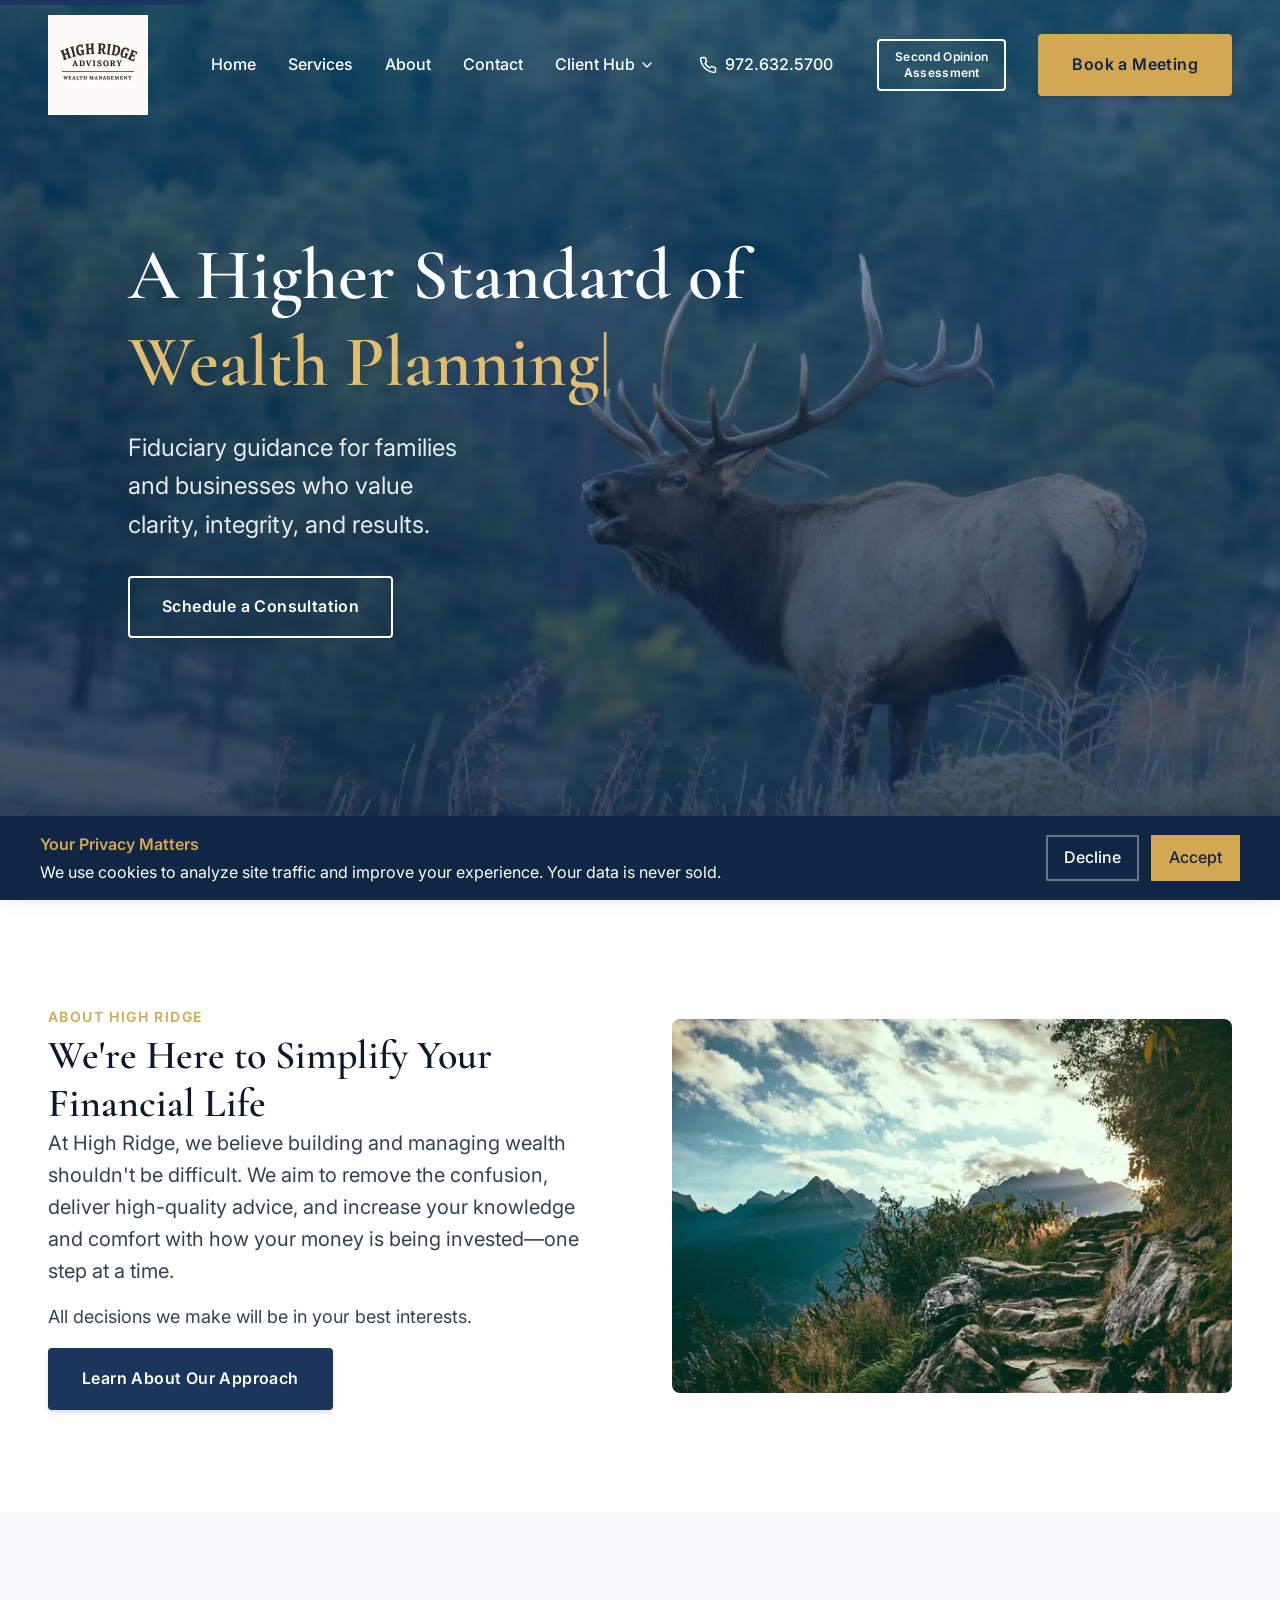
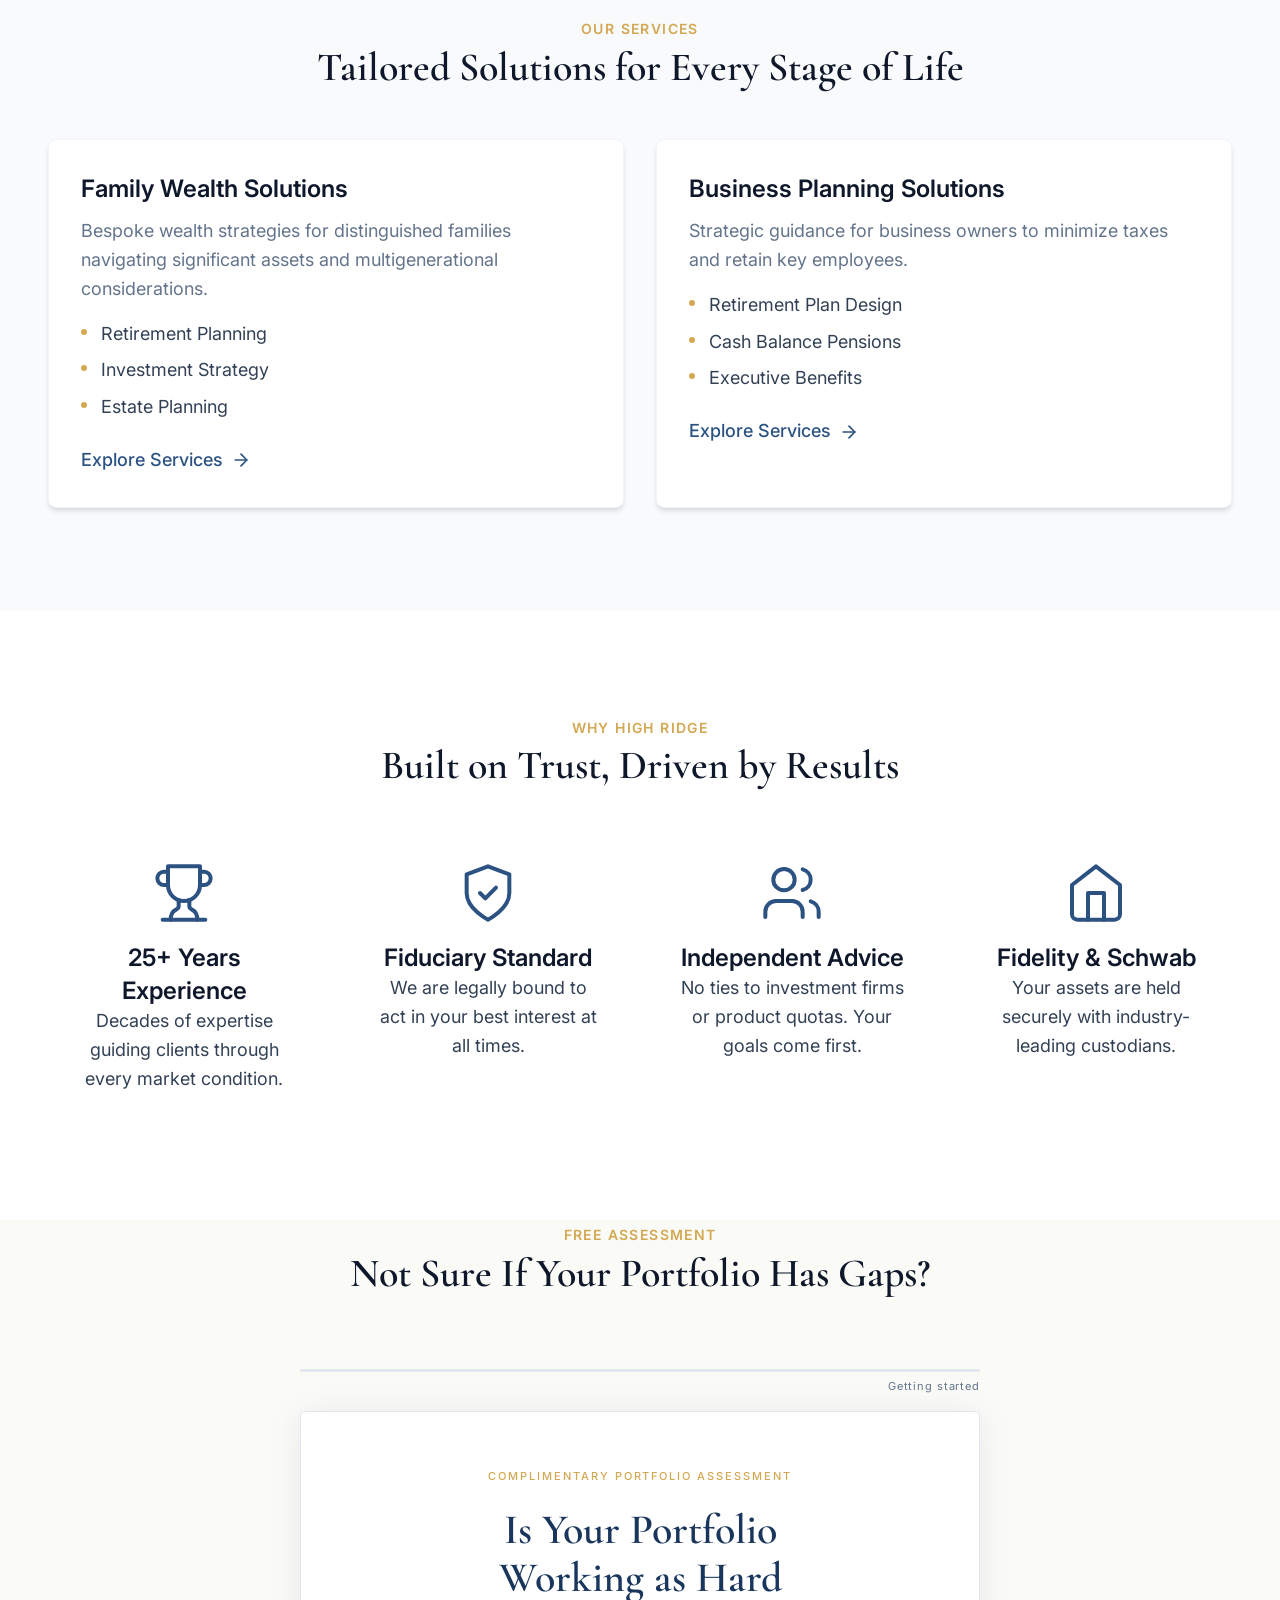
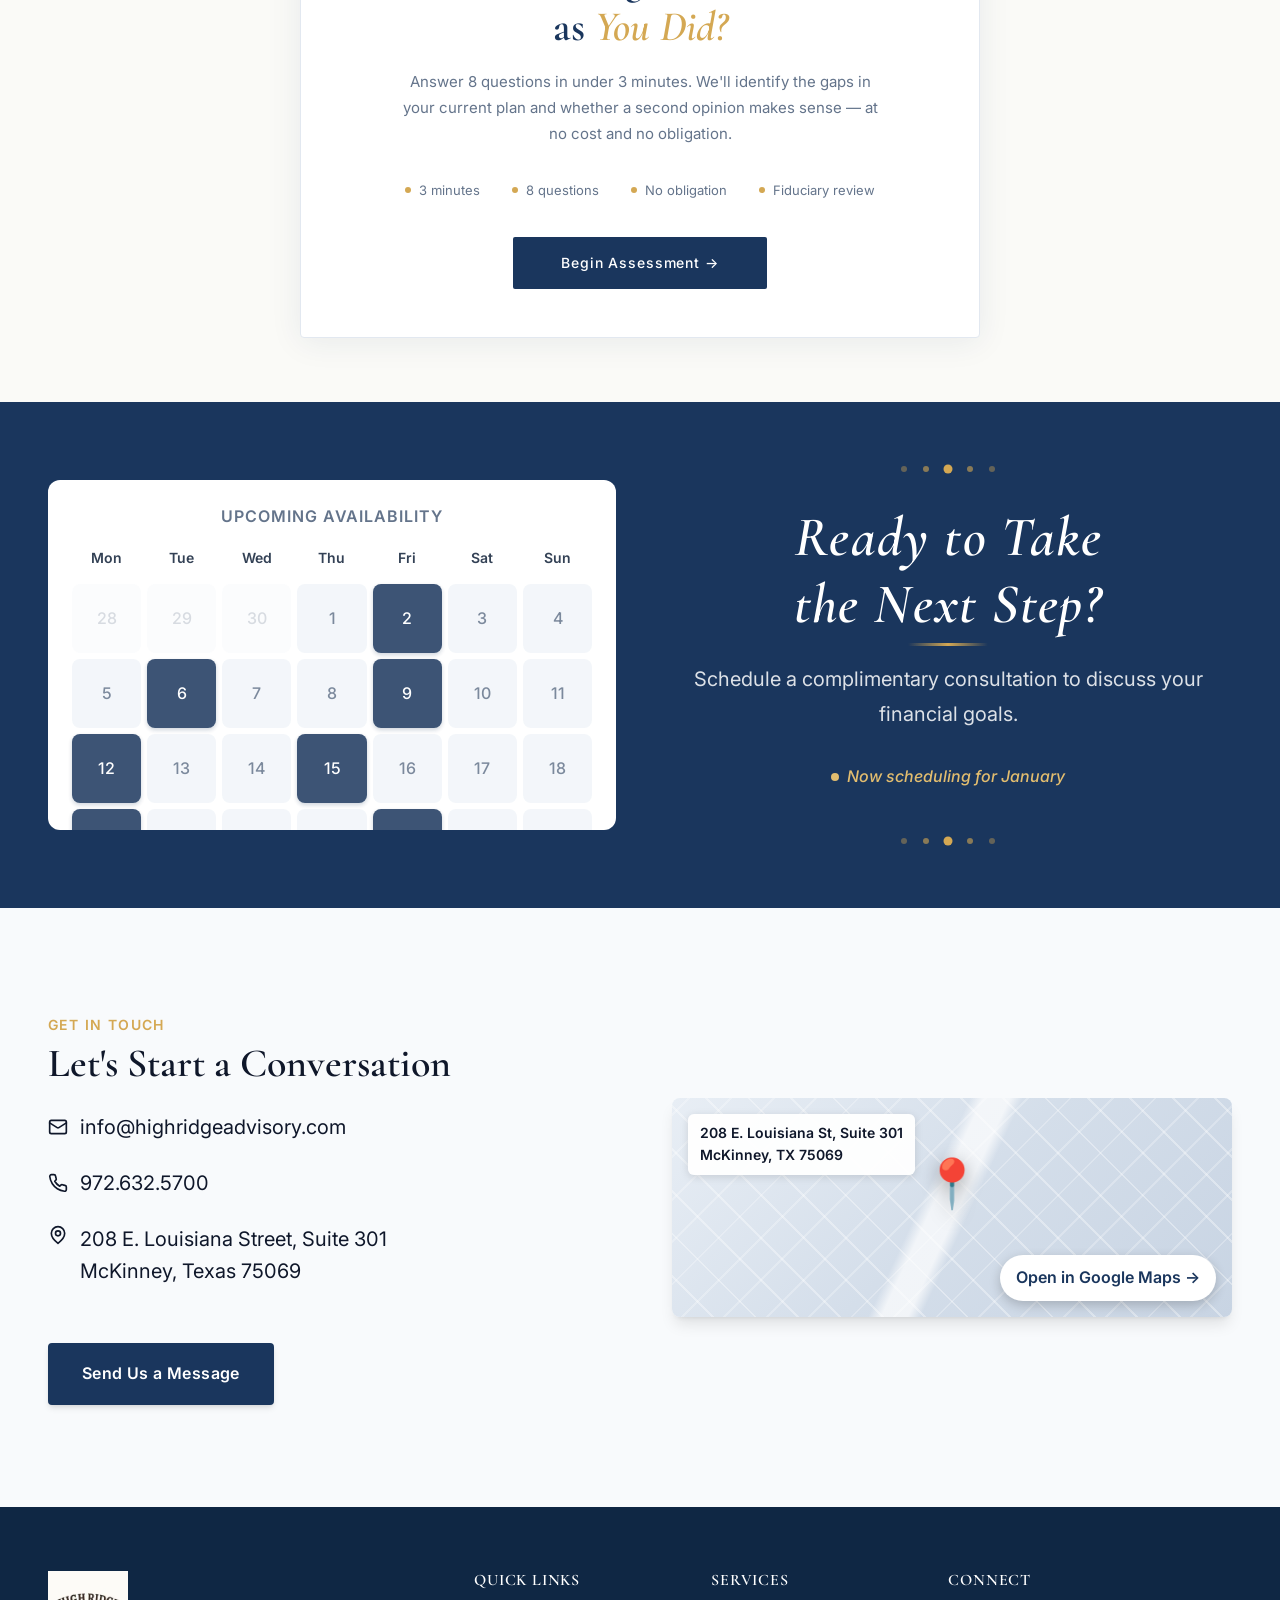
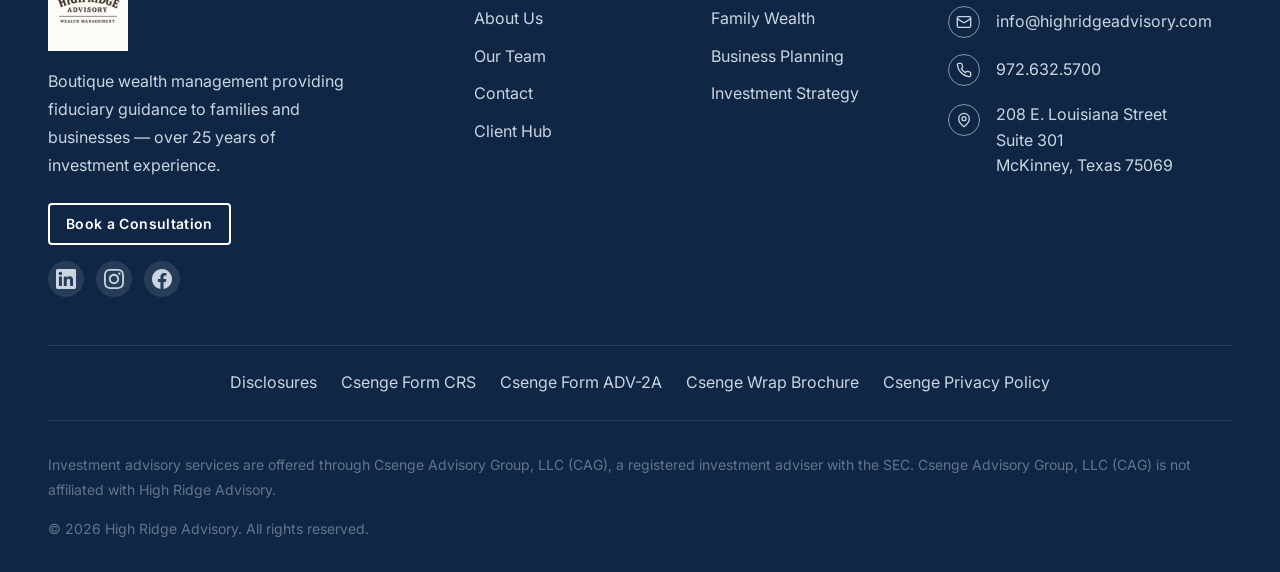
==== index.html @ 2db842f4 "Replace Google Maps iframes with CSS-only map facades Removes ~350 KB of Maps JS and ~230 ms of main" ====
<!DOCTYPE html>
<html lang="en">
<head>
  <meta charset="UTF-8">
  <meta name="viewport" content="width=device-width, initial-scale=1.0">
  <title>High Ridge Advisory | Trusted Wealth Management in McKinney, TX</title>
  <meta name="description" content="High Ridge Advisory provides fiduciary wealth management for families and businesses in McKinney, Texas. Over 25 years of experience. Schedule your consultation today.">

  <!-- Open Graph -->
  <meta property="og:title" content="High Ridge Advisory | Trusted Wealth Management">
  <meta property="og:description" content="Fiduciary wealth management for families and businesses. Now in McKinney, TX. Over 25 years of experience serving clients.">
  <meta property="og:image" content="https://highridgeadvisory.com/images/og-image.jpg">
  <meta property="og:url" content="https://highridgeadvisory.com/">
  <meta property="og:type" content="website">

  <!-- Twitter -->
  <meta name="twitter:card" content="summary_large_image">
  <meta name="twitter:title" content="High Ridge Advisory | Trusted Wealth Management">
  <meta name="twitter:description" content="Fiduciary wealth management for families and businesses. Now in McKinney, TX. Over 25 years of experience serving clients.">
  <meta name="twitter:image" content="https://highridgeadvisory.com/images/og-image.jpg">

  <!-- Robots -->
  <meta name="robots" content="index, follow, max-image-preview:large">

  <!-- Canonical -->
  <link rel="canonical" href="https://highridgeadvisory.com/">

  <!-- Favicon -->
  <link rel="icon" type="image/x-icon" href="/images/favicon.ico">
  <link rel="icon" type="image/png" sizes="32x32" href="/images/favicon-32x32.png">
  <link rel="icon" type="image/png" sizes="16x16" href="/images/favicon-16x16.png">
  <link rel="apple-touch-icon" sizes="180x180" href="/images/apple-touch-icon.png">
  <link rel="manifest" href="/site.webmanifest">
  <meta name="theme-color" content="#1a365d">
  <link rel="preload" as="image" href="images/about-hero-1600.webp"
        imagesrcset="images/about-hero-800.webp 800w, images/about-hero-1600.webp 1600w, images/about-hero-2560.webp 2560w"
        imagesizes="100vw" fetchpriority="high">
  <script src="js/analytics.js" defer></script>

  <!-- Fonts -->
  <link rel="preconnect" href="https://fonts.googleapis.com">
  <link rel="preconnect" href="https://fonts.gstatic.com" crossorigin>
  <link rel="preconnect" href="https://asset-tidycal.b-cdn.net" crossorigin>
  <link rel="preconnect" href="https://tidycal.com">
  <link href="https://fonts.googleapis.com/css2?family=Cormorant+Garamond:wght@400;500;600;700&family=Inter:wght@400;500;600;700&display=swap" rel="stylesheet">

  <!-- Styles -->
  <link rel="stylesheet" href="css/styles.css">
  <link rel="preload" href="css/animations.css" as="style" onload="this.onload=null;this.rel='stylesheet'">
  <noscript><link rel="stylesheet" href="css/animations.css"></noscript>
  <link rel="stylesheet" href="css/second-opinion.css">

  <!-- Structured Data -->
  <script type="application/ld+json">
  {
    "@context": "https://schema.org",
    "@type": "FinancialService",
    "name": "High Ridge Advisory",
    "description": "Boutique wealth management firm providing fiduciary financial guidance",
    "url": "https://highridgeadvisory.com",
    "telephone": "+1-972-632-5700",
    "email": "info@highridgeadvisory.com",
    "address": {
      "@type": "PostalAddress",
      "streetAddress": "208 E. Louisiana Street, Suite 301",
      "addressLocality": "McKinney",
      "addressRegion": "TX",
      "postalCode": "75069",
      "addressCountry": "US"
    },
    "founder": {
      "@type": "Person",
      "name": "James Madden"
    },
    "foundingDate": "1997",
    "areaServed": "United States",
    "knowsAbout": ["wealth management", "financial planning", "investment strategy", "retirement planning", "estate planning"]
  }
  </script>

  <!-- FAQ Schema for AIO -->
  <script type="application/ld+json">
  {
    "@context": "https://schema.org",
    "@type": "FAQPage",
    "mainEntity": [
      {
        "@type": "Question",
        "name": "What is fiduciary wealth management?",
        "acceptedAnswer": {
          "@type": "Answer",
          "text": "Fiduciary wealth management means your advisor is legally bound to act in your best interest at all times. Unlike commission-based advisors, fiduciaries cannot recommend products that benefit them over you. At High Ridge Advisory, we operate under the fiduciary standard, ensuring every recommendation is designed to help you achieve your financial goals."
        }
      },
      {
        "@type": "Question",
        "name": "What services does High Ridge Advisory offer?",
        "acceptedAnswer": {
          "@type": "Answer",
          "text": "High Ridge Advisory offers comprehensive wealth management services including retirement planning, investment strategy, estate planning, tax planning, business succession planning, cash balance pension plans, and executive benefits. We serve both families and business owners with tailored solutions for every stage of life."
        }
      },
      {
        "@type": "Question",
        "name": "How is High Ridge Advisory different from other financial advisors?",
        "acceptedAnswer": {
          "@type": "Answer",
          "text": "High Ridge Advisory is an independent, fee-only fiduciary firm with over 25 years of experience. We have no ties to investment firms or product quotas—we answer only to you. Your assets are held securely with Fidelity and Schwab, and we provide sophisticated investment solutions through the Csenge Advisory Network."
        }
      },
      {
        "@type": "Question",
        "name": "Where is High Ridge Advisory located?",
        "acceptedAnswer": {
          "@type": "Answer",
          "text": "High Ridge Advisory is located at 208 E. Louisiana Street, Suite 301, McKinney, Texas 75069. We serve clients throughout the United States with personalized wealth management services."
        }
      }
    ]
  }
  </script>
</head>
<body>
  <!-- Skip Link -->
  <a href="#main-content" class="skip-link">Skip to main content</a>

  <!-- Navigation -->
  <header class="navbar navbar--transparent" id="navbar">
    <div class="nav-container">
      <a href="/" class="nav-logo">
        <img src="images/logo-200.webp"
             
             alt="High Ridge Advisory Logo"
             width="100"
             height="100">
      </a>

      <nav class="nav-menu" id="nav-menu" aria-label="Main navigation">
        <a href="/" class="nav-link">Home</a>
        <a href="services.html" class="nav-link">Services</a>
        <a href="about.html" class="nav-link">About</a>
        <a href="contact.html" class="nav-link">Contact</a>

        <div class="nav-dropdown" id="client-portal">
          <button class="nav-dropdown-toggle" aria-expanded="false" aria-controls="portal-menu">
            Client Hub
            <svg aria-hidden="true" xmlns="http://www.w3.org/2000/svg" width="24" height="24" viewBox="0 0 24 24" fill="none" stroke="currentColor" stroke-width="2" stroke-linecap="round" stroke-linejoin="round"><path d="m6 9 6 6 6-6"/></svg>
          </button>
          <div class="nav-dropdown-menu" id="portal-menu">
            <a href="client-portal.html#investments" class="nav-dropdown-item">View Investments</a>
            <a href="client-portal.html#wealth-plan" class="nav-dropdown-item">Access Wealth Plan</a>
          </div>
        </div>

        <a href="tel:+19726325700" class="nav-phone">
          <svg xmlns="http://www.w3.org/2000/svg" width="18" height="18" viewBox="0 0 24 24" fill="none" stroke="currentColor" stroke-width="2" stroke-linecap="round" stroke-linejoin="round"><path d="M22 16.92v3a2 2 0 0 1-2.18 2 19.79 19.79 0 0 1-8.63-3.07 19.5 19.5 0 0 1-6-6 19.79 19.79 0 0 1-3.07-8.67A2 2 0 0 1 4.11 2h3a2 2 0 0 1 2 1.72 12.84 12.84 0 0 0 .7 2.81 2 2 0 0 1-.45 2.11L8.09 9.91a16 16 0 0 0 6 6l1.27-1.27a2 2 0 0 1 2.11-.45 12.84 12.84 0 0 0 2.81.7A2 2 0 0 1 22 16.92z"/></svg>
          <span>972.632.5700</span>
        </a>

        <a href="second-opinion.html" class="btn btn-secondary nav-cta-secondary">Second Opinion<br>Assessment</a>
        <a href="#" data-booking class="btn btn-primary nav-cta">Book a Meeting</a>
      </nav>

      <button class="nav-toggle" id="nav-toggle" aria-label="Toggle menu" aria-expanded="false">
        <span class="nav-toggle-bar"></span>
        <span class="nav-toggle-bar"></span>
        <span class="nav-toggle-bar"></span>
      </button>
    </div>
  </header>

  <main id="main-content">
    <!-- Hero Section -->
    <section class="hero hero--left hero--bg-about">
      <div class="hero-content">
        <h1><span class="hero-headline">A Higher Standard of</span><br><span class="typewriter" id="typewriter"></span><span class="typewriter-cursor">|</span></h1>
        <p class="hero-subtitle">Fiduciary guidance for families<br>and businesses who value<br>clarity, integrity, and results.</p>
        <div class="hero-cta">
          <a href="#" data-booking class="btn btn-ghost">Schedule a Consultation</a>
        </div>
      </div>
      <a href="#intro" class="scroll-indicator" aria-label="Scroll to content">
        <svg aria-hidden="true" xmlns="http://www.w3.org/2000/svg" width="24" height="24" viewBox="0 0 24 24" fill="none" stroke="currentColor" stroke-width="2" stroke-linecap="round" stroke-linejoin="round"><path d="m6 9 6 6 6-6"/></svg>
      </a>
    </section>

    <!-- Introduction Section -->
    <section class="section" id="intro">
      <div class="container">
        <div class="two-col intro-grid">
          <div class="intro-content" data-animate="fade-in-up">
            <span class="overline">About High Ridge</span>
            <h2>We're Here to Simplify Your Financial Life</h2>
            <p class="text-large">At High Ridge, we believe building and managing wealth shouldn't be difficult. We aim to remove the confusion, deliver high-quality advice, and increase your knowledge and comfort with how your money is being invested—one step at a time.</p>
            <div class="intro-image-mobile">
              <picture>
                <source type="image/webp"
                        srcset="images/about-steps-600.webp 600w, images/about-steps-1200.webp 1200w"
                        sizes="(max-width: 768px) 100vw, 600px">
                <img src="images/about-steps-600.webp"
                     alt="Person walking up steps symbolizing financial progress"
                     width="600" height="400" loading="lazy" fetchpriority="low">
              </picture>
            </div>
            <p>All decisions we make will be in your best interests.</p>
            <a href="about.html" class="btn btn-primary">Learn About Our Approach</a>
          </div>
          <div class="image-reveal intro-image-desktop" data-animate="fade-in" style="display: flex; justify-content: flex-end;">
            <picture>
              <source type="image/webp"
                      srcset="images/about-steps-600.webp 600w, images/about-steps-1200.webp 1200w"
                      sizes="(max-width: 768px) 100vw, 600px">
              <img src="images/about-steps-600.webp"
                   alt="Person walking up steps symbolizing financial progress"
                   width="600" height="400" loading="lazy" fetchpriority="low"
                   style="width: 100%; height: auto; object-fit: contain; border-radius: 8px;">
            </picture>
          </div>
        </div>
      </div>
    </section>

    <!-- Services Overview Section -->
    <section class="section section--gray">
      <div class="container">
        <div class="text-center mb-12" data-animate="fade-in-up">
          <span class="overline">Our Services</span>
          <h2>Tailored Solutions for Every Stage of Life</h2>
        </div>

        <div class="grid grid-2" data-animate="stagger-children">
          <!-- Family Wealth Card -->
          <div class="card card-service">
            <h4>Family Wealth Solutions</h4>
            <p>Bespoke wealth strategies for distinguished families navigating significant assets and multigenerational considerations.</p>
            <ul>
              <li>Retirement Planning</li>
              <li>Investment Strategy</li>
              <li>Estate Planning</li>
            </ul>
            <a href="services.html#family" class="link-arrow">
              Explore Services
              <svg xmlns="http://www.w3.org/2000/svg" width="24" height="24" viewBox="0 0 24 24" fill="none" stroke="currentColor" stroke-width="2" stroke-linecap="round" stroke-linejoin="round"><path d="M5 12h14"/><path d="m12 5 7 7-7 7"/></svg>
            </a>
          </div>

          <!-- Business Planning Card -->
          <div class="card card-service">
            <h4>Business Planning Solutions</h4>
            <p>Strategic guidance for business owners to minimize taxes and retain key employees.</p>
            <ul>
              <li>Retirement Plan Design</li>
              <li>Cash Balance Pensions</li>
              <li>Executive Benefits</li>
            </ul>
            <a href="services.html#business" class="link-arrow">
              Explore Services
              <svg xmlns="http://www.w3.org/2000/svg" width="24" height="24" viewBox="0 0 24 24" fill="none" stroke="currentColor" stroke-width="2" stroke-linecap="round" stroke-linejoin="round"><path d="M5 12h14"/><path d="m12 5 7 7-7 7"/></svg>
            </a>
          </div>
        </div>
      </div>
    </section>

    <!-- Why Choose Us Section -->
    <section class="section">
      <div class="container">
        <div class="text-center mb-12" data-animate="fade-in-up">
          <span class="overline">Why High Ridge</span>
          <h2>Built on Trust, Driven by Results</h2>
        </div>

        <div class="grid grid-4" data-animate="stagger-children">
          <div class="card-feature">
            <svg class="card-feature-icon" xmlns="http://www.w3.org/2000/svg" width="24" height="24" viewBox="0 0 24 24" fill="none" stroke="currentColor" stroke-width="1.5" stroke-linecap="round" stroke-linejoin="round"><path d="M6 9H4.5a2.5 2.5 0 0 1 0-5H6"/><path d="M18 9h1.5a2.5 2.5 0 0 0 0-5H18"/><path d="M4 22h16"/><path d="M10 14.66V17c0 .55-.47.98-.97 1.21C7.85 18.75 7 20.24 7 22"/><path d="M14 14.66V17c0 .55.47.98.97 1.21C16.15 18.75 17 20.24 17 22"/><path d="M18 2H6v7a6 6 0 0 0 12 0V2Z"/></svg>
            <h4>25+ Years Experience</h4>
            <p>Decades of expertise guiding clients through every market condition.</p>
          </div>

          <div class="card-feature">
            <svg class="card-feature-icon" xmlns="http://www.w3.org/2000/svg" width="24" height="24" viewBox="0 0 24 24" fill="none" stroke="currentColor" stroke-width="1.5" stroke-linecap="round" stroke-linejoin="round"><path d="M12 22s8-4 8-10V5l-8-3-8 3v7c0 6 8 10 8 10"/><path d="m9 12 2 2 4-4"/></svg>
            <h4>Fiduciary Standard</h4>
            <p>We are legally bound to act in your best interest at all times.</p>
          </div>

          <div class="card-feature">
            <svg class="card-feature-icon" xmlns="http://www.w3.org/2000/svg" width="24" height="24" viewBox="0 0 24 24" fill="none" stroke="currentColor" stroke-width="1.5" stroke-linecap="round" stroke-linejoin="round"><path d="M16 21v-2a4 4 0 0 0-4-4H6a4 4 0 0 0-4 4v2"/><circle cx="9" cy="7" r="4"/><path d="M22 21v-2a4 4 0 0 0-3-3.87"/><path d="M16 3.13a4 4 0 0 1 0 7.75"/></svg>
            <h4>Independent Advice</h4>
            <p>No ties to investment firms or product quotas. Your goals come first.</p>
          </div>

          <div class="card-feature">
            <svg class="card-feature-icon" xmlns="http://www.w3.org/2000/svg" width="24" height="24" viewBox="0 0 24 24" fill="none" stroke="currentColor" stroke-width="1.5" stroke-linecap="round" stroke-linejoin="round"><path d="M3 9l9-7 9 7v11a2 2 0 0 1-2 2H5a2 2 0 0 1-2-2z"/><polyline points="9 22 9 12 15 12 15 22"/></svg>
            <h4>Fidelity & Schwab</h4>
            <p>Your assets are held securely with industry-leading custodians.</p>
          </div>
        </div>
      </div>
    </section>

    <!-- Second Opinion Assessment (Embedded) -->
    <section class="section sof-section" id="second-opinion">
      <div class="container">
        <div class="text-center mb-12" data-animate="fade-in-up">
          <span class="overline">Free Assessment</span>
          <h2>Not Sure If Your Portfolio Has Gaps?</h2>
        </div>

        <!-- Progress Bar -->
        <div class="sof-progress-wrap">
          <div class="sof-progress-track"><div class="sof-progress-fill" id="sofProgressFill"></div></div>
          <div class="sof-progress-label" id="sofProgressLabel">Getting started</div>
        </div>

        <!-- Quiz Card -->
        <div class="sof-quiz-card" id="sofQuizCard">

          <!-- INTRO SCREEN -->
          <div class="sof-intro-screen" id="sofIntroScreen">
            <div class="sof-eyebrow">Complimentary Portfolio Assessment</div>
            <h2>Is Your Portfolio<br>Working as Hard<br>as <em>You Did?</em></h2>
            <p class="sof-intro-sub">Answer 8 questions in under 3 minutes. We'll identify the gaps in your current plan and whether a second opinion makes sense &mdash; at no cost and no obligation.</p>
            <div class="sof-intro-meta">
              <div class="sof-intro-meta-item"><div class="sof-dot"></div>3 minutes</div>
              <div class="sof-intro-meta-item"><div class="sof-dot"></div>8 questions</div>
              <div class="sof-intro-meta-item"><div class="sof-dot"></div>No obligation</div>
              <div class="sof-intro-meta-item"><div class="sof-dot"></div>Fiduciary review</div>
            </div>
            <button class="sof-btn-start" onclick="sofStartQuiz()">Begin Assessment &rarr;</button>
          </div>

          <!-- Q1 -->
          <div class="sof-question-screen" id="sofQ1">
            <div class="sof-q-header">
              <div class="sof-q-number">Question 1 of 8</div>
              <div class="sof-q-text">How much do you currently have invested or saved across all accounts?</div>
              <div class="sof-q-sub">Include retirement accounts, brokerage, savings &mdash; everything.</div>
            </div>
            <div class="sof-q-body">
              <div class="sof-choices" id="q1choices">
                <button class="sof-choice-btn" onclick="sofSelectChoice('q1','A',this)">
                  <div class="sof-choice-letter">A</div>
                  <div><div class="sof-choice-label">Under $500,000</div></div>
                </button>
                <button class="sof-choice-btn" onclick="sofSelectChoice('q1','B',this)">
                  <div class="sof-choice-letter">B</div>
                  <div><div class="sof-choice-label">$500,000 &ndash; $1 million</div></div>
                </button>
                <button class="sof-choice-btn" onclick="sofSelectChoice('q1','C',this)">
                  <div class="sof-choice-letter">C</div>
                  <div><div class="sof-choice-label">$1 million &ndash; $3 million</div></div>
                </button>
                <button class="sof-choice-btn" onclick="sofSelectChoice('q1','D',this)">
                  <div class="sof-choice-letter">D</div>
                  <div><div class="sof-choice-label">$3 million or more</div></div>
                </button>
              </div>
            </div>
            <div class="sof-q-nav">
              <div></div>
              <button class="sof-btn-next" id="q1next" disabled onclick="sofGoNext(2)">Continue &rarr;</button>
            </div>
          </div>

          <!-- Q2 -->
          <div class="sof-question-screen" id="sofQ2">
            <div class="sof-q-header">
              <div class="sof-q-number">Question 2 of 8</div>
              <div class="sof-q-text">Do you currently work with a financial advisor?</div>
            </div>
            <div class="sof-q-body">
              <div class="sof-choices">
                <button class="sof-choice-btn" onclick="sofSelectChoice('q2','A',this)">
                  <div class="sof-choice-letter">A</div>
                  <div><div class="sof-choice-label">Yes &mdash; and I'm satisfied with the relationship</div></div>
                </button>
                <button class="sof-choice-btn" onclick="sofSelectChoice('q2','B',this)">
                  <div class="sof-choice-letter">B</div>
                  <div><div class="sof-choice-label">Yes &mdash; but I have questions or concerns</div><div class="sof-choice-sub">Not sure I'm getting what I need</div></div>
                </button>
                <button class="sof-choice-btn" onclick="sofSelectChoice('q2','C',this)">
                  <div class="sof-choice-letter">C</div>
                  <div><div class="sof-choice-label">No &mdash; I manage my own investments</div></div>
                </button>
                <button class="sof-choice-btn" onclick="sofSelectChoice('q2','D',this)">
                  <div class="sof-choice-letter">D</div>
                  <div><div class="sof-choice-label">No &mdash; and I'm looking for an advisor</div></div>
                </button>
              </div>
            </div>
            <div class="sof-q-nav">
              <button class="sof-btn-back" onclick="sofGoBack(1)">&larr; Back</button>
              <button class="sof-btn-next" id="q2next" disabled onclick="sofGoNext(3)">Continue &rarr;</button>
            </div>
          </div>

          <!-- Q3 -->
          <div class="sof-question-screen" id="sofQ3">
            <div class="sof-q-header">
              <div class="sof-q-number">Question 3 of 8</div>
              <div class="sof-q-text">When did you last have a comprehensive review of your full financial picture?</div>
              <div class="sof-q-sub">Investment strategy, tax efficiency, estate planning, insurance &mdash; all of it.</div>
            </div>
            <div class="sof-q-body">
              <div class="sof-choices">
                <button class="sof-choice-btn" onclick="sofSelectChoice('q3','A',this)">
                  <div class="sof-choice-letter">A</div>
                  <div><div class="sof-choice-label">Within the last 12 months</div></div>
                </button>
                <button class="sof-choice-btn" onclick="sofSelectChoice('q3','B',this)">
                  <div class="sof-choice-letter">B</div>
                  <div><div class="sof-choice-label">1 &ndash; 3 years ago</div></div>
                </button>
                <button class="sof-choice-btn" onclick="sofSelectChoice('q3','C',this)">
                  <div class="sof-choice-letter">C</div>
                  <div><div class="sof-choice-label">More than 3 years ago</div></div>
                </button>
                <button class="sof-choice-btn" onclick="sofSelectChoice('q3','D',this)">
                  <div class="sof-choice-letter">D</div>
                  <div><div class="sof-choice-label">I've never had a comprehensive review</div></div>
                </button>
              </div>
            </div>
            <div class="sof-q-nav">
              <button class="sof-btn-back" onclick="sofGoBack(2)">&larr; Back</button>
              <button class="sof-btn-next" id="q3next" disabled onclick="sofGoNext(4)">Continue &rarr;</button>
            </div>
          </div>

          <!-- Q4 -->
          <div class="sof-question-screen" id="sofQ4">
            <div class="sof-q-header">
              <div class="sof-q-number">Question 4 of 8</div>
              <div class="sof-q-text">Which of these concerns you most about your current financial situation?</div>
              <div class="sof-q-sub">Select all that apply.</div>
            </div>
            <div class="sof-q-body">
              <div class="sof-multi-hint">Select all that apply &mdash; then click Continue.</div>
              <div class="sof-choices" id="q4choices">
                <button class="sof-choice-btn sof-multi" onclick="sofToggleMulti('q4','A',this)">
                  <div class="sof-choice-letter">A</div>
                  <div><div class="sof-choice-label">Not knowing if my portfolio is properly allocated for my age and goals</div></div>
                </button>
                <button class="sof-choice-btn sof-multi" onclick="sofToggleMulti('q4','B',this)">
                  <div class="sof-choice-letter">B</div>
                  <div><div class="sof-choice-label">Paying too much in taxes on my investments or income</div></div>
                </button>
                <button class="sof-choice-btn sof-multi" onclick="sofToggleMulti('q4','C',this)">
                  <div class="sof-choice-letter">C</div>
                  <div><div class="sof-choice-label">Whether I'll have enough to retire comfortably</div></div>
                </button>
                <button class="sof-choice-btn sof-multi" onclick="sofToggleMulti('q4','D',this)">
                  <div class="sof-choice-letter">D</div>
                  <div><div class="sof-choice-label">Protecting my assets and estate for my family</div></div>
                </button>
                <button class="sof-choice-btn sof-multi" onclick="sofToggleMulti('q4','E',this)">
                  <div class="sof-choice-letter">E</div>
                  <div><div class="sof-choice-label">High fees or not understanding what I'm paying my advisor</div></div>
                </button>
                <button class="sof-choice-btn sof-multi" onclick="sofToggleMulti('q4','F',this)">
                  <div class="sof-choice-letter">F</div>
                  <div><div class="sof-choice-label">My business finances and personal wealth aren't coordinated</div></div>
                </button>
              </div>
            </div>
            <div class="sof-q-nav">
              <button class="sof-btn-back" onclick="sofGoBack(3)">&larr; Back</button>
              <button class="sof-btn-next" id="q4next" onclick="sofGoNext(5)">Continue &rarr;</button>
            </div>
          </div>

          <!-- Q5 -->
          <div class="sof-question-screen" id="sofQ5">
            <div class="sof-q-header">
              <div class="sof-q-number">Question 5 of 8</div>
              <div class="sof-q-text">How would you describe your investment risk tolerance?</div>
            </div>
            <div class="sof-q-body">
              <div class="sof-choices">
                <button class="sof-choice-btn" onclick="sofSelectChoice('q5','A',this)">
                  <div class="sof-choice-letter">A</div>
                  <div><div class="sof-choice-label">Conservative &mdash; protecting what I have comes first</div></div>
                </button>
                <button class="sof-choice-btn" onclick="sofSelectChoice('q5','B',this)">
                  <div class="sof-choice-letter">B</div>
                  <div><div class="sof-choice-label">Moderate &mdash; balanced growth with some protection</div></div>
                </button>
                <button class="sof-choice-btn" onclick="sofSelectChoice('q5','C',this)">
                  <div class="sof-choice-letter">C</div>
                  <div><div class="sof-choice-label">Growth-oriented &mdash; comfortable with market fluctuations</div></div>
                </button>
                <button class="sof-choice-btn" onclick="sofSelectChoice('q5','D',this)">
                  <div class="sof-choice-letter">D</div>
                  <div><div class="sof-choice-label">I'm not sure &mdash; it's never been formally assessed</div></div>
                </button>
              </div>
            </div>
            <div class="sof-q-nav">
              <button class="sof-btn-back" onclick="sofGoBack(4)">&larr; Back</button>
              <button class="sof-btn-next" id="q5next" disabled onclick="sofGoNext(6)">Continue &rarr;</button>
            </div>
          </div>

          <!-- Q6 -->
          <div class="sof-question-screen" id="sofQ6">
            <div class="sof-q-header">
              <div class="sof-q-number">Question 6 of 8</div>
              <div class="sof-q-text">Are you or your spouse a business owner, or have you recently experienced a significant financial event?</div>
              <div class="sof-q-sub">Business sale, inheritance, equity compensation, retirement, divorce, or other liquidity event.</div>
            </div>
            <div class="sof-q-body">
              <div class="sof-choices">
                <button class="sof-choice-btn" onclick="sofSelectChoice('q6','A',this)">
                  <div class="sof-choice-letter">A</div>
                  <div><div class="sof-choice-label">Yes &mdash; I own or recently sold a business</div></div>
                </button>
                <button class="sof-choice-btn" onclick="sofSelectChoice('q6','B',this)">
                  <div class="sof-choice-letter">B</div>
                  <div><div class="sof-choice-label">Yes &mdash; I've experienced a significant liquidity event recently</div></div>
                </button>
                <button class="sof-choice-btn" onclick="sofSelectChoice('q6','C',this)">
                  <div class="sof-choice-letter">C</div>
                  <div><div class="sof-choice-label">No &mdash; but I anticipate one within the next 1&ndash;3 years</div></div>
                </button>
                <button class="sof-choice-btn" onclick="sofSelectChoice('q6','D',this)">
                  <div class="sof-choice-letter">D</div>
                  <div><div class="sof-choice-label">No significant events</div></div>
                </button>
              </div>
            </div>
            <div class="sof-q-nav">
              <button class="sof-btn-back" onclick="sofGoBack(5)">&larr; Back</button>
              <button class="sof-btn-next" id="q6next" disabled onclick="sofGoNext(7)">Continue &rarr;</button>
            </div>
          </div>

          <!-- Q7 -->
          <div class="sof-question-screen" id="sofQ7">
            <div class="sof-q-header">
              <div class="sof-q-number">Question 7 of 8</div>
              <div class="sof-q-text">How many years until you plan to retire &mdash; or, if retired, how long ago did you retire?</div>
            </div>
            <div class="sof-q-body">
              <div class="sof-choices">
                <button class="sof-choice-btn" onclick="sofSelectChoice('q7','A',this)">
                  <div class="sof-choice-letter">A</div>
                  <div><div class="sof-choice-label">Already retired</div></div>
                </button>
                <button class="sof-choice-btn" onclick="sofSelectChoice('q7','B',this)">
                  <div class="sof-choice-letter">B</div>
                  <div><div class="sof-choice-label">Within the next 5 years</div></div>
                </button>
                <button class="sof-choice-btn" onclick="sofSelectChoice('q7','C',this)">
                  <div class="sof-choice-letter">C</div>
                  <div><div class="sof-choice-label">5 &ndash; 15 years away</div></div>
                </button>
                <button class="sof-choice-btn" onclick="sofSelectChoice('q7','D',this)">
                  <div class="sof-choice-letter">D</div>
                  <div><div class="sof-choice-label">More than 15 years away</div></div>
                </button>
              </div>
            </div>
            <div class="sof-q-nav">
              <button class="sof-btn-back" onclick="sofGoBack(6)">&larr; Back</button>
              <button class="sof-btn-next" id="q7next" disabled onclick="sofGoNext(8)">Continue &rarr;</button>
            </div>
          </div>

          <!-- Q8 -->
          <div class="sof-question-screen" id="sofQ8">
            <div class="sof-q-header">
              <div class="sof-q-number">Question 8 of 8</div>
              <div class="sof-q-text">What matters most to you in a financial advisor relationship?</div>
            </div>
            <div class="sof-q-body">
              <div class="sof-choices">
                <button class="sof-choice-btn" onclick="sofSelectChoice('q8','A',this)">
                  <div class="sof-choice-letter">A</div>
                  <div><div class="sof-choice-label">Independence &mdash; no conflicts of interest or product quotas</div></div>
                </button>
                <button class="sof-choice-btn" onclick="sofSelectChoice('q8','B',this)">
                  <div class="sof-choice-letter">B</div>
                  <div><div class="sof-choice-label">Clear, simple communication &mdash; I want to understand my plan</div></div>
                </button>
                <button class="sof-choice-btn" onclick="sofSelectChoice('q8','C',this)">
                  <div class="sof-choice-letter">C</div>
                  <div><div class="sof-choice-label">Performance and strategy &mdash; getting the best returns for my risk</div></div>
                </button>
                <button class="sof-choice-btn" onclick="sofSelectChoice('q8','D',this)">
                  <div class="sof-choice-letter">D</div>
                  <div><div class="sof-choice-label">A comprehensive partner &mdash; someone who coordinates everything</div></div>
                </button>
              </div>
            </div>
            <div class="sof-q-nav">
              <button class="sof-btn-back" onclick="sofGoBack(7)">&larr; Back</button>
              <button class="sof-btn-next" id="q8next" disabled onclick="sofGoContact()">See My Results &rarr;</button>
            </div>
          </div>

          <!-- CONTACT FORM -->
          <div class="sof-contact-screen" id="sofContactScreen">
            <div class="sof-contact-header">
              <div class="sof-q-number">Almost there</div>
              <div class="sof-q-text">Where should we send your personalized assessment?</div>
              <div class="sof-q-sub">Your results are ready. Enter your contact info and James will personally review your answers before reaching out.</div>
            </div>
            <div class="sof-contact-body">
              <p class="sof-form-note">No spam, ever. Your information is used only to send your assessment results and, if you choose, to schedule a complimentary consultation.</p>
              <!-- Honeypot fields (hidden from humans) -->
              <div class="form-honeypot" aria-hidden="true"><input type="text" id="sofHpWebsite" name="website_url" tabindex="-1" autocomplete="off"></div>
              <div class="form-honeypot" aria-hidden="true"><input type="email" id="sofHpEmail" name="email_confirm" tabindex="-1" autocomplete="off"></div>
              <div class="sof-form-row">
                <div class="sof-form-col">
                  <label class="sof-form-label" for="sofFirstName">First Name</label>
                  <input class="sof-text-input" type="text" id="sofFirstName" placeholder="James" autocomplete="given-name">
                </div>
                <div class="sof-form-col">
                  <label class="sof-form-label" for="sofLastName">Last Name</label>
                  <input class="sof-text-input" type="text" id="sofLastName" placeholder="Madden" autocomplete="family-name">
                </div>
              </div>
              <div class="sof-form-row">
                <div class="sof-form-col">
                  <label class="sof-form-label" for="sofEmail">Email Address</label>
                  <input class="sof-text-input" type="email" id="sofEmail" placeholder="you@company.com" autocomplete="email">
                </div>
                <div class="sof-form-col">
                  <label class="sof-form-label" for="sofPhone">Phone (optional)</label>
                  <input class="sof-text-input" type="tel" id="sofPhone" placeholder="(972) 555-0100" autocomplete="tel">
                </div>
              </div>
              <div class="sof-form-row" style="margin-bottom:0">
                <div class="sof-form-col">
                  <label class="sof-form-label" for="sofCity">City / Area</label>
                  <input class="sof-text-input" type="text" id="sofCity" placeholder="McKinney, TX">
                </div>
                <div class="sof-form-col">
                  <label class="sof-form-label" for="sofBestTime">Best Time to Reach You</label>
                  <select class="sof-text-input" id="sofBestTime">
                    <option value="">No preference</option>
                    <option>Morning (8am&ndash;12pm)</option>
                    <option>Afternoon (12pm&ndash;4pm)</option>
                    <option>Evening (4pm&ndash;7pm)</option>
                  </select>
                </div>
              </div>
              <div style="margin-top:20px">
                <div class="sof-consent-wrap">
                  <input type="checkbox" id="sofConsent" checked>
                  <label class="sof-consent-text" for="sofConsent">
                    I consent to being contacted by High Ridge Advisory regarding my assessment results and to learn about advisory services. I understand I can opt out at any time.
                  </label>
                </div>
              </div>
            </div>
            <div class="sof-q-nav">
              <button class="sof-btn-back" onclick="sofGoBack(8)">&larr; Back</button>
              <button class="sof-btn-next" onclick="sofSubmitForm()">View My Results &rarr;</button>
            </div>
          </div>

          <!-- RESULTS SCREEN -->
          <div class="sof-result-screen" id="sofResultScreen">
            <div class="sof-result-header">
              <div class="sof-result-icon">&#10003;</div>
              <h2 id="sofResultHeadline">Your Assessment is Complete</h2>
              <p id="sofResultSubhead">Based on your answers, here's what we found.</p>
            </div>
            <div class="sof-result-body">
              <div class="sof-score-summary" id="sofScoreSummary"></div>
              <div class="sof-findings-title">Key Observations</div>
              <div id="sofFindingsList"></div>
              <div class="sof-result-cta">
                <p id="sofCtaText">James Madden will personally review your responses and reach out within one business day. In the meantime, you're welcome to schedule your complimentary Second Opinion consultation directly.</p>
                <a class="sof-btn-schedule" href="#" data-booking>Schedule a Free Consultation &rarr;</a>
              </div>
            </div>
          </div>

        </div><!-- /sof-quiz-card -->
      </div>
    </section>

    <!-- CTA Banner -->
    <section class="section section--navy cta-section">
      <div class="container">
        <div class="cta-two-col" data-animate="fade-in-up">
          <div class="cta-calendar">
            <div class="calendar-facade" aria-hidden="true">
  <div class="calendar-facade__label">Upcoming Availability</div>
  <div class="calendar-facade__weekdays">
    <div class="calendar-facade__weekday">Mon</div>
    <div class="calendar-facade__weekday">Tue</div>
    <div class="calendar-facade__weekday">Wed</div>
    <div class="calendar-facade__weekday">Thu</div>
    <div class="calendar-facade__weekday">Fri</div>
    <div class="calendar-facade__weekday">Sat</div>
    <div class="calendar-facade__weekday">Sun</div>
  </div>
  <div class="calendar-facade__grid">
    <div class="calendar-facade__day calendar-facade__day--muted">28</div>
    <div class="calendar-facade__day calendar-facade__day--muted">29</div>
    <div class="calendar-facade__day calendar-facade__day--muted">30</div>
    <div class="calendar-facade__day">1</div>
    <div class="calendar-facade__day calendar-facade__day--available">2</div>
    <div class="calendar-facade__day">3</div>
    <div class="calendar-facade__day">4</div>
    <div class="calendar-facade__day">5</div>
    <div class="calendar-facade__day calendar-facade__day--available">6</div>
    <div class="calendar-facade__day">7</div>
    <div class="calendar-facade__day">8</div>
    <div class="calendar-facade__day calendar-facade__day--available">9</div>
    <div class="calendar-facade__day">10</div>
    <div class="calendar-facade__day">11</div>
    <div class="calendar-facade__day calendar-facade__day--available">12</div>
    <div class="calendar-facade__day">13</div>
    <div class="calendar-facade__day">14</div>
    <div class="calendar-facade__day calendar-facade__day--available">15</div>
    <div class="calendar-facade__day">16</div>
    <div class="calendar-facade__day">17</div>
    <div class="calendar-facade__day">18</div>
    <div class="calendar-facade__day calendar-facade__day--available">19</div>
    <div class="calendar-facade__day">20</div>
    <div class="calendar-facade__day">21</div>
    <div class="calendar-facade__day">22</div>
    <div class="calendar-facade__day calendar-facade__day--available">23</div>
    <div class="calendar-facade__day">24</div>
    <div class="calendar-facade__day">25</div>
    <div class="calendar-facade__day">26</div>
  </div>
  <div class="calendar-facade__overlay">
    <a href="#" data-booking class="calendar-facade__cta">Schedule a Consultation &rarr;</a>
    <div class="calendar-facade__cta-sub">30-minute complimentary discovery call</div>
  </div>
</div>
          </div>
          <div class="cta-copy">
            <div class="cta-decoration">
              <span></span><span></span><span></span><span></span><span></span>
            </div>
            <h2 class="heading-emphasis">Ready to Take<br>the Next Step?</h2>
            <p class="cta-subtext">Schedule a complimentary consultation to discuss your financial goals.</p>
            <div class="booking-urgency">
              <span class="booking-urgency-dot"></span>
              <span>Now scheduling for <span class="booking-urgency-month"></span></span>
            </div>
            <div class="cta-decoration cta-decoration--bottom">
              <span></span><span></span><span></span><span></span><span></span>
            </div>
          </div>
        </div>
      </div>
    </section>
    <!-- Contact Preview Section -->
    <section class="section section--gray">
      <div class="container">
        <div class="two-col">
          <div data-animate="fade-in-up">
            <span class="overline">Get In Touch</span>
            <h2>Let's Start a Conversation</h2>
            <div class="contact-info-item" style="margin-top: var(--space-6);">
              <a href="mailto:info@highridgeadvisory.com" style="display: flex; align-items: center; gap: 12px;">
                <svg xmlns="http://www.w3.org/2000/svg" width="20" height="20" viewBox="0 0 24 24" fill="none" stroke="currentColor" stroke-width="2" stroke-linecap="round" stroke-linejoin="round"><rect width="20" height="16" x="2" y="4" rx="2"/><path d="m22 7-8.97 5.7a1.94 1.94 0 0 1-2.06 0L2 7"/></svg>
                info@highridgeadvisory.com
              </a>
            </div>
            <div class="contact-info-item">
              <a href="tel:+19726325700" style="display: flex; align-items: center; gap: 12px;">
                <svg xmlns="http://www.w3.org/2000/svg" width="20" height="20" viewBox="0 0 24 24" fill="none" stroke="currentColor" stroke-width="2" stroke-linecap="round" stroke-linejoin="round"><path d="M22 16.92v3a2 2 0 0 1-2.18 2 19.79 19.79 0 0 1-8.63-3.07 19.5 19.5 0 0 1-6-6 19.79 19.79 0 0 1-3.07-8.67A2 2 0 0 1 4.11 2h3a2 2 0 0 1 2 1.72 12.84 12.84 0 0 0 .7 2.81 2 2 0 0 1-.45 2.11L8.09 9.91a16 16 0 0 0 6 6l1.27-1.27a2 2 0 0 1 2.11-.45 12.84 12.84 0 0 0 2.81.7A2 2 0 0 1 22 16.92z"/></svg>
                972.632.5700
              </a>
            </div>
            <div class="contact-info-item">
              <a href="https://maps.google.com/?q=208+E+Louisiana+Street+Suite+301+McKinney+Texas+75069" target="_blank" rel="noopener noreferrer" style="display: flex; align-items: flex-start; gap: 12px;">
                <svg xmlns="http://www.w3.org/2000/svg" width="20" height="20" viewBox="0 0 24 24" fill="none" stroke="currentColor" stroke-width="2" stroke-linecap="round" stroke-linejoin="round" style="flex-shrink: 0; margin-top: 2px;"><path d="M20 10c0 6-8 12-8 12s-8-6-8-12a8 8 0 0 1 16 0Z"/><circle cx="12" cy="10" r="3"/></svg>
                <span>208 E. Louisiana Street, Suite 301<br>McKinney, Texas 75069</span>
              </a>
            </div>
            <a href="contact.html" class="btn btn-primary mt-8">Send Us a Message</a>
          </div>
          <div data-animate="fade-in">
            <a href="https://maps.google.com/?q=208+E+Louisiana+Street+Suite+301+McKinney+Texas+75069"
               target="_blank" rel="noopener noreferrer"
               class="map-facade"
               aria-label="View High Ridge Advisory office location in Google Maps">
              <span class="map-facade__address">208 E. Louisiana St, Suite 301<br>McKinney, TX 75069</span>
              <span class="map-facade__pin" aria-hidden="true">📍</span>
              <span class="map-facade__cta">Open in Google Maps &rarr;</span>
            </a>
          </div>
        </div>
      </div>
    </section>
  </main>

  <!-- Footer -->
  <footer class="footer">
    <div class="container">
      <div class="footer-grid">
        <div class="footer-brand">
          <div class="footer-logo">
            <img src="images/logo-200.webp"
                 
                 alt="High Ridge Advisory"
                 width="100"
                 height="100">
          </div>
          <p>Boutique wealth management providing fiduciary guidance to families and businesses — over 25 years of investment experience.</p>
          <a href="#" data-booking class="btn btn-ghost btn-small">Book a Consultation</a>
          <div class="footer-social">
            <a href="https://www.linkedin.com/in/james-madden-jr-71b70912" target="_blank" rel="noopener noreferrer" aria-label="LinkedIn">
              <svg xmlns="http://www.w3.org/2000/svg" width="20" height="20" viewBox="0 0 24 24" fill="currentColor"><path d="M20.447 20.452h-3.554v-5.569c0-1.328-.027-3.037-1.852-3.037-1.853 0-2.136 1.445-2.136 2.939v5.667H9.351V9h3.414v1.561h.046c.477-.9 1.637-1.85 3.37-1.85 3.601 0 4.267 2.37 4.267 5.455v6.286zM5.337 7.433c-1.144 0-2.063-.926-2.063-2.065 0-1.138.92-2.063 2.063-2.063 1.14 0 2.064.925 2.064 2.063 0 1.139-.925 2.065-2.064 2.065zm1.782 13.019H3.555V9h3.564v11.452zM22.225 0H1.771C.792 0 0 .774 0 1.729v20.542C0 23.227.792 24 1.771 24h20.451C23.2 24 24 23.227 24 22.271V1.729C24 .774 23.2 0 22.222 0h.003z"/></svg>
            </a>
            <a href="https://www.instagram.com/highridgeadvisory/" target="_blank" rel="noopener noreferrer" aria-label="Instagram">
              <svg xmlns="http://www.w3.org/2000/svg" width="20" height="20" viewBox="0 0 24 24" fill="currentColor"><path d="M12 2.163c3.204 0 3.584.012 4.85.07 3.252.148 4.771 1.691 4.919 4.919.058 1.265.069 1.645.069 4.849 0 3.205-.012 3.584-.069 4.849-.149 3.225-1.664 4.771-4.919 4.919-1.266.058-1.644.07-4.85.07-3.204 0-3.584-.012-4.849-.07-3.26-.149-4.771-1.699-4.919-4.92-.058-1.265-.07-1.644-.07-4.849 0-3.204.013-3.583.07-4.849.149-3.227 1.664-4.771 4.919-4.919 1.266-.057 1.645-.069 4.849-.069zm0-2.163c-3.259 0-3.667.014-4.947.072-4.358.2-6.78 2.618-6.98 6.98-.059 1.281-.073 1.689-.073 4.948 0 3.259.014 3.668.072 4.948.2 4.358 2.618 6.78 6.98 6.98 1.281.058 1.689.072 4.948.072 3.259 0 3.668-.014 4.948-.072 4.354-.2 6.782-2.618 6.979-6.98.059-1.28.073-1.689.073-4.948 0-3.259-.014-3.667-.072-4.947-.196-4.354-2.617-6.78-6.979-6.98-1.281-.059-1.69-.073-4.949-.073zm0 5.838c-3.403 0-6.162 2.759-6.162 6.162s2.759 6.163 6.162 6.163 6.162-2.759 6.162-6.163c0-3.403-2.759-6.162-6.162-6.162zm0 10.162c-2.209 0-4-1.79-4-4 0-2.209 1.791-4 4-4s4 1.791 4 4c0 2.21-1.791 4-4 4zm6.406-11.845c-.796 0-1.441.645-1.441 1.44s.645 1.44 1.441 1.44c.795 0 1.439-.645 1.439-1.44s-.644-1.44-1.439-1.44z"/></svg>
            </a>
            <a href="https://www.facebook.com/p/High-Ridge-Advisory-61577601039831/" target="_blank" rel="noopener noreferrer" aria-label="Facebook">
              <svg xmlns="http://www.w3.org/2000/svg" width="20" height="20" viewBox="0 0 24 24" fill="currentColor"><path d="M24 12.073c0-6.627-5.373-12-12-12s-12 5.373-12 12c0 5.99 4.388 10.954 10.125 11.854v-8.385H7.078v-3.47h3.047V9.43c0-3.007 1.792-4.669 4.533-4.669 1.312 0 2.686.235 2.686.235v2.953H15.83c-1.491 0-1.956.925-1.956 1.874v2.25h3.328l-.532 3.47h-2.796v8.385C19.612 23.027 24 18.062 24 12.073z"/></svg>
            </a>
          </div>
        </div>

        <div>
          <h2 class="footer-heading">Quick Links</h2>
          <div class="footer-links">
            <a href="about.html">About Us</a>
            <a href="about.html#team">Our Team</a>
            <a href="contact.html">Contact</a>
            <a href="client-portal.html">Client Hub</a>

          </div>
        </div>

        <div>
          <h2 class="footer-heading">Services</h2>
          <div class="footer-links">
            <a href="services.html#family">Family Wealth</a>
            <a href="services.html#business">Business Planning</a>
            <a href="services.html#investment">Investment Strategy</a>
          </div>
        </div>

        <div class="footer-contact">
          <h2 class="footer-heading">Connect</h2>
          <div class="footer-contact-items">
            <p><a href="mailto:info@highridgeadvisory.com" style="display: inline-flex; align-items: center; gap: 16px;"><span class="footer-icon-circle"><svg xmlns="http://www.w3.org/2000/svg" width="16" height="16" viewBox="0 0 24 24" fill="none" stroke="currentColor" stroke-width="2" stroke-linecap="round" stroke-linejoin="round"><rect width="20" height="16" x="2" y="4" rx="2"/><path d="m22 7-8.97 5.7a1.94 1.94 0 0 1-2.06 0L2 7"/></svg></span>info@highridgeadvisory.com</a></p>
            <p><a href="tel:+19726325700" style="display: inline-flex; align-items: center; gap: 16px;"><span class="footer-icon-circle"><svg xmlns="http://www.w3.org/2000/svg" width="16" height="16" viewBox="0 0 24 24" fill="none" stroke="currentColor" stroke-width="2" stroke-linecap="round" stroke-linejoin="round"><path d="M22 16.92v3a2 2 0 0 1-2.18 2 19.79 19.79 0 0 1-8.63-3.07 19.5 19.5 0 0 1-6-6 19.79 19.79 0 0 1-3.07-8.67A2 2 0 0 1 4.11 2h3a2 2 0 0 1 2 1.72 12.84 12.84 0 0 0 .7 2.81 2 2 0 0 1-.45 2.11L8.09 9.91a16 16 0 0 0 6 6l1.27-1.27a2 2 0 0 1 2.11-.45 12.84 12.84 0 0 0 2.81.7A2 2 0 0 1 22 16.92z"/></svg></span>972.632.5700</a></p>
            <p><a href="https://www.google.com/maps/search/?api=1&query=208+E+Louisiana+Street+Suite+301+McKinney+Texas+75069" target="_blank" rel="noopener noreferrer" style="display: inline-flex; align-items: flex-start; gap: 16px;">
              <span class="footer-icon-circle" style="margin-top: 2px;"><svg xmlns="http://www.w3.org/2000/svg" width="16" height="16" viewBox="0 0 24 24" fill="none" stroke="currentColor" stroke-width="2" stroke-linecap="round" stroke-linejoin="round"><path d="M20 10c0 6-8 12-8 12s-8-6-8-12a8 8 0 0 1 16 0Z"/><circle cx="12" cy="10" r="3"/></svg></span>
              <span>208 E. Louisiana Street<br>Suite 301<br>McKinney, Texas 75069</span>
            </a></p>
          </div>
        </div>
      </div>

      <div class="footer-legal">
        <div class="footer-legal-links">
          <a href="disclosures.html">Disclosures</a>
          <a href="https://csenge.com/wp-content/uploads/2025/05/Form-CRS-2025.pdf" target="_blank" rel="noopener noreferrer">Csenge Form CRS</a>
          <a href="https://csenge.com/wp-content/uploads/2025/05/CAG-ADV-2A.pdf" target="_blank" rel="noopener noreferrer">Csenge Form ADV-2A</a>
          <a href="https://csenge.com/wp-content/uploads/2025/05/Wrap-Brochure-2025.pdf" target="_blank" rel="noopener noreferrer">Csenge Wrap Brochure</a>
          <a href="https://csenge.com/wp-content/uploads/2025/05/Privacy-Policy-2025.pdf" target="_blank" rel="noopener noreferrer">Csenge Privacy Policy</a>
        </div>
      </div>

      <div class="footer-bottom">
        <p class="footer-disclaimer">
          Investment advisory services are offered through Csenge Advisory Group, LLC (CAG), a registered investment adviser with the SEC. Csenge Advisory Group, LLC (CAG) is not affiliated with High Ridge Advisory.
        </p>
        <p class="footer-copyright">
          &copy; 2026 High Ridge Advisory. All rights reserved.
        </p>
      </div>
    </div>
  </footer>

  <!-- Hidden Netlify Forms (for build-time detection) -->
  <form name="second-opinion" method="POST" data-netlify="true" netlify-honeypot="bot-field" hidden aria-hidden="true">
    <input type="hidden" name="form-name" value="second-opinion">
    <input name="bot-field">
    <input name="first-name">
    <input name="last-name">
    <input name="email">
    <input name="phone">
    <input name="city">
    <input name="best-time">
    <input name="consent">
    <input name="Q1 Portfolio Size">
    <input name="Q2 Current Advisor">
    <input name="Q3 Last Financial Review">
    <input name="Q4 Top Concerns">
    <input name="Q5 Risk Tolerance">
    <input name="Q6 Business or Liquidity Event">
    <input name="Q7 Retirement Timeline">
    <input name="Q8 Advisor Priorities">
    <input name="Quiz Result">
    <input name="Planning Gaps Found">
    <input name="Traffic Source">
    <input name="Traffic Medium">
    <input name="Campaign Name">
    <input name="Search Keyword">
    <input name="Ad Variant">
  </form>
  <form name="second-opinion-no-contact" method="POST" data-netlify="true" netlify-honeypot="bot-field" hidden aria-hidden="true">
    <input type="hidden" name="form-name" value="second-opinion-no-contact">
    <input name="bot-field">
    <input name="first-name">
    <input name="last-name">
    <input name="email">
    <input name="phone">
    <input name="city">
    <input name="best-time">
    <input name="consent">
    <input name="Q1 Portfolio Size">
    <input name="Q2 Current Advisor">
    <input name="Q3 Last Financial Review">
    <input name="Q4 Top Concerns">
    <input name="Q5 Risk Tolerance">
    <input name="Q6 Business or Liquidity Event">
    <input name="Q7 Retirement Timeline">
    <input name="Q8 Advisor Priorities">
    <input name="Quiz Result">
    <input name="Planning Gaps Found">
    <input name="Traffic Source">
    <input name="Traffic Medium">
    <input name="Campaign Name">
    <input name="Search Keyword">
    <input name="Ad Variant">
  </form>

  <script src="js/main.js"></script>
  <script src="js/booking-modal.js"></script>
  <script src="js/second-opinion.js"></script>
</body>
</html>
---- css/styles.css ----
/* ============================================
   HIGH RIDGE ADVISORY - Main Stylesheet
   ============================================ */

/* ----------------------------------------
   CSS Custom Properties (Design Tokens)
   ---------------------------------------- */
:root {
  /* Primary Brand Colors */
  --navy-900: #0f2744;
  --navy-800: #1a365d;
  --navy-700: #234876;
  --navy-600: #2c5282;
  --navy-500: #3d6a9f;

  /* Neutral Palette */
  --white: #ffffff;
  --gray-50: #f8fafc;
  --gray-100: #f1f5f9;
  --gray-200: #e2e8f0;
  --gray-300: #cbd5e1;
  --gray-500: #64748b;
  --gray-700: #334155;
  --gray-900: #0f172a;

  /* Accent Colors */
  --gold-500: #d4a853;
  --gold-400: #e2bd6f;

  /* Semantic Colors */
  --success: #059669;
  --error: #dc2626;

  /* Shadows */
  --shadow-sm: 0 1px 2px 0 rgb(0 0 0 / 0.05);
  --shadow-md: 0 4px 6px -1px rgb(0 0 0 / 0.1), 0 2px 4px -2px rgb(0 0 0 / 0.1);
  --shadow-lg: 0 10px 15px -3px rgb(0 0 0 / 0.1), 0 4px 6px -4px rgb(0 0 0 / 0.1);
  --shadow-xl: 0 20px 25px -5px rgb(0 0 0 / 0.1), 0 8px 10px -6px rgb(0 0 0 / 0.1);

  /* Font Families */
  --font-heading: "Cormorant Garamond", Georgia, serif;
  --font-body: "Inter", system-ui, sans-serif;

  /* Font Sizes - Fluid Typography */
  --text-xs: clamp(0.75rem, 0.7rem + 0.25vw, 0.875rem);
  --text-sm: clamp(0.875rem, 0.8rem + 0.375vw, 1rem);
  --text-base: clamp(1rem, 0.925rem + 0.375vw, 1.125rem);
  --text-lg: clamp(1.125rem, 1rem + 0.625vw, 1.25rem);
  --text-xl: clamp(1.25rem, 1.1rem + 0.75vw, 1.5rem);
  --text-2xl: clamp(1.5rem, 1.25rem + 1.25vw, 2rem);
  --text-3xl: clamp(1.875rem, 1.5rem + 1.875vw, 2.5rem);
  --text-4xl: clamp(2.25rem, 1.75rem + 2.5vw, 3.5rem);
  --text-5xl: clamp(3rem, 2.25rem + 3.75vw, 4.5rem);

  /* Line Heights */
  --leading-tight: 1.2;
  --leading-snug: 1.375;
  --leading-normal: 1.6;
  --leading-relaxed: 1.75;

  /* Letter Spacing */
  --tracking-tight: -0.02em;
  --tracking-normal: 0;
  --tracking-wide: 0.025em;
  --tracking-wider: 0.05em;
  --tracking-widest: 0.1em;

  /* Spacing */
  --space-1: 0.25rem;
  --space-2: 0.5rem;
  --space-3: 0.75rem;
  --space-4: 1rem;
  --space-5: 1.25rem;
  --space-6: 1.5rem;
  --space-8: 2rem;
  --space-10: 2.5rem;
  --space-12: 3rem;
  --space-16: 4rem;
  --space-20: 5rem;
  --space-24: 6rem;
  --space-32: 8rem;

  /* Section Padding */
  --section-padding-y: clamp(4rem, 8vw, 7rem);
  --section-padding-x: clamp(1.5rem, 5vw, 3rem);

  /* Container */
  --container-max: 1280px;
  --container-narrow: 900px;
  --container-text: 720px;

  /* Timing Functions */
  --ease-out-quad: cubic-bezier(0.25, 0.46, 0.45, 0.94);
  --ease-out-cubic: cubic-bezier(0.215, 0.61, 0.355, 1);
  --ease-out-expo: cubic-bezier(0.19, 1, 0.22, 1);
  --ease-in-out-cubic: cubic-bezier(0.645, 0.045, 0.355, 1);

  /* Durations */
  --duration-fast: 150ms;
  --duration-normal: 300ms;
  --duration-slow: 500ms;
  --duration-slower: 700ms;

  /* Navigation */
  --nav-height: 130px;
  --nav-height-mobile: 100px;
}

/* ----------------------------------------
   CSS Reset & Base Styles
   ---------------------------------------- */
*,
*::before,
*::after {
  box-sizing: border-box;
  margin: 0;
  padding: 0;
}

html {
  scroll-behavior: smooth;
  -webkit-text-size-adjust: 100%;
}

body {
  font-family: var(--font-body);
  font-size: var(--text-base);
  line-height: var(--leading-normal);
  color: var(--gray-700);
  background-color: var(--white);
  -webkit-font-smoothing: antialiased;
  -moz-osx-font-smoothing: grayscale;
}

img,
picture,
video,
canvas,
svg {
  display: block;
  max-width: 100%;
  height: auto;
}

input,
button,
textarea,
select {
  font: inherit;
}

a {
  color: var(--navy-500);
  text-decoration: none;
  transition: color var(--duration-fast) var(--ease-out-cubic);
}

a:hover {
  color: var(--navy-700);
}

ul,
ol {
  list-style: none;
}

/* ----------------------------------------
   Typography
   ---------------------------------------- */
h1, h2, h3 {
  font-family: var(--font-heading);
  font-weight: 600;
  line-height: var(--leading-tight);
  color: var(--gray-900);
}

h4, h5, h6 {
  font-family: var(--font-body);
  font-weight: 600;
  line-height: var(--leading-snug);
  color: var(--gray-900);
}

h1 {
  font-size: var(--text-5xl);
}

h2 {
  font-size: var(--text-3xl);
}

h3 {
  font-size: var(--text-2xl);
}

h4 {
  font-size: var(--text-xl);
}

p {
  margin-bottom: var(--space-4);
}

p:last-child {
  margin-bottom: 0;
}

.overline {
  font-family: var(--font-body);
  font-size: var(--text-xs);
  font-weight: 600;
  text-transform: uppercase;
  letter-spacing: var(--tracking-widest);
  color: var(--gold-500);
  margin-bottom: var(--space-4);
}

.text-large {
  font-size: var(--text-lg);
}

.text-small {
  font-size: var(--text-sm);
}

/* Intro Quote Block */
.intro-quote {
  position: relative;
  font-family: var(--font-heading);
  font-size: var(--text-2xl);
  font-style: italic;
  line-height: var(--leading-relaxed);
  color: var(--gray-700);
  padding: var(--space-8) var(--space-12);
  border-left: 4px solid var(--gold-500);
  background: linear-gradient(135deg, var(--gray-50) 0%, var(--white) 100%);
  border-radius: 0 8px 8px 0;
}

.intro-quote::before {
  content: '"';
  position: absolute;
  top: -10px;
  left: var(--space-4);
  font-size: 4rem;
  font-family: var(--font-heading);
  color: var(--gold-500);
  opacity: 0.3;
  line-height: 1;
}

.intro-quote p {
  margin: 0;
}

/* Callout Box */
.callout-box {
  text-align: center;
  max-width: 800px;
  margin: 0 auto;
  padding: var(--space-10) var(--space-12);
  background: linear-gradient(135deg, rgba(26, 54, 93, 0.03) 0%, rgba(26, 54, 93, 0.08) 100%);
  border-top: 3px solid var(--gold-500);
  border-bottom: 3px solid var(--gold-500);
  border-radius: 4px;
}

.callout-box p {
  font-size: var(--text-lg);
  line-height: var(--leading-relaxed);
  color: var(--gray-700);
  margin: 0 0 var(--space-4);
}

.callout-box p:last-child {
  margin-bottom: 0;
}

.callout-box .callout-emphasis {
  font-family: var(--font-heading);
  font-size: var(--text-xl);
  font-weight: 500;
  color: var(--navy-800);
}

.callout-box .callout-emphasis em {
  font-style: italic;
  font-weight: 600;
  color: var(--gold-600);
}

/* Heading Emphasis */
.heading-emphasis {
  font-family: var(--font-heading);
  font-style: italic;
  font-weight: 600;
  font-size: var(--text-4xl);
  letter-spacing: var(--tracking-wide);
  display: inline-block;
  position: relative;
}

.heading-emphasis::after {
  content: '';
  position: absolute;
  bottom: -8px;
  left: 50%;
  transform: translateX(-50%);
  width: 80px;
  height: 3px;
  background: linear-gradient(90deg, transparent, var(--gold-500), transparent);
}

.section--navy .heading-emphasis {
  color: var(--white);
}

/* Section Intro (Centered with Decoration) */
.section-intro {
  text-align: center;
  max-width: 700px;
  margin: 0 auto var(--space-12);
}

.section-intro .overline {
  display: block;
}

.section-intro h2 {
  margin-bottom: var(--space-4);
}

.section-intro .text-large {
  color: var(--gray-600);
  margin-bottom: var(--space-6);
}

.section-intro-decoration {
  display: flex;
  justify-content: center;
  gap: var(--space-3);
  margin-bottom: var(--space-6);
}

.section-intro-decoration span {
  width: 8px;
  height: 8px;
  border-radius: 50%;
  background-color: var(--gold-500);
  opacity: 0.6;
}

.section-intro-decoration span:nth-child(2) {
  opacity: 1;
  transform: scale(1.25);
}

/* Attribution Block */
.attribution {
  margin-top: var(--space-10);
  padding-top: var(--space-6);
}

.attribution-line {
  width: 60px;
  height: 2px;
  background: var(--gold-500);
  margin: 0 auto var(--space-5);
}

.attribution-name {
  font-family: var(--font-heading);
  font-size: var(--text-xl);
  font-style: italic;
  font-weight: 500;
  color: var(--white);
  margin-bottom: var(--space-1);
}

.attribution-title {
  font-size: var(--text-sm);
  text-transform: uppercase;
  letter-spacing: var(--tracking-wider);
  color: var(--gold-400);
  margin: 0;
}

/* ----------------------------------------
   Layout Utilities
   ---------------------------------------- */
.container {
  width: 100%;
  max-width: var(--container-max);
  margin-left: auto;
  margin-right: auto;
  padding-left: var(--section-padding-x);
  padding-right: var(--section-padding-x);
}

.container--narrow {
  max-width: var(--container-narrow);
}

.container--text {
  max-width: var(--container-text);
}

.section {
  padding-top: var(--section-padding-y);
  padding-bottom: var(--section-padding-y);
}

.section--gray {
  background-color: var(--gray-50);
}

.section--navy {
  background-color: var(--navy-800);
  color: var(--white);
}

.section--navy h2,
.section--navy h3 {
  color: var(--white);
}

.text-center {
  text-align: center;
}

/* ----------------------------------------
   Skip Link (Accessibility)
   ---------------------------------------- */
.skip-link {
  position: absolute;
  top: -40px;
  left: 0;
  background: var(--navy-800);
  color: var(--white);
  padding: var(--space-2) var(--space-4);
  z-index: 100;
  transition: top var(--duration-fast);
}

.skip-link:focus {
  top: 0;
}

/* ----------------------------------------
   Navigation
   ---------------------------------------- */
.navbar {
  position: fixed;
  top: 0;
  left: 0;
  right: 0;
  height: var(--nav-height);
  z-index: 1000;
  transition: background-color var(--duration-normal) var(--ease-out-cubic),
              box-shadow var(--duration-normal) var(--ease-out-cubic);
  background-color: var(--white);
  box-shadow: var(--shadow-sm);
}

.navbar--transparent {
  background-color: transparent;
  box-shadow: none;
}

.navbar--transparent .nav-link,
.navbar--transparent .logo-text {
  color: var(--white);
}

.navbar.is-scrolled {
  /* Background color and shadow handled by JS for smooth transition */
}

.navbar.is-scrolled .nav-link,
.navbar.is-scrolled .logo-text {
  color: var(--navy-900);
}

.navbar.is-scrolled .nav-link:hover {
  color: var(--navy-800);
}

.nav-container {
  display: flex;
  align-items: center;
  justify-content: space-between;
  height: 100%;
  max-width: var(--container-max);
  margin: 0 auto;
  padding: 0 var(--section-padding-x);
}

.nav-logo {
  display: flex;
  align-items: center;
  gap: var(--space-3);
}

.nav-logo img {
  height: 100px;
  width: auto;
}

.logo-text {
  font-family: var(--font-heading);
  font-size: var(--text-xl);
  font-weight: 600;
  color: var(--gray-900);
  transition: color var(--duration-normal) var(--ease-out-cubic);
}

.nav-menu {
  display: flex;
  align-items: center;
  gap: var(--space-8);
}

.nav-link {
  font-size: var(--text-sm);
  font-weight: 500;
  color: var(--navy-900);
  position: relative;
  padding: var(--space-2) 0;
  transition: color var(--duration-normal) var(--ease-out-cubic);
}

/* Book a Meeting button - Gold to stand out from header */
.nav-cta {
  background-color: var(--gold-500) !important;
  border-color: var(--gold-500) !important;
  color: var(--navy-900) !important;
}

.nav-cta:hover {
  background-color: var(--gold-400) !important;
  border-color: var(--gold-400) !important;
}

/* Secondary CTA — Second Opinion Assessment button */
.nav-cta-secondary {
  font-size: 12px !important;
  line-height: 1.3 !important;
  padding: var(--space-2) var(--space-4) !important;
  text-align: center;
  white-space: nowrap;
  border-color: var(--white) !important;
  color: var(--white) !important;
  background: transparent !important;
}

.nav-cta-secondary:hover {
  background: var(--white) !important;
  color: var(--navy-800) !important;
  border-color: var(--white) !important;
}

/* Secondary CTA when navbar is scrolled (white background) */
.navbar.is-scrolled .nav-cta-secondary {
  border-color: var(--navy-800) !important;
  color: var(--navy-800) !important;
}

.navbar.is-scrolled .nav-cta-secondary:hover {
  background: var(--navy-800) !important;
  color: var(--white) !important;
  border-color: var(--navy-800) !important;
}

/* Non-transparent navbar (client-portal, second-opinion, etc.) */
.navbar:not(.navbar--transparent) .nav-cta-secondary {
  border-color: var(--navy-800) !important;
  color: var(--navy-800) !important;
}

.navbar:not(.navbar--transparent) .nav-cta-secondary:hover {
  background: var(--navy-800) !important;
  color: var(--white) !important;
  border-color: var(--navy-800) !important;
}

.nav-link::after {
  content: '';
  position: absolute;
  bottom: 0;
  left: 0;
  width: 0;
  height: 2px;
  background-color: var(--gold-500);
  transition: width var(--duration-normal) var(--ease-out-cubic);
}

.nav-link:hover::after {
  width: 100%;
}

/* Header Phone */
.nav-phone {
  display: flex;
  align-items: center;
  gap: var(--space-2);
  font-size: var(--text-sm);
  font-weight: 500;
  color: var(--navy-900);
  padding: var(--space-2) var(--space-3);
  border-radius: var(--radius-md);
  transition: all var(--duration-fast) ease;
}

.nav-phone:hover {
  color: var(--navy-800);
  background-color: var(--gray-100);
}

.nav-phone svg {
  flex-shrink: 0;
}

.navbar--transparent .nav-phone {
  color: var(--white);
}

.navbar--transparent .nav-phone:hover {
  background-color: rgba(255, 255, 255, 0.1);
  color: var(--white);
}

.navbar.is-scrolled .nav-phone {
  color: var(--navy-900);
}

.navbar.is-scrolled .nav-phone:hover {
  color: var(--navy-800);
  background-color: var(--gray-100);
}

/* Client Portal Dropdown */
.nav-dropdown {
  position: relative;
}

.nav-dropdown-toggle {
  display: flex;
  align-items: center;
  gap: var(--space-1);
  cursor: pointer;
  background: none;
  border: none;
  font-size: var(--text-sm);
  font-weight: 500;
  color: var(--navy-900);
  padding: var(--space-2) 0;
  transition: color var(--duration-normal) var(--ease-out-cubic);
}

.navbar--transparent .nav-dropdown-toggle {
  color: var(--white);
}

.navbar.is-scrolled .nav-dropdown-toggle {
  color: var(--navy-900);
}

.nav-dropdown-toggle:hover {
  color: var(--gold-500);
}

.nav-dropdown-toggle svg {
  width: 16px;
  height: 16px;
  transition: transform var(--duration-fast) var(--ease-out-cubic);
}

.nav-dropdown.is-open .nav-dropdown-toggle svg {
  transform: rotate(180deg);
}

.nav-dropdown-menu {
  position: absolute;
  top: 100%;
  right: 0;
  min-width: 220px;
  background-color: var(--white);
  border-radius: 8px;
  box-shadow: var(--shadow-lg);
  padding: var(--space-2) 0;
  opacity: 0;
  visibility: hidden;
  transform: translateY(-10px);
  transition: all var(--duration-normal) var(--ease-out-cubic);
}

.nav-dropdown.is-open .nav-dropdown-menu {
  opacity: 1;
  visibility: visible;
  transform: translateY(0);
}

.nav-dropdown-item {
  display: block;
  padding: var(--space-3) var(--space-4);
  color: var(--gray-700);
  font-size: var(--text-sm);
  transition: background-color var(--duration-fast);
}

.nav-dropdown-item:hover {
  background-color: var(--gray-100);
  color: var(--gold-500);
}

/* Mobile Menu Toggle */
.nav-toggle {
  display: none;
  flex-direction: column;
  justify-content: center;
  align-items: center;
  width: 44px;
  height: 44px;
  background: none;
  border: none;
  cursor: pointer;
  padding: 0;
}

.nav-toggle-bar {
  width: 24px;
  height: 2px;
  background-color: var(--gray-900);
  transition: all var(--duration-normal) var(--ease-out-cubic);
}

.navbar--transparent .nav-toggle-bar {
  background-color: var(--white);
}

.navbar.is-scrolled .nav-toggle-bar {
  background-color: var(--gray-900);
}

.nav-toggle-bar + .nav-toggle-bar {
  margin-top: 6px;
}

.nav-toggle.is-open .nav-toggle-bar:nth-child(1) {
  transform: translateY(8px) rotate(45deg);
}

.nav-toggle.is-open .nav-toggle-bar:nth-child(2) {
  opacity: 0;
}

.nav-toggle.is-open .nav-toggle-bar:nth-child(3) {
  transform: translateY(-8px) rotate(-45deg);
}

/* Static Map Placeholder */
.static-map-link {
  display: block;
  text-decoration: none;
  border-radius: 8px;
  overflow: hidden;
  box-shadow: var(--shadow-lg);
  transition: transform var(--duration-normal) var(--ease-out-cubic), box-shadow var(--duration-normal) var(--ease-out-cubic);
}

.static-map-link:hover {
  transform: translateY(-4px);
  box-shadow: var(--shadow-xl);
}

.static-map-placeholder {
  display: flex;
  flex-direction: column;
  align-items: center;
  justify-content: center;
  gap: var(--space-4);
  height: 400px;
  background: linear-gradient(135deg, var(--gray-100) 0%, var(--gray-200) 100%);
  color: var(--navy-800);
  text-align: center;
  padding: var(--space-8);
}

.static-map-placeholder svg {
  color: var(--gold-500);
}

.static-map-text {
  font-family: var(--font-heading);
  font-size: var(--text-xl);
  font-weight: 600;
  color: var(--navy-800);
}

.static-map-address {
  font-size: var(--text-sm);
  color: var(--gray-500);
  line-height: var(--leading-relaxed);
}

.static-map-link:hover .static-map-text {
  color: var(--gold-500);
}

/* Mobile Navigation */
@media (max-width: 968px) {
  .navbar {
    height: var(--nav-height-mobile);
  }

  .nav-toggle {
    display: flex;
  }

  .nav-menu {
    position: fixed;
    top: 0;
    right: 0;
    bottom: 0;
    width: 100%;
    max-width: 400px;
    background-color: var(--navy-800);
    flex-direction: column;
    justify-content: center;
    align-items: center;
    gap: var(--space-6);
    transform: translateX(100%);
    transition: transform var(--duration-slow) var(--ease-out-expo);
  }

  .nav-menu.is-open {
    transform: translateX(0);
  }

  .nav-link {
    color: var(--white);
    font-size: var(--text-xl);
  }

  .nav-link:hover {
    color: var(--gold-400);
  }

  .nav-dropdown {
    display: flex;
    flex-direction: column;
    align-items: center;
    width: 100%;
  }

  .nav-dropdown-toggle {
    color: var(--white);
    font-size: var(--text-xl);
    justify-content: center;
  }

  .nav-dropdown-menu {
    position: static;
    background-color: transparent;
    box-shadow: none;
    transform: none;
    max-height: 0;
    overflow: hidden;
    padding: 0;
    width: 100%;
    display: flex;
    flex-direction: column;
    align-items: center;
  }

  .nav-dropdown.is-open .nav-dropdown-menu {
    max-height: 200px;
    padding: var(--space-2) 0;
  }

  .nav-dropdown-item {
    color: var(--gray-300);
    text-align: center;
  }

  .nav-dropdown-item:hover {
    background-color: transparent;
    color: var(--white);
  }

  .nav-cta {
    margin-top: var(--space-4);
  }

  .nav-cta-secondary {
    margin-top: var(--space-2);
  }

  .nav-phone {
    color: var(--white);
    font-size: var(--text-lg);
    justify-content: center;
    padding: var(--space-3);
  }

  .nav-phone:hover {
    color: var(--gold-400);
    background-color: transparent;
  }
}

/* ----------------------------------------
   Buttons
   ---------------------------------------- */
.btn {
  display: inline-flex;
  align-items: center;
  justify-content: center;
  gap: var(--space-2);
  padding: var(--space-4) var(--space-8);
  border-radius: 4px;
  font-weight: 600;
  font-size: var(--text-sm);
  letter-spacing: var(--tracking-wide);
  text-decoration: none;
  cursor: pointer;
  border: 2px solid transparent;
  transition: all var(--duration-normal) var(--ease-out-cubic);
}

.btn-primary {
  background-color: var(--navy-800);
  color: var(--white);
  border-color: var(--navy-800);
  box-shadow: var(--shadow-md);
}

.btn-primary:hover {
  background-color: var(--gold-500);
  border-color: var(--gold-500);
  color: var(--navy-900);
  transform: translateY(-3px) scale(1.02);
  box-shadow: 0 10px 25px rgba(212, 168, 83, 0.4);
}

.btn-primary:active {
  background-color: var(--gold-400);
  border-color: var(--gold-400);
  transform: translateY(0) scale(1);
  box-shadow: var(--shadow-sm);
}

.btn-secondary {
  background-color: transparent;
  color: var(--navy-800);
  border-color: var(--navy-800);
}

.btn-secondary:hover {
  background-color: var(--navy-800);
  color: var(--white);
}

.btn-ghost {
  background-color: transparent;
  color: var(--white);
  border-color: var(--white);
}

.btn-ghost:hover {
  background-color: var(--white);
  color: var(--navy-800);
}

.btn-small {
  padding: var(--space-2) var(--space-4);
  font-size: var(--text-xs);
}

/* Text Link with Arrow */
.link-arrow {
  display: inline-flex;
  align-items: center;
  gap: var(--space-2);
  font-weight: 500;
  color: var(--navy-600);
}

.link-arrow svg {
  width: 20px;
  height: 20px;
  transition: transform var(--duration-normal) var(--ease-out-cubic);
}

.link-arrow:hover {
  color: var(--gold-500);
}

.link-arrow:hover svg {
  transform: translateX(10px);
}

/* ----------------------------------------
   Hero Sections
   ---------------------------------------- */
.hero {
  position: relative;
  display: flex;
  align-items: center;
  justify-content: center;
  min-height: 100vh;
  padding: var(--nav-height) var(--section-padding-x) var(--space-16);
  background-size: cover;
  background-position: center;
  background-repeat: no-repeat;
  color: var(--white);
  text-align: center;
}

.hero::before {
  content: '';
  position: absolute;
  inset: 0;
  background: linear-gradient(
    to bottom,
    rgba(15, 39, 68, 0.4) 0%,
    rgba(15, 39, 68, 0.6) 50%,
    rgba(15, 39, 68, 0.8) 100%
  );
}

/* Responsive Hero Backgrounds */
.hero--home {
  background-image: url('../images/hero-bg-1920.webp');
}

@media (max-width: 1200px) {
  .hero--home {
    background-image: url('../images/hero-bg-1200.webp');
  }
}

@media (max-width: 768px) {
  .hero--home {
    background-image: url('../images/hero-bg-768.webp');
  }
}

.hero--about {
  background-image: url('../images/about-hero-1920.webp');
}

@media (max-width: 1200px) {
  .hero--about {
    background-image: url('../images/about-hero-1200.webp');
  }
}

@media (max-width: 768px) {
  .hero--about {
    background-image: url('../images/about-hero-768.webp');
  }
}

.hero--contact {
  background-image: url('../images/contact-hero-1920.webp');
}

@media (max-width: 1200px) {
  .hero--contact {
    background-image: url('../images/contact-hero-1200.webp');
  }
}

@media (max-width: 768px) {
  .hero--contact {
    background-image: url('../images/contact-hero-768.webp');
  }
}

.hero-content {
  position: relative;
  z-index: 1;
  max-width: 800px;
}

.hero h1 {
  color: var(--white);
  margin-bottom: var(--space-6);
}

/* Typewriter Animation */
.typewriter {
  color: var(--gold-400);
}

.typewriter-cursor {
  color: var(--gold-400);
  animation: blink 1s infinite;
  font-weight: 300;
}

@keyframes blink {
  0%, 50% { opacity: 1; }
  51%, 100% { opacity: 0; }
}

.hero-subtitle {
  font-size: var(--text-xl);
  opacity: 0.9;
  margin-bottom: var(--space-8);
  max-width: 600px;
  margin-left: auto;
  margin-right: auto;
}

.hero-cta {
  display: flex;
  gap: var(--space-4);
  justify-content: center;
  flex-wrap: wrap;
}

/* Compact Hero (for inner pages) */
.hero--compact {
  min-height: 50vh;
  min-height: 400px;
}

/* Darker overlay for better text readability */
.hero--darker::before {
  background: linear-gradient(
    to bottom,
    rgba(15, 39, 68, 0.55) 0%,
    rgba(15, 39, 68, 0.65) 50%,
    rgba(15, 39, 68, 0.75) 100%
  );
}

/* Left-aligned Hero */
.hero--left {
  justify-content: flex-start;
  text-align: left;
}

.hero--left .hero-content {
  max-width: 700px;
  padding-left: var(--space-8);
}

.hero--left .hero-subtitle {
  margin-left: 0;
  margin-right: 0;
  margin-top: var(--space-4);
}

.hero--left .hero-cta {
  justify-content: flex-start;
}

@media (min-width: 768px) {
  .hero--left .hero-content {
    padding-left: var(--space-20);
    margin-bottom: var(--space-24);
  }
}

/* Right-aligned Hero */
.hero--right {
  justify-content: flex-end;
  text-align: right;
}

.hero--right h1 {
  display: inline-block;
  text-align: left;
}

.hero--right .hero-content {
  max-width: 700px;
  padding-right: var(--space-8);
}

.hero--right .hero-subtitle {
  margin-left: 0;
  margin-right: 0;
  margin-top: var(--space-4);
  text-align: left;
}

.hero--right .hero-subtitle br {
  display: none;
}

.hero--right .hero-cta {
  justify-content: flex-end;
}

@media (min-width: 768px) {
  .hero--right .hero-content {
    padding-right: var(--space-20);
    margin-bottom: var(--space-24);
  }
}

/* Services Hero - lighter overlay, left-positioned */
.hero--services {
  text-align: left;
  justify-content: flex-start;
}

.hero--services::before {
  background: linear-gradient(
    to bottom,
    rgba(15, 39, 68, 0.35) 0%,
    rgba(15, 39, 68, 0.45) 50%,
    rgba(15, 39, 68, 0.55) 100%
  );
}

.hero--services .hero-content {
  max-width: 600px;
  margin-left: var(--space-8);
  margin-right: auto;
}

.hero--services h1 {
  text-align: left;
}

.hero--services .hero-subtitle {
  text-align: left;
  margin-top: 6rem;
  text-shadow: 0 2px 8px rgba(0, 0, 0, 0.5);
}

.hero--services .hero-subtitle .text-gold {
  text-shadow: 0 2px 8px rgba(0, 0, 0, 0.7);
}

@media (max-width: 768px) {
  .hero--services {
    background-position: 60% center;
  }

  .hero--services h1 {
    text-align: center;
  }

  .hero--services .hero-subtitle br {
    display: none;
  }

  .hero--services .hero-subtitle {
    margin-top: var(--space-8);
    text-align: center;
  }
}

@media (min-width: 768px) {
  .hero--services .hero-content {
    margin-left: var(--space-20);
    margin-bottom: var(--space-24);
  }
}

@media (min-width: 1200px) {
  .hero--services .hero-content {
    margin-left: var(--space-24);
  }
}

/* About Hero - left-positioned */
.hero--about-left {
  text-align: left;
  justify-content: flex-start;
}

.hero--about-left .hero-content {
  max-width: 600px;
  margin-left: var(--space-8);
  margin-right: auto;
}

.hero--about-left h1 {
  text-align: left;
}

.hero--about-left .hero-subtitle {
  text-align: left;
  margin-top: var(--space-16);
  text-shadow: 0 2px 8px rgba(0, 0, 0, 0.5);
}

@media (max-width: 768px) {
  .hero--about-left h1 {
    text-align: center;
  }

  .hero--about-left .hero-subtitle br {
    display: none;
  }

  .hero--about-left .hero-subtitle {
    margin-top: var(--space-8);
    text-align: center;
  }
}

@media (min-width: 768px) {
  .hero--about-left .hero-content {
    margin-left: var(--space-20);
    margin-bottom: var(--space-24);
  }
}

@media (min-width: 1200px) {
  .hero--about-left .hero-content {
    margin-left: var(--space-24);
  }
}

/* Text Gold Color */
.text-gold {
  color: var(--gold-500);
}

/* Scroll Indicator */
.scroll-indicator {
  position: absolute;
  bottom: var(--space-8);
  left: 50%;
  transform: translateX(-50%);
  display: flex;
  flex-direction: column;
  align-items: center;
  gap: var(--space-2);
  color: var(--white);
  opacity: 0.7;
  cursor: pointer;
  transition: opacity var(--duration-fast), transform var(--duration-fast), color var(--duration-fast);
  text-decoration: none;
}

.scroll-indicator:hover {
  opacity: 1;
  transform: translateX(-50%) scale(1.1);
  color: var(--gold-500);
}

.scroll-indicator svg {
  width: 24px;
  height: 24px;
  animation: bounce 2s infinite;
}

@keyframes bounce {
  0%, 20%, 50%, 80%, 100% {
    transform: translateY(0);
  }
  40% {
    transform: translateY(8px);
  }
  60% {
    transform: translateY(4px);
  }
}

/* ----------------------------------------
   Cards
   ---------------------------------------- */
.card {
  background-color: var(--white);
  border-radius: 8px;
  padding: var(--space-8);
  box-shadow: var(--shadow-md);
  border: 1px solid var(--gray-100);
  transition: all var(--duration-normal) var(--ease-out-cubic);
}

.card:hover {
  transform: translateY(-4px);
  box-shadow: var(--shadow-xl);
  border-color: var(--gray-200);
}

.card-icon {
  width: 48px;
  height: 48px;
  color: var(--navy-600);
  margin-bottom: var(--space-4);
}

.card h4 {
  margin-bottom: var(--space-3);
}

.card p {
  color: var(--gray-500);
}

/* Service Card */
.card-service {
  height: 100%;
}

.card-service ul {
  margin-top: var(--space-4);
  margin-bottom: var(--space-6);
}

.card-service li {
  position: relative;
  padding-left: var(--space-5);
  margin-bottom: var(--space-2);
  color: var(--gray-600);
}

.card-service li::before {
  content: '';
  position: absolute;
  left: 0;
  top: 0.5em;
  width: 6px;
  height: 6px;
  background-color: var(--gold-500);
  border-radius: 50%;
}

/* Team Card */
.card-team {
  text-align: center;
  padding: 0;
  overflow: hidden;
  display: flex;
  flex-direction: column;
}

.card-team-image {
  position: relative;
  aspect-ratio: 1 / 1.2;
  overflow: hidden;
}

.card-team-image img {
  width: 100%;
  height: 100%;
  object-fit: cover;
  transition: transform var(--duration-slow) var(--ease-out-cubic);
}

.card-team:hover .card-team-image img {
  transform: scale(1.05);
}

.card-team-content {
  padding: var(--space-6);
  flex: 1;
  display: flex;
  flex-direction: column;
  align-items: center;
}

.card-team-content::before {
  content: '';
  flex: 1;
}

.card-team h4 {
  margin-bottom: var(--space-1);
}

.card-team-title {
  color: var(--gray-500);
  font-size: var(--text-sm);
  margin-bottom: var(--space-4);
  flex: 1;
}

.card-team-bio {
  max-height: 0;
  overflow: hidden;
  transition: max-height var(--duration-slow) var(--ease-out-cubic);
}

.card-team.is-expanded .card-team-bio {
  max-height: min(800px, 60vh);
  overflow-y: auto;
}

.card-team-bio-content {
  padding-top: var(--space-4);
  border-top: 1px solid var(--gray-200);
  text-align: left;
  color: var(--gray-600);
  font-size: var(--text-sm);
  line-height: var(--leading-relaxed);
}

.card-team-bio-content .credentials-list {
  margin-top: var(--space-4);
  padding-top: var(--space-4);
  border-top: 1px solid var(--gray-200);
  list-style: none;
  padding-left: 0;
}

.card-team-bio-content .credentials-list li {
  position: relative;
  padding-left: var(--space-4);
  margin-bottom: var(--space-2);
  font-size: var(--text-xs);
  color: var(--gray-500);
}

.card-team-bio-content .credentials-list li::before {
  content: '';
  position: absolute;
  left: 0;
  top: 0.5em;
  width: 6px;
  height: 6px;
  background-color: var(--gold-500);
  border-radius: 50%;
}

.card-team-toggle {
  display: inline-flex;
  align-items: center;
  gap: var(--space-1);
  background: none;
  border: none;
  color: var(--navy-600);
  font-size: var(--text-sm);
  font-weight: 500;
  cursor: pointer;
  padding: var(--space-2);
  transition: color var(--duration-fast);
}

.card-team-toggle:hover {
  color: var(--navy-800);
}

.card-team-toggle svg {
  width: 16px;
  height: 16px;
  transition: transform var(--duration-normal) var(--ease-out-cubic);
}

.card-team.is-expanded .card-team-toggle svg {
  transform: rotate(180deg);
}

/* Feature Card (Why Choose Us) */
.card-feature {
  text-align: center;
  background: transparent;
  box-shadow: none;
  border: none;
  padding: var(--space-6);
}

.card-feature:hover {
  transform: none;
  box-shadow: none;
}

.card-feature-icon {
  width: 64px;
  height: 64px;
  margin: 0 auto var(--space-4);
  color: var(--navy-600);
}

.card-feature h3 {
  font-size: var(--text-lg);
}

/* Value Card */
.card-value {
  text-align: center;
  background-color: var(--white);
}

.card.card-value {
  transition: transform 100ms ease, box-shadow 100ms ease, border-color 100ms ease !important;
}

/* ----------------------------------------
   Portal Cards (Client Portal Page)
   ---------------------------------------- */
.portal-header {
  padding-top: calc(var(--nav-height) + var(--space-16));
}

.portal-card {
  display: flex;
  flex-direction: column;
  align-items: center;
  text-align: center;
  text-decoration: none;
  color: inherit;
  border-top: 4px solid var(--gold-500);
  padding: var(--space-10) var(--space-8) var(--space-8);
  height: 100%;
  cursor: pointer;
}

.portal-card:hover {
  color: inherit;
  border-top-color: var(--navy-600);
}

.portal-card-logo-wrap {
  height: 64px;
  display: flex;
  align-items: center;
  justify-content: center;
  margin-bottom: var(--space-5);
}

.portal-card-logo {
  height: 48px;
  max-width: 160px;
  object-fit: contain;
}

.portal-card-logo--square {
  height: 64px;
  max-width: 64px;
  border-radius: 8px;
}

.portal-card p {
  color: var(--gray-500);
  font-size: var(--text-sm);
  flex-grow: 1;
}

.portal-card-action {
  display: inline-flex;
  align-items: center;
  gap: var(--space-2);
  margin-top: var(--space-6);
  font-weight: 600;
  font-size: var(--text-sm);
  color: var(--navy-600);
  letter-spacing: var(--tracking-wide);
  transition: color var(--duration-fast) var(--ease-out-cubic);
}

.portal-card-action svg {
  width: 16px;
  height: 16px;
  transition: transform var(--duration-normal) var(--ease-out-cubic);
}

.portal-card:hover .portal-card-action {
  color: var(--gold-500);
}

.portal-card:hover .portal-card-action svg {
  transform: translate(3px, -3px);
}

@media (max-width: 768px) {
  .portal-header {
    padding-top: calc(var(--nav-height-mobile) + var(--space-12));
  }
}

/* ----------------------------------------
   Portal Redirect Overlay
   ---------------------------------------- */
.portal-redirect-overlay {
  position: fixed;
  top: 0;
  left: 0;
  right: 0;
  bottom: 0;
  background-color: rgba(15, 39, 68, 0.97);
  display: flex;
  align-items: center;
  justify-content: center;
  z-index: 10000;
  opacity: 0;
  transition: opacity 0.3s ease;
}

.portal-redirect-overlay.active {
  opacity: 1;
}

.portal-redirect-content {
  text-align: center;
  padding: 2rem;
}

.portal-redirect-logo {
  width: 120px;
  height: auto;
  margin: 0 auto 1.5rem;
  display: block;
}

.portal-redirect-title {
  font-family: var(--font-heading);
  font-size: var(--text-2xl);
  font-weight: 500;
  color: var(--white);
  margin-bottom: 1.5rem;
}

.portal-redirect-dots {
  display: flex;
  justify-content: center;
  gap: 0.5rem;
  margin-bottom: 1.5rem;
}

.portal-redirect-dots span {
  width: 10px;
  height: 10px;
  background-color: var(--gold-500);
  border-radius: 50%;
  animation: portalDotBounce 1.4s infinite ease-in-out both;
}

.portal-redirect-dots span:nth-child(1) { animation-delay: -0.32s; }
.portal-redirect-dots span:nth-child(2) { animation-delay: -0.16s; }
.portal-redirect-dots span:nth-child(3) { animation-delay: 0s; }

@keyframes portalDotBounce {
  0%, 80%, 100% {
    transform: scale(0.8);
    opacity: 0.5;
  }
  40% {
    transform: scale(1);
    opacity: 1;
  }
}

.portal-redirect-badge {
  display: inline-flex;
  align-items: center;
  gap: 0.5rem;
  padding: 0.5rem 1rem;
  background-color: rgba(255, 255, 255, 0.1);
  border-radius: 2rem;
  font-size: var(--text-xs);
  color: rgba(255, 255, 255, 0.7);
  letter-spacing: var(--tracking-wide);
}

.portal-redirect-badge svg {
  color: var(--gold-400);
  flex-shrink: 0;
}

/* ----------------------------------------
   Grids
   ---------------------------------------- */
.grid {
  display: grid;
  gap: var(--space-8);
}

.grid-2 {
  grid-template-columns: repeat(2, 1fr);
}

.grid-3 {
  grid-template-columns: repeat(3, 1fr);
}

.grid-4 {
  grid-template-columns: repeat(4, 1fr);
}

.grid-services {
  grid-template-columns: repeat(3, 1fr);
  gap: var(--space-4);
}

@media (max-width: 1024px) {
  .grid-4 {
    grid-template-columns: repeat(2, 1fr);
  }

  .grid-services {
    grid-template-columns: repeat(2, 1fr);
  }
}

@media (max-width: 768px) {
  .grid-2,
  .grid-3,
  .grid-4 {
    grid-template-columns: 1fr;
  }

  .grid-services {
    grid-template-columns: 1fr;
  }
}

/* Two Column Layout */
.two-col {
  display: grid;
  grid-template-columns: 1fr 1fr;
  gap: var(--space-16);
  align-items: center;
}

.two-col--reverse {
  direction: rtl;
}

.two-col--reverse > * {
  direction: ltr;
}

@media (max-width: 968px) {
  .two-col {
    grid-template-columns: 1fr;
    gap: var(--space-8);
  }

  .two-col--reverse {
    direction: ltr;
  }
}

/* ----------------------------------------
   Service Grid Items
   ---------------------------------------- */
.service-item {
  display: flex;
  align-items: center;
  gap: var(--space-3);
  padding: var(--space-4);
  background-color: var(--white);
  border-radius: 8px;
  border: 1px solid var(--gray-200);
  transition: all var(--duration-normal) var(--ease-out-cubic);
}

.service-item:hover {
  border-color: var(--navy-600);
  box-shadow: var(--shadow-md);
}

.service-item svg {
  flex-shrink: 0;
  width: 24px;
  height: 24px;
  color: var(--navy-600);
}

.service-item span {
  font-size: var(--text-sm);
  font-weight: 500;
  color: var(--gray-700);
}

/* Service Marquee */
.marquee {
  width: 100%;
  overflow: hidden;
  margin-top: var(--space-8);
  padding: var(--space-2) 0;
  mask-image: linear-gradient(to right, transparent, black 5%, black 95%, transparent);
  -webkit-mask-image: linear-gradient(to right, transparent, black 5%, black 95%, transparent);
}

.marquee-track {
  display: flex;
  gap: var(--space-4);
  width: max-content;
  animation: marqueeScroll 40s linear infinite;
}

.marquee-track .service-item {
  flex-shrink: 0;
  white-space: nowrap;
}

.marquee:hover .marquee-track {
  animation-play-state: paused;
}

.marquee--reverse .marquee-track {
  animation: marqueeScrollReverse 35s linear infinite;
}

.marquee + .marquee {
  margin-top: var(--space-4);
}

@keyframes marqueeScroll {
  0% {
    transform: translateX(0);
  }
  100% {
    transform: translateX(-50%);
  }
}

@keyframes marqueeScrollReverse {
  0% {
    transform: translateX(-50%);
  }
  100% {
    transform: translateX(0);
  }
}

/* ----------------------------------------
   Forms
   ---------------------------------------- */
.form-group {
  margin-bottom: var(--space-6);
}

.form-row {
  display: grid;
  grid-template-columns: 1fr 1fr;
  gap: var(--space-4);
}

@media (max-width: 576px) {
  .form-row {
    grid-template-columns: 1fr;
  }
}

.form-label {
  display: block;
  margin-bottom: var(--space-2);
  font-weight: 500;
  color: var(--gray-700);
}

.form-label .required {
  color: var(--error);
}

.form-input,
.form-textarea {
  width: 100%;
  padding: var(--space-4);
  border: 1px solid var(--gray-300);
  border-radius: 4px;
  font-size: var(--text-base);
  color: var(--gray-900);
  background-color: var(--white);
  transition: border-color var(--duration-fast), box-shadow var(--duration-fast);
}

.form-input:focus,
.form-textarea:focus {
  outline: none;
  border-color: var(--navy-600);
  box-shadow: 0 0 0 3px rgba(44, 82, 130, 0.15);
}

.form-input::placeholder,
.form-textarea::placeholder {
  color: var(--gray-400);
}

.form-textarea {
  resize: vertical;
  min-height: 120px;
}

.checkbox-group {
  display: flex;
  align-items: center;
  gap: var(--space-3);
}

.checkbox-group input[type="checkbox"] {
  width: 18px;
  height: 18px;
  accent-color: var(--navy-600);
}

.checkbox-group label {
  margin-bottom: 0;
  font-weight: 400;
}

/* Honeypot (hidden from users) */
.form-honeypot {
  position: absolute;
  left: -9999px;
}

/* ----------------------------------------
   Footer
   ---------------------------------------- */
.footer {
  background-color: var(--navy-900);
  color: var(--gray-300);
  padding-top: var(--space-16);
  padding-bottom: var(--space-8);
}

.footer-grid {
  display: grid;
  grid-template-columns: 2fr 1fr 1fr 1.5fr;
  gap: var(--space-12);
  margin-bottom: var(--space-12);
}

@media (max-width: 968px) {
  .footer-grid {
    grid-template-columns: 1fr 1fr;
    gap: var(--space-8);
  }
}

@media (max-width: 576px) {
  .footer-grid {
    grid-template-columns: 1fr;
  }
}

.footer-brand {
  max-width: 300px;
}

.footer-logo {
  display: flex;
  align-items: center;
  gap: var(--space-3);
  margin-bottom: var(--space-4);
}

.footer-logo img {
  height: 80px;
  width: auto;
}

.footer-logo-text {
  font-family: var(--font-heading);
  font-size: var(--text-lg);
  font-weight: 600;
  color: var(--white);
}

.footer-brand p {
  font-size: var(--text-sm);
  line-height: var(--leading-relaxed);
  margin-bottom: var(--space-6);
}

.footer-social {
  display: flex;
  gap: var(--space-3);
  margin-top: var(--space-4);
}

.footer-social a {
  display: flex;
  align-items: center;
  justify-content: center;
  width: 36px;
  height: 36px;
  border-radius: 50%;
  background-color: rgba(255, 255, 255, 0.1);
  color: var(--gray-300);
  transition: all var(--duration-fast) ease;
}

.footer-social a:hover {
  background-color: var(--gold-500);
  color: var(--navy-900);
}

.footer-heading {
  color: var(--white);
  font-size: var(--text-sm);
  font-weight: 600;
  text-transform: uppercase;
  letter-spacing: var(--tracking-wider);
  margin-bottom: var(--space-4);
}

.footer-links {
  display: flex;
  flex-direction: column;
  gap: var(--space-3);
}

.footer-links a {
  color: var(--gray-300);
  font-size: var(--text-sm);
  transition: color var(--duration-fast);
}

.footer-links a:hover {
  color: var(--white);
}

.footer-contact p {
  font-size: var(--text-sm);
  margin-bottom: var(--space-2);
}

.footer-contact a {
  color: var(--gray-300);
}

.footer-contact a:hover {
  color: var(--white);
}

.footer-bottom {
  padding-top: var(--space-8);
  border-top: 1px solid rgba(255, 255, 255, 0.1);
}

.footer-disclaimer {
  font-size: var(--text-xs);
  color: var(--gray-500);
  margin-bottom: var(--space-4);
  line-height: var(--leading-relaxed);
}

.footer-copyright {
  font-size: var(--text-xs);
  color: var(--gray-500);
}

/* ----------------------------------------
   CTA Banner
   ---------------------------------------- */
.cta-banner {
  text-align: center;
  padding: var(--space-16) var(--section-padding-x);
}

.cta-banner h2 {
  margin-bottom: var(--space-4);
}

.cta-banner p {
  font-size: var(--text-lg);
  opacity: 0.9;
  margin-bottom: var(--space-8);
  max-width: 600px;
  margin-left: auto;
  margin-right: auto;
}

/* Enhanced CTA Section */
.cta-section {
  position: relative;
  overflow: hidden;
  padding-top: var(--space-12);
  padding-bottom: var(--space-12);
}

.cta-enhanced {
  display: flex;
  flex-direction: column;
  align-items: center;
  text-align: center;
  padding: var(--space-8) var(--space-8);
  max-width: 700px;
  margin: 0 auto;
}

/* CTA Two-Column Layout (calendar + copy) */
.cta-two-col {
  display: grid;
  grid-template-columns: 1fr 1fr;
  gap: var(--space-12);
  align-items: center;
}

.cta-calendar {
  background: #fff;
  border-radius: 12px;
  overflow-y: auto;
  max-height: 350px;
}

.cta-copy {
  display: flex;
  flex-direction: column;
  align-items: center;
  justify-content: center;
  text-align: center;
  padding: var(--space-4) 0;
}

.cta-copy .heading-emphasis {
  margin-bottom: var(--space-6);
}

.cta-copy .cta-subtext {
  margin-bottom: var(--space-6);
}

@media (max-width: 968px) {
  .cta-two-col {
    grid-template-columns: 1fr;
    gap: var(--space-8);
  }

  .cta-copy {
    order: -1;
  }

  .cta-calendar {
    min-height: 450px;
  }
}

.cta-decoration {
  display: flex;
  justify-content: center;
  gap: var(--space-4);
  margin-bottom: var(--space-8);
}

.cta-decoration--bottom {
  margin-bottom: 0;
  margin-top: var(--space-8);
}

.cta-decoration span {
  width: 6px;
  height: 6px;
  border-radius: 50%;
  background-color: var(--gold-500);
  opacity: 0.4;
}

.cta-decoration span:nth-child(2),
.cta-decoration span:nth-child(4) {
  opacity: 0.6;
}

.cta-decoration span:nth-child(3) {
  opacity: 1;
  transform: scale(1.5);
}

.cta-enhanced .heading-emphasis {
  margin-bottom: var(--space-8);
}

.cta-subtext {
  font-size: var(--text-lg);
  color: rgba(255, 255, 255, 0.85);
  max-width: 550px;
  margin: 0 auto var(--space-8);
  line-height: var(--leading-relaxed);
}

.btn.btn-gold {
  background: linear-gradient(135deg, var(--gold-400) 0%, var(--gold-500) 50%, var(--gold-600) 100%);
  background-color: var(--gold-500);
  color: var(--navy-900);
  border: none;
  border-color: var(--gold-500);
  box-shadow: 0 4px 15px rgba(212, 175, 55, 0.3);
}

.btn.btn-gold:hover {
  transform: translateY(-2px);
  box-shadow: 0 6px 20px rgba(212, 175, 55, 0.4);
  background: linear-gradient(135deg, var(--gold-300) 0%, var(--gold-400) 50%, var(--gold-500) 100%);
  background-color: var(--gold-400);
  border-color: var(--gold-400);
}

/* ----------------------------------------
   Contact Page Layout
   ---------------------------------------- */
.contact-grid {
  display: grid;
  grid-template-columns: 1.2fr 1fr;
  gap: var(--space-16);
}

@media (max-width: 968px) {
  .contact-grid {
    grid-template-columns: 1fr;
    gap: var(--space-8);
  }
}

.contact-info h3 {
  margin-bottom: var(--space-6);
}

.contact-info-item {
  margin-bottom: var(--space-6);
}

.contact-info-item h5 {
  font-size: var(--text-sm);
  color: var(--gray-500);
  margin-bottom: var(--space-1);
}

.contact-info-item p,
.contact-info-item a {
  font-size: var(--text-lg);
  color: var(--gray-900);
}

.contact-info-item a {
  transition: color var(--duration-fast) ease;
}

.contact-info-item a svg {
  transition: color var(--duration-fast) ease;
}

.contact-info-item a:hover {
  color: var(--gold-500);
}

.contact-info-item a:hover svg {
  color: var(--gold-500);
}

.contact-divider {
  height: 1px;
  background-color: var(--gray-200);
  margin: var(--space-8) 0;
}

/* ----------------------------------------
   Thank You Page
   ---------------------------------------- */
.thank-you {
  min-height: 100vh;
  display: flex;
  align-items: center;
  justify-content: center;
  text-align: center;
  padding: var(--nav-height) var(--section-padding-x);
}

.thank-you-content {
  max-width: 500px;
}

.thank-you-icon {
  width: 80px;
  height: 80px;
  color: var(--success);
  margin: 0 auto var(--space-6);
}

.thank-you h1 {
  font-size: var(--text-3xl);
  margin-bottom: var(--space-4);
}

.thank-you p {
  color: var(--gray-600);
  margin-bottom: var(--space-8);
}

.thank-you-actions {
  display: flex;
  gap: var(--space-4);
  justify-content: center;
  flex-wrap: wrap;
}

/* ----------------------------------------
   Utility Classes
   ---------------------------------------- */
.visually-hidden {
  position: absolute;
  width: 1px;
  height: 1px;
  padding: 0;
  margin: -1px;
  overflow: hidden;
  clip: rect(0, 0, 0, 0);
  white-space: nowrap;
  border: 0;
}

.mb-0 { margin-bottom: 0; }
.mb-4 { margin-bottom: var(--space-4); }
.mb-6 { margin-bottom: var(--space-6); }
.mb-8 { margin-bottom: var(--space-8); }
.mb-12 { margin-bottom: var(--space-12); }

.mt-4 { margin-top: var(--space-4); }
.mt-8 { margin-top: var(--space-8); }

/* Focus Styles (Accessibility) */
:focus-visible {
  outline: 2px solid var(--navy-600);
  outline-offset: 2px;
}

button:focus-visible,
a:focus-visible,
input:focus-visible,
textarea:focus-visible {
  outline: 2px solid var(--navy-600);
  outline-offset: 2px;
}

/* Body Scroll Lock (for mobile menu) */
body.menu-open {
  overflow: hidden;
}

/* ----------------------------------------
   Clickable Address
   ---------------------------------------- */
.clickable-address {
  cursor: pointer;
  position: relative;
  transition: color var(--duration-fast) ease;
}

.clickable-address:hover {
  color: var(--white);
}

.address-tooltip {
  position: absolute;
  bottom: 100%;
  left: 50%;
  transform: translateX(-50%) translateY(10px);
  background-color: var(--navy-800);
  color: var(--white);
  padding: var(--space-2) var(--space-3);
  border-radius: 4px;
  font-size: var(--text-sm);
  white-space: nowrap;
  opacity: 0;
  visibility: hidden;
  transition: all var(--duration-fast) ease;
  pointer-events: none;
  z-index: 100;
}

.address-tooltip::after {
  content: '';
  position: absolute;
  top: 100%;
  left: 50%;
  transform: translateX(-50%);
  border: 6px solid transparent;
  border-top-color: var(--navy-800);
}

.address-tooltip.is-visible {
  opacity: 1;
  visibility: visible;
  transform: translateX(-50%) translateY(0);
}

/* Footer icon circles */
.footer-icon-circle {
  display: flex;
  align-items: center;
  justify-content: center;
  width: 32px;
  height: 32px;
  border: 1px solid rgba(255,255,255,0.5);
  border-radius: 50%;
  flex-shrink: 0;
  transition: background-color var(--duration-fast) ease, border-color var(--duration-fast) ease;
}

.footer-icon-circle svg {
  transition: color var(--duration-fast) ease;
}

.footer-contact-items a {
  transition: color var(--duration-fast) ease;
}

.footer-contact-items a:hover {
  color: var(--white);
}

.footer-contact-items a:hover .footer-icon-circle {
  background-color: var(--white);
  border-color: var(--white);
}

.footer-contact-items a:hover .footer-icon-circle svg {
  color: var(--navy-800);
}

/* Footer contact items - equal spacing */
.footer-contact-items {
  display: flex;
  flex-direction: column;
  gap: var(--space-4);
}

.footer-contact-items p {
  margin: 0;
}

/* ----------------------------------------
   Cookie Consent Banner
   ---------------------------------------- */
.cookie-consent {
  position: fixed;
  bottom: 0;
  left: 0;
  right: 0;
  z-index: 9999;
  background: var(--navy-900);
  padding: var(--space-4) var(--space-6);
  transform: translateY(100%);
  opacity: 0;
  transition: transform var(--duration-base) ease, opacity var(--duration-base) ease;
  box-shadow: 0 -4px 20px rgba(0, 0, 0, 0.15);
}

.cookie-consent.show {
  transform: translateY(0);
  opacity: 1;
}

.cookie-consent-content {
  max-width: 1200px;
  margin: 0 auto;
  display: flex;
  align-items: center;
  justify-content: space-between;
  gap: var(--space-6);
}

.cookie-consent-text {
  flex: 1;
  color: var(--white);
}

.cookie-consent-text p {
  margin: 0;
  font-size: var(--text-sm);
  line-height: 1.5;
}

.cookie-consent-text p:first-child {
  margin-bottom: var(--space-1);
}

.cookie-consent-text strong {
  color: var(--gold-500);
  font-weight: 600;
}

.cookie-consent-actions {
  display: flex;
  gap: var(--space-3);
  flex-shrink: 0;
}

.cookie-btn {
  padding: var(--space-2) var(--space-4);
  border-radius: var(--radius-md);
  font-family: var(--font-body);
  font-size: var(--text-sm);
  font-weight: 500;
  cursor: pointer;
  transition: all var(--duration-fast) ease;
  border: 2px solid transparent;
}

.cookie-btn-primary {
  background: var(--gold-500);
  color: var(--navy-900);
  border-color: var(--gold-500);
}

.cookie-btn-primary:hover {
  background: var(--gold-400);
  border-color: var(--gold-400);
}

.cookie-btn-secondary {
  background: transparent;
  color: var(--white);
  border-color: var(--gray-500);
}

.cookie-btn-secondary:hover {
  border-color: var(--white);
  color: var(--white);
}

/* Mobile responsive */
@media (max-width: 640px) {
  .cookie-consent {
    padding: var(--space-4);
  }

  .cookie-consent-content {
    flex-direction: column;
    text-align: center;
    gap: var(--space-4);
  }

  .cookie-consent-actions {
    width: 100%;
    justify-content: center;
  }

  .cookie-btn {
    flex: 1;
    max-width: 140px;
  }
}

/* ----------------------------------------
   Form Loading States
   ---------------------------------------- */
.is-submitting .form-input,
.is-submitting .form-textarea,
.is-submitting .form-select {
  opacity: 0.6;
  pointer-events: none;
}

.is-submitting button[type="submit"] {
  opacity: 0.9;
  cursor: not-allowed;
}

.btn-spinner {
  display: inline-block;
  width: 18px;
  height: 18px;
  border: 2px solid transparent;
  border-top-color: currentColor;
  border-radius: 50%;
  animation: spin 0.8s linear infinite;
}

@keyframes spin {
  to {
    transform: rotate(360deg);
  }
}

button[type="submit"] .btn-spinner + span {
  margin-left: var(--space-2);
}

/* Form Error Message */
.form-error-message {
  display: flex;
  align-items: center;
  gap: var(--space-2);
  padding: var(--space-3) var(--space-4);
  background: #fef2f2;
  border: 1px solid #fecaca;
  border-radius: var(--radius-md);
  color: #dc2626;
  font-size: var(--text-sm);
  margin-bottom: var(--space-4);
  animation: shake 0.5s ease-in-out;
}

.form-error-message svg {
  flex-shrink: 0;
}

@keyframes shake {
  0%, 100% { transform: translateX(0); }
  20%, 60% { transform: translateX(-5px); }
  40%, 80% { transform: translateX(5px); }
}

/* ----------------------------------------
   Exit Intent Popup — Second Opinion Assessment
   ---------------------------------------- */
.exit-popup {
  position: fixed;
  inset: 0;
  z-index: 10000;
  display: flex;
  align-items: center;
  justify-content: center;
  padding: var(--space-4);
  opacity: 0;
  visibility: hidden;
  transition: opacity var(--duration-normal) ease, visibility var(--duration-normal) ease;
}

.exit-popup.is-visible {
  opacity: 1;
  visibility: visible;
}

.exit-popup-overlay {
  position: absolute;
  inset: 0;
  background: rgba(0, 0, 0, 0.6);
  backdrop-filter: blur(4px);
}

.exit-popup-content {
  position: relative;
  background: var(--white);
  border-radius: 4px;
  max-width: 700px;
  width: 100%;
  box-shadow: 0 25px 50px -12px rgba(0, 0, 0, 0.25);
  transform: scale(0.9) translateY(20px);
  transition: transform var(--duration-normal) var(--ease-out-cubic);
  overflow-y: auto;
  max-height: 90vh;
}

.exit-popup.is-visible .exit-popup-content {
  transform: scale(1) translateY(0);
}

.exit-popup-close {
  position: absolute;
  top: var(--space-3);
  right: var(--space-3);
  width: 32px;
  height: 32px;
  display: flex;
  align-items: center;
  justify-content: center;
  background: rgba(0, 0, 0, 0.08);
  border: none;
  border-radius: 50%;
  font-size: 22px;
  color: var(--gray-500);
  cursor: pointer;
  transition: all var(--duration-fast) ease;
  z-index: 1;
}

.exit-popup-close:hover {
  background: rgba(0, 0, 0, 0.15);
  color: var(--gray-700);
}

@media (max-width: 480px) {
  .exit-popup-content {
    max-height: 95vh;
  }
}

/* ----------------------------------------
   Booking Urgency Indicator
   ---------------------------------------- */
.booking-urgency {
  display: inline-flex;
  align-items: center;
  gap: var(--space-2);
  padding: var(--space-2) var(--space-4);
  background: var(--gold-100);
  border: 1px solid var(--gold-300);
  border-radius: var(--radius-full);
  font-size: var(--text-sm);
  font-weight: 500;
  color: var(--navy-800);
  margin-bottom: var(--space-4);
}

.booking-urgency-dot {
  width: 8px;
  height: 8px;
  background: var(--gold-500);
  border-radius: 50%;
  animation: pulse-dot 2s ease-in-out infinite;
}

@keyframes pulse-dot {
  0%, 100% {
    opacity: 1;
    transform: scale(1);
  }
  50% {
    opacity: 0.6;
    transform: scale(1.2);
  }
}

/* Urgency indicator in CTA sections */
.cta-section .booking-urgency {
  display: flex;
  justify-content: center;
  background: transparent;
  border: none;
  color: var(--gold-400);
  margin-bottom: var(--space-2);
  font-style: italic;
  font-size: var(--text-sm);
  width: 100%;
}

.cta-section .booking-urgency-dot {
  background: var(--gold-400);
}

/* ----------------------------------------
   About Page - Section Transitions
   ---------------------------------------- */
#our-story + .section--gray {
  box-shadow: inset 0 8px 16px -8px rgba(0, 0, 0, 0.15);
}

/* Contact page - schedule section styling */
.contact-schedule {
  display: flex;
  flex-direction: column;
  align-items: flex-start;
}

.contact-schedule h5,
.contact-schedule p,
.contact-schedule .link-arrow,
.contact-schedule .booking-urgency {
  text-align: left;
}

.contact-schedule .link-arrow {
  margin-top: var(--space-4);
  margin-bottom: var(--space-3);
}

.contact-schedule .booking-urgency {
  display: inline-flex;
  background: transparent;
  border: none;
  padding: 0;
  color: var(--gold-500);
  font-style: italic;
  font-size: var(--text-sm);
}

/* ----------------------------------------
   About Page - Mobile Styles
   ---------------------------------------- */

/* Hide mobile images on desktop, show on mobile */
.our-story-image-mobile,
.intro-image-mobile {
  display: none;
}

.our-story-image-desktop,
.intro-image-desktop {
  display: block;
}

@media (max-width: 768px) {
  /* Navbar logo - add top margin on mobile */
  .nav-logo {
    margin-top: var(--space-3);
  }

  .nav-logo img {
    height: 70px;
  }

  /* Mobile menu - white text for better visibility */
  .nav-menu.is-open .nav-link {
    color: var(--white);
  }

  .nav-menu.is-open .nav-link:hover {
    color: var(--gold-400);
  }

  .nav-menu.is-open .nav-dropdown-toggle {
    color: var(--white);
  }

  .nav-menu.is-open .nav-phone {
    color: var(--white);
  }

  /* Mobile menu - gold Book a Meeting button */
  .nav-menu.is-open .nav-cta {
    background: var(--gold-500);
    color: var(--navy-900);
    border-color: var(--gold-500);
  }

  .nav-menu.is-open .nav-cta:hover {
    background: var(--gold-400);
    border-color: var(--gold-400);
  }

  /* Mobile menu - secondary CTA */
  .nav-menu.is-open .nav-cta-secondary {
    border-color: var(--white) !important;
    color: var(--white) !important;
    margin-top: var(--space-2);
  }

  .nav-menu.is-open .nav-cta-secondary:hover {
    background: var(--white) !important;
    color: var(--navy-800) !important;
  }

  /* Home hero - use grid to fix subtitle position independent of h1 height */
  .hero--left .hero-content {
    display: grid;
    grid-template-rows: 250px auto auto;
    align-items: start;
    margin-top: -6rem;
  }

  .hero--left h1 {
    margin-bottom: 0;
    text-align: center;
  }

  .hero--left .hero-headline {
    display: block;
  }

  .hero--left h1 br {
    display: none;
  }

  .hero--left .hero-subtitle {
    margin-top: 9rem;
    text-align: center;
  }

  .hero--left .hero-cta {
    justify-content: center;
  }

  /* Services hero - right align on mobile */
  .hero--right {
    justify-content: flex-end;
  }

  .hero--right .hero-content {
    text-align: right;
    padding-right: var(--section-padding-x);
    padding-left: var(--section-padding-x);
  }

  .hero--right .hero-content h1 {
    text-align: right;
  }

  .hero--right .hero-content .hero-subtitle {
    text-align: right;
  }

  .hero--right .hero-subtitle .text-gold {
    white-space: nowrap;
  }

  .hero--right .hero-subtitle br {
    display: block;
  }

  /* Contact page hero - position water tower and left align text */
  .hero--compact[style*="contact-hero"] {
    background-position: 25% center !important;
  }

  .hero--compact[style*="contact-hero"] .hero-content {
    position: absolute !important;
    right: auto !important;
    left: var(--section-padding-x) !important;
    transform: none;
    bottom: 25%;
    top: auto;
    text-align: left !important;
    width: calc(100% - 2 * var(--section-padding-x));
  }

  .hero--compact[style*="contact-hero"] .hero-content h1 {
    margin-left: 0 !important;
    margin-right: auto !important;
  }

  .hero--compact[style*="contact-hero"] .hero-content .hero-subtitle {
    margin-left: 0 !important;
    margin-right: auto !important;
    text-align: left;
  }

  /* Services page - Business Planning section on mobile */
  #business .two-col > div:first-child .overline {
    display: block;
    text-align: center;
  }

  #business .two-col > div:first-child h2 {
    text-align: center;
  }

  #business .two-col > div:first-child .text-large {
    text-align: center;
  }

  #business .two-col > div:first-child .btn {
    display: block;
    width: 100%;
    max-width: 100%;
    margin-left: auto;
    margin-right: auto;
    text-align: center;
    white-space: normal;
    padding: var(--space-4) var(--space-6);
  }

  #business .grid-2 {
    grid-template-columns: 1fr;
    gap: var(--space-3);
    margin-top: var(--space-6);
  }

  #business .service-item {
    display: flex;
    flex-direction: row;
    align-items: center;
    gap: var(--space-4);
    padding: var(--space-4) var(--space-5);
    background: var(--gray-50);
    border-radius: 8px;
    border: 1px solid var(--gray-200);
    text-align: left;
  }

  #business .service-item svg {
    flex-shrink: 0;
    width: 28px;
    height: 28px;
    color: var(--gold-500);
  }

  #business .service-item span {
    font-size: var(--text-base);
    line-height: var(--leading-snug);
    color: var(--gray-700);
  }

  #business .service-item span br {
    display: none;
  }

  /* Home intro section - center overline, title, image, and CTA on mobile */
  .intro-content .overline {
    display: block;
    text-align: center;
  }

  .intro-content h2 {
    text-align: center;
    margin-bottom: var(--space-8);
  }

  .intro-image-mobile {
    margin-left: auto;
    margin-right: auto;
    border-radius: var(--radius-lg);
    overflow: hidden;
  }

  .intro-image-mobile img {
    border-radius: var(--radius-lg);
  }

  .intro-image-mobile + p {
    text-align: center;
  }

  .intro-content .btn {
    display: block;
    width: fit-content;
    margin-left: auto;
    margin-right: auto;
  }

  /* Services section - center CTA links in cards, but keep bullet points left-aligned */
  .card-service {
    text-align: center;
  }

  .card-service ul {
    text-align: left;
    display: inline-block;
  }

  .card-service .link-arrow {
    justify-content: center;
  }


  /* Contact preview section - center titles and button on mobile */
  .section--gray .two-col > div:first-child .overline {
    display: block;
    text-align: center;
  }

  .section--gray .two-col > div:first-child h2 {
    text-align: center;
  }

  .section--gray .two-col > div:first-child .btn {
    display: block;
    width: fit-content;
    margin-left: auto;
    margin-right: auto;
  }

  /* Footer - grid layout on mobile with Services and Quick Links side by side */
  .footer-grid {
    display: grid;
    grid-template-columns: 1fr 1fr;
    grid-template-rows: auto auto auto;
    gap: var(--space-8);
  }

  .footer-grid > div:nth-child(1) {
    grid-column: 1 / -1;
    grid-row: 1;
    margin-bottom: var(--space-6);
  } /* footer-brand - full width */

  .footer-grid > div:nth-child(2) {
    grid-column: 2;
    grid-row: 2;
    text-align: right;
  } /* Quick Links - right */

  .footer-grid > div:nth-child(2) .footer-links {
    align-items: flex-end;
  }

  .footer-grid > div:nth-child(3) {
    grid-column: 1;
    grid-row: 2;
  } /* Services - left */

  .footer-grid > div:nth-child(4) {
    grid-column: 1 / -1;
    grid-row: 3;
    margin-top: var(--space-6);
  } /* Connect - full width */

  /* Footer brand - two column layout on mobile */
  .footer-brand {
    display: grid;
    grid-template-columns: 1fr auto;
    grid-template-rows: auto auto;
    gap: var(--space-3) var(--space-4);
    max-width: 100%;
    align-items: start;
  }

  .footer-brand .footer-logo {
    grid-column: 1;
    grid-row: 1;
    margin-bottom: 0;
  }

  .footer-brand .footer-logo img {
    height: 60px;
  }

  .footer-brand > p {
    grid-column: 1;
    grid-row: 2;
    font-size: var(--text-xs);
    line-height: var(--leading-normal);
    margin-bottom: 0;
    max-width: 180px;
  }

  .footer-brand .btn {
    grid-column: 2;
    grid-row: 1;
    justify-self: end;
    margin-top: 0;
    white-space: nowrap;
    font-size: var(--text-xs);
    padding: var(--space-2) var(--space-3);
  }

  .footer-brand .footer-social {
    grid-column: 2;
    grid-row: 2;
    justify-self: end;
    margin-top: 0;
  }

  .footer-brand .footer-social a {
    width: 32px;
    height: 32px;
  }

  /* About hero - center on mobile */
  .hero--about .hero-content,
  .hero--darker .hero-content {
    text-align: center !important;
    right: auto !important;
    left: 50% !important;
    transform: translateX(-50%);
    width: calc(100% - 2 * var(--section-padding-x));
    max-width: 100%;
  }

  .hero--about .hero-content h1,
  .hero--about .hero-content .hero-subtitle,
  .hero--darker .hero-content h1,
  .hero--darker .hero-content .hero-subtitle {
    margin-left: auto !important;
    margin-right: auto !important;
  }

  /* Hide br tags in hero subtitle on mobile for natural text wrapping */
  .hero--darker .hero-subtitle br,
  .hero--about .hero-subtitle br {
    display: none;
  }

  /* Our Story section - center elements on mobile */
  .our-story-content .overline {
    display: block;
    text-align: center;
  }

  .our-story-content h2 {
    text-align: center;
  }

  /* Our Story section - show mobile image, hide desktop */
  .our-story-image-mobile {
    display: block;
    width: 75%;
    margin: var(--space-6) auto;
    border-radius: 12px;
    overflow: hidden;
  }

  .our-story-image-mobile img {
    width: 100%;
    height: auto;
    display: block;
    border-radius: 12px;
  }

  .our-story-image-desktop {
    display: none;
  }

  /* Home intro section - show mobile image, hide desktop */
  .intro-image-mobile {
    display: block;
    width: 75%;
    margin: var(--space-6) auto;
    border-radius: 12px;
    overflow: hidden;
  }

  .intro-image-mobile img {
    width: 100%;
    height: auto;
    display: block;
    border-radius: 12px;
  }

  .intro-image-desktop {
    display: none !important;
  }
}

/* ----------------------------------------
   Disclosures Page
   ---------------------------------------- */
.disclosure-content {
  max-width: 800px;
  margin: 0 auto;
}

.disclosure-content p {
  margin-bottom: var(--space-6);
  line-height: 1.8;
}

.disclosure-content h2 {
  margin-top: var(--space-10);
  margin-bottom: var(--space-4);
  font-size: var(--text-2xl);
}

.disclosure-buttons {
  display: flex;
  flex-wrap: wrap;
  gap: var(--space-4);
  margin-top: var(--space-8);
}

.disclosure-buttons .btn {
  min-width: 200px;
  text-align: center;
}

@media (max-width: 768px) {
  .disclosure-buttons {
    flex-direction: column;
  }
  
  .disclosure-buttons .btn {
    width: 100%;
  }
}

/* ----------------------------------------
   Footer Legal Links
   ---------------------------------------- */
.footer-legal {
  border-top: 1px solid rgba(255, 255, 255, 0.1);
  padding-top: var(--space-6);
  margin-top: var(--space-8);
  margin-bottom: var(--space-6);
}

.footer-legal-links {
  display: flex;
  flex-wrap: wrap;
  justify-content: center;
  gap: var(--space-6);
}

.footer-legal-links a {
  color: var(--gray-400);
  font-size: var(--text-sm);
  text-decoration: none;
  transition: color 0.2s ease;
}

.footer-legal-links a:hover {
  color: var(--white);
}

@media (max-width: 768px) {
  .footer-legal-links {
    flex-direction: column;
    align-items: flex-start;
    gap: var(--space-3);
  }
}

/* ----------------------------------------
   Responsive hero backgrounds (PSI fix)
   ---------------------------------------- */
.hero--bg-about {
  background-image: url('../images/about-hero-800.webp');
  background-image: -webkit-image-set(
    url('../images/about-hero-800.webp') 1x,
    url('../images/about-hero-1600.webp') 2x
  );
  background-image: image-set(
    url('../images/about-hero-800.webp') 1x,
    url('../images/about-hero-1600.webp') 2x
  );
}
@media (min-width: 768px) {
  .hero--bg-about {
    background-image: url('../images/about-hero-1600.webp');
    background-image: -webkit-image-set(
      url('../images/about-hero-1600.webp') 1x,
      url('../images/about-hero-2560.webp') 2x
    );
    background-image: image-set(
      url('../images/about-hero-1600.webp') 1x,
      url('../images/about-hero-2560.webp') 2x
    );
  }
}

.hero--bg-services {
  background-image: url('../images/services-hero-800.webp');
  background-image: -webkit-image-set(
    url('../images/services-hero-800.webp') 1x,
    url('../images/services-hero-1600.webp') 2x
  );
  background-image: image-set(
    url('../images/services-hero-800.webp') 1x,
    url('../images/services-hero-1600.webp') 2x
  );
}
@media (min-width: 768px) {
  .hero--bg-services {
    background-image: url('../images/services-hero-1600.webp');
    background-image: -webkit-image-set(
      url('../images/services-hero-1600.webp') 1x,
      url('../images/services-hero-2560.webp') 2x
    );
    background-image: image-set(
      url('../images/services-hero-1600.webp') 1x,
      url('../images/services-hero-2560.webp') 2x
    );
  }
}

/* ----------------------------------------
   Calendar facade (replaces live TidyCal embed on index/about/services)
   ---------------------------------------- */
.calendar-facade {
  position: relative;
  background: #fff;
  border-radius: 12px;
  padding: 24px;
  box-shadow: var(--shadow-lg);
  overflow: hidden;
  min-height: 360px;
  display: flex;
  flex-direction: column;
}
.calendar-facade__label {
  font-family: var(--font-body);
  font-size: var(--text-sm);
  font-weight: 600;
  color: var(--gray-500);
  text-transform: uppercase;
  letter-spacing: 0.06em;
  margin-bottom: 12px;
  text-align: center;
}
.calendar-facade__weekdays {
  display: grid;
  grid-template-columns: repeat(7, 1fr);
  gap: 6px;
  margin-bottom: 8px;
}
.calendar-facade__weekday {
  font-family: var(--font-body);
  font-size: var(--text-xs);
  font-weight: 600;
  color: var(--gray-700);
  text-align: center;
  padding: 6px 0;
}
.calendar-facade__grid {
  display: grid;
  grid-template-columns: repeat(7, 1fr);
  gap: 6px;
  filter: blur(0.5px);
  opacity: 0.85;
}
.calendar-facade__day {
  aspect-ratio: 1;
  display: flex;
  align-items: center;
  justify-content: center;
  border-radius: 8px;
  background: var(--gray-100);
  color: var(--gray-500);
  font-family: var(--font-body);
  font-size: var(--text-sm);
  font-weight: 500;
}
.calendar-facade__day--available {
  background: var(--navy-800);
  color: #fff;
  box-shadow: 0 2px 4px rgba(26, 54, 93, 0.25);
}
.calendar-facade__day--muted {
  opacity: 0.3;
}
.calendar-facade__overlay {
  position: absolute;
  left: 0;
  right: 0;
  bottom: 0;
  padding: 32px 24px 24px;
  background: linear-gradient(to top, rgba(255, 255, 255, 0.98) 50%, rgba(255, 255, 255, 0) 100%);
  display: flex;
  flex-direction: column;
  align-items: center;
  gap: 8px;
}
.calendar-facade__cta {
  display: inline-flex;
  align-items: center;
  gap: 8px;
  background: var(--navy-800);
  color: #fff;
  font-family: var(--font-body);
  font-size: var(--text-base);
  font-weight: 600;
  padding: 14px 28px;
  border-radius: 999px;
  border: none;
  cursor: pointer;
  text-decoration: none;
  box-shadow: 0 8px 20px rgba(15, 39, 68, 0.3);
  transition: transform 0.2s ease, box-shadow 0.2s ease;
}
.calendar-facade__cta:hover,
.calendar-facade__cta:focus-visible {
  transform: translateY(-1px);
  box-shadow: 0 10px 24px rgba(15, 39, 68, 0.4);
}
.calendar-facade__cta-sub {
  font-family: var(--font-body);
  font-size: var(--text-xs);
  color: var(--gray-500);
}

/* ----------------------------------------
   Map facade (replaces Google Maps iframe on index + contact)
   Zero external resources — fully CSS-rendered so it never goes stale
   and adds 0 KB of payload.
   ---------------------------------------- */
.map-facade {
  position: relative;
  display: block;
  width: 100%;
  aspect-ratio: 1024 / 400;
  border-radius: 8px;
  overflow: hidden;
  box-shadow: var(--shadow-lg);
  text-decoration: none;
  background:
    /* diagonal "streets" cross-hatch */
    repeating-linear-gradient(45deg,
      transparent 0, transparent 28px,
      rgba(255, 255, 255, 0.35) 28px, rgba(255, 255, 255, 0.35) 30px),
    repeating-linear-gradient(-45deg,
      transparent 0, transparent 28px,
      rgba(255, 255, 255, 0.25) 28px, rgba(255, 255, 255, 0.25) 30px),
    /* base gradient in brand tones */
    linear-gradient(135deg, #e8eef5 0%, #d4deea 50%, #c8d4e3 100%);
  transition: transform 0.3s ease, box-shadow 0.3s ease;
}
.map-facade::before {
  /* a stylized "main road" diagonal */
  content: '';
  position: absolute;
  inset: 0;
  background: linear-gradient(115deg,
    transparent 45%,
    rgba(255, 255, 255, 0.7) 47%,
    rgba(255, 255, 255, 0.7) 51%,
    transparent 53%);
  pointer-events: none;
}
.map-facade:hover,
.map-facade:focus-visible {
  transform: translateY(-2px);
  box-shadow: var(--shadow-xl);
}
.map-facade__pin {
  position: absolute;
  top: 50%;
  left: 50%;
  transform: translate(-50%, -100%);
  font-size: 48px;
  line-height: 1;
  filter: drop-shadow(0 6px 10px rgba(0, 0, 0, 0.35));
  pointer-events: none;
}
.map-facade__address {
  position: absolute;
  top: 16px;
  left: 16px;
  background: rgba(255, 255, 255, 0.95);
  color: var(--gray-900);
  font-family: var(--font-body);
  font-size: var(--text-xs);
  font-weight: 600;
  padding: 8px 12px;
  border-radius: 6px;
  box-shadow: 0 2px 8px rgba(0, 0, 0, 0.12);
  pointer-events: none;
  max-width: calc(100% - 32px);
}
.map-facade__cta {
  position: absolute;
  right: 16px;
  bottom: 16px;
  display: inline-flex;
  align-items: center;
  gap: 6px;
  background: #fff;
  color: var(--navy-800);
  font-family: var(--font-body);
  font-size: var(--text-sm);
  font-weight: 600;
  padding: 10px 16px;
  border-radius: 999px;
  box-shadow: 0 4px 12px rgba(0, 0, 0, 0.2);
  pointer-events: none;
}
---- css/second-opinion.css ----
/* =========================================
   Second Opinion Assessment — Quiz Styles
   ========================================= */

/* Local variables for the quiz tool — applied to both the section wrapper and the card
   itself so the quiz works in any context (standalone page, homepage embed, exit popup) */
.sof-section,
.sof-quiz-card {
  --sof-navy: var(--navy-800, #1a365d);
  --sof-gold: var(--gold-500, #d4a853);
  --sof-gold-hover: var(--gold-400, #e2bd6f);
  --sof-cream: #FAFAF7;
  --sof-lgray: var(--gray-200, #e2e8f0);
  --sof-gray: var(--gray-500, #64748b);
  --sof-text: var(--gray-700, #334155);
  --sof-heading: var(--gray-900, #0f172a);
}

/* Page header */
.sof-page-header {
  padding-top: calc(var(--nav-height) + var(--space-16));
  padding-bottom: var(--space-8);
}

@media (max-width: 768px) {
  .sof-page-header {
    padding-top: calc(var(--nav-height-mobile) + var(--space-12));
  }
}

/* Quiz section background */
.sof-section {
  background: var(--sof-cream);
  padding-top: 0;
  padding-bottom: var(--space-16);
}

/* ── PROGRESS BAR ── */
.sof-progress-wrap {
  max-width: 680px;
  margin: 0 auto;
  padding: var(--space-6) 0 var(--space-4);
}

.sof-progress-track {
  height: 3px;
  background: var(--sof-lgray);
  border-radius: 2px;
  overflow: hidden;
}

.sof-progress-fill {
  height: 100%;
  background: var(--sof-gold);
  border-radius: 2px;
  transition: width 0.5s ease;
  width: 0%;
}

.sof-progress-label {
  font-size: 11px;
  color: var(--sof-gray);
  margin-top: 6px;
  letter-spacing: 0.08em;
  text-align: right;
}

/* ── QUIZ CARD ── */
.sof-quiz-card {
  scroll-margin-top: calc(var(--nav-height) + var(--space-4));
  background: var(--white);
  border: 1px solid var(--sof-lgray);
  border-radius: 4px;
  box-shadow: 0 4px 32px rgba(26, 54, 93, 0.08);
  max-width: 680px;
  width: 100%;
  margin: 0 auto;
  overflow: hidden;
  animation: sofFadeUp 0.4s ease;
}

@keyframes sofFadeUp {
  from { opacity: 0; transform: translateY(12px); }
  to   { opacity: 1; transform: translateY(0); }
}

.sof-slide-in {
  animation: sofSlideIn 0.3s ease;
}

@keyframes sofSlideIn {
  from { opacity: 0; transform: translateX(16px); }
  to   { opacity: 1; transform: translateX(0); }
}

/* ── INTRO SCREEN ── */
.sof-intro-screen {
  padding: 56px 56px 48px;
  text-align: center;
}

.sof-intro-screen .sof-eyebrow {
  font-size: 11px;
  letter-spacing: 0.18em;
  text-transform: uppercase;
  color: var(--sof-gold);
  margin-bottom: 20px;
  font-weight: 500;
}

.sof-intro-screen h2 {
  font-family: 'Cormorant Garamond', serif;
  font-size: 42px;
  font-weight: 600;
  color: var(--sof-navy);
  line-height: 1.15;
  margin-bottom: 18px;
}

.sof-intro-screen h2 em {
  font-style: italic;
  color: var(--sof-gold);
}

.sof-intro-sub {
  font-size: 15px;
  color: var(--sof-gray);
  line-height: 1.75;
  max-width: 480px;
  margin: 0 auto 32px;
}

.sof-intro-meta {
  display: flex;
  justify-content: center;
  gap: 32px;
  margin-bottom: 36px;
  flex-wrap: wrap;
}

.sof-intro-meta-item {
  display: flex;
  align-items: center;
  gap: 8px;
  font-size: 13px;
  color: var(--sof-gray);
}

.sof-intro-meta-item .sof-dot {
  width: 6px;
  height: 6px;
  border-radius: 50%;
  background: var(--sof-gold);
  flex-shrink: 0;
}

.sof-btn-start {
  background: var(--sof-navy);
  color: var(--white);
  border: none;
  padding: 15px 48px;
  font-size: 14px;
  font-weight: 500;
  font-family: 'Inter', sans-serif;
  letter-spacing: 0.06em;
  cursor: pointer;
  border-radius: 2px;
  transition: all 0.2s;
}

.sof-btn-start:hover {
  background: #152647;
  transform: translateY(-1px);
}

/* ── QUESTION SCREEN ── */
.sof-question-screen {
  display: none;
}

.sof-question-screen.sof-active {
  display: block;
}

.sof-q-header {
  background: var(--sof-navy);
  padding: 28px 40px 24px;
}

.sof-q-number {
  font-size: 11px;
  letter-spacing: 0.16em;
  text-transform: uppercase;
  color: rgba(255, 255, 255, 0.45);
  margin-bottom: 10px;
}

.sof-q-text {
  font-family: 'Cormorant Garamond', serif;
  font-size: 26px;
  font-weight: 600;
  color: var(--white);
  line-height: 1.3;
}

.sof-q-sub {
  font-size: 13px;
  color: rgba(255, 255, 255, 0.5);
  margin-top: 8px;
  line-height: 1.6;
}

.sof-q-body {
  padding: 32px 40px 36px;
}

/* ── CHOICE OPTIONS ── */
.sof-choices {
  display: flex;
  flex-direction: column;
  gap: 10px;
}

.sof-choice-btn {
  display: flex;
  align-items: flex-start;
  gap: 14px;
  background: var(--sof-cream);
  border: 1.5px solid var(--sof-lgray);
  border-radius: 3px;
  padding: 16px 20px;
  cursor: pointer;
  transition: all 0.18s;
  text-align: left;
  width: 100%;
  font-family: 'Inter', sans-serif;
}

.sof-choice-btn:hover {
  border-color: var(--sof-navy);
  background: #F0F4F9;
}

.sof-choice-btn.sof-selected {
  border-color: var(--sof-navy);
  background: #EEF2F8;
}

.sof-choice-letter {
  width: 26px;
  height: 26px;
  border-radius: 50%;
  background: var(--white);
  border: 1.5px solid var(--sof-lgray);
  display: flex;
  align-items: center;
  justify-content: center;
  font-size: 12px;
  font-weight: 500;
  color: var(--sof-gray);
  flex-shrink: 0;
  transition: all 0.18s;
}

.sof-choice-btn.sof-selected .sof-choice-letter {
  background: var(--sof-navy);
  border-color: var(--sof-navy);
  color: var(--white);
}

.sof-choice-label {
  font-size: 14px;
  color: var(--sof-text);
  line-height: 1.5;
  padding-top: 2px;
}

.sof-choice-sub {
  font-size: 12px;
  color: var(--sof-gray);
  margin-top: 3px;
}

/* ── MULTI-SELECT ── */
.sof-multi-hint {
  font-size: 12px;
  color: var(--sof-gray);
  margin-bottom: 12px;
  font-style: italic;
}

/* ── NAVIGATION ── */
.sof-q-nav {
  display: flex;
  align-items: center;
  justify-content: space-between;
  padding: 0 40px 28px;
  border-top: 1px solid var(--sof-lgray);
  padding-top: 20px;
}

.sof-btn-back {
  background: none;
  border: 1.5px solid var(--sof-lgray);
  color: var(--sof-gray);
  padding: 11px 24px;
  font-size: 13px;
  font-family: 'Inter', sans-serif;
  border-radius: 2px;
  cursor: pointer;
  transition: all 0.18s;
}

.sof-btn-back:hover {
  border-color: var(--sof-navy);
  color: var(--sof-navy);
}

.sof-btn-next {
  background: var(--sof-gold);
  color: var(--sof-navy);
  border: none;
  padding: 12px 36px;
  font-size: 14px;
  font-weight: 500;
  font-family: 'Inter', sans-serif;
  letter-spacing: 0.04em;
  border-radius: 2px;
  cursor: pointer;
  transition: all 0.18s;
}

.sof-btn-next:hover {
  background: var(--sof-gold-hover);
  transform: translateY(-1px);
}

.sof-btn-next:disabled {
  opacity: 0.4;
  cursor: not-allowed;
  transform: none;
}

/* ── CONTACT FORM ── */
.sof-contact-screen {
  display: none;
}

.sof-contact-screen.sof-active {
  display: block;
}

.sof-contact-header {
  background: var(--sof-navy);
  padding: 28px 40px 24px;
}

.sof-contact-body {
  padding: 32px 40px 36px;
}

.sof-form-row {
  display: flex;
  gap: 16px;
  margin-bottom: 16px;
}

.sof-form-col {
  flex: 1;
}

.sof-form-label {
  display: block;
  font-size: 11px;
  font-weight: 500;
  letter-spacing: 0.1em;
  text-transform: uppercase;
  color: var(--sof-gray);
  margin-bottom: 6px;
}

.sof-form-note {
  font-size: 12px;
  color: var(--sof-gray);
  margin-bottom: 24px;
  line-height: 1.6;
}

.sof-text-input {
  width: 100%;
  border: 1.5px solid var(--sof-lgray);
  border-radius: 3px;
  padding: 14px 16px;
  font-size: 14px;
  font-family: 'Inter', sans-serif;
  color: var(--sof-text);
  background: var(--sof-cream);
  outline: none;
  transition: border-color 0.18s;
}

.sof-text-input:focus {
  border-color: var(--sof-navy);
  background: var(--white);
}

.sof-consent-wrap {
  display: flex;
  gap: 12px;
  align-items: flex-start;
  margin-top: 4px;
}

.sof-consent-wrap input[type="checkbox"] {
  margin-top: 2px;
  flex-shrink: 0;
  accent-color: var(--sof-navy);
  width: 15px;
  height: 15px;
  cursor: pointer;
}

.sof-consent-text {
  font-size: 12px;
  color: var(--sof-gray);
  line-height: 1.6;
}

/* ── RESULT SCREEN ── */
.sof-result-screen {
  display: none;
}

.sof-result-screen.sof-active {
  display: block;
}

.sof-result-header {
  background: var(--sof-navy);
  padding: 36px 40px 32px;
  text-align: center;
}

.sof-result-icon {
  width: 56px;
  height: 56px;
  background: var(--sof-gold);
  border-radius: 50%;
  display: flex;
  align-items: center;
  justify-content: center;
  margin: 0 auto 16px;
  font-size: 24px;
}

.sof-result-header h2 {
  font-family: 'Cormorant Garamond', serif;
  font-size: 30px;
  font-weight: 600;
  color: var(--white);
  margin-bottom: 8px;
}

.sof-result-header p {
  font-size: 14px;
  color: rgba(255, 255, 255, 0.6);
}

.sof-result-body {
  padding: 36px 40px;
}

.sof-score-summary {
  display: flex;
  gap: 16px;
  margin-bottom: 28px;
  flex-wrap: wrap;
}

.sof-score-card {
  flex: 1;
  min-width: 140px;
  background: var(--sof-cream);
  border: 1px solid var(--sof-lgray);
  border-radius: 3px;
  padding: 18px 16px;
  text-align: center;
}

.sof-score-card .sof-sc-val {
  font-family: 'Cormorant Garamond', serif;
  font-size: 32px;
  font-weight: 600;
  color: var(--sof-navy);
  line-height: 1;
}

.sof-score-card .sof-sc-label {
  font-size: 11px;
  color: var(--sof-gray);
  text-transform: uppercase;
  letter-spacing: 0.08em;
  margin-top: 6px;
}

.sof-findings-title {
  font-size: 12px;
  font-weight: 500;
  letter-spacing: 0.12em;
  text-transform: uppercase;
  color: var(--sof-gold);
  margin-bottom: 14px;
}

.sof-finding-item {
  display: flex;
  gap: 12px;
  align-items: flex-start;
  margin-bottom: 12px;
}

.sof-finding-dot {
  width: 8px;
  height: 8px;
  border-radius: 50%;
  background: var(--sof-gold);
  flex-shrink: 0;
  margin-top: 6px;
}

.sof-finding-text {
  font-size: 14px;
  color: var(--sof-text);
  line-height: 1.6;
}

.sof-result-cta {
  background: #EEF2F8;
  border: 1px solid var(--sof-lgray);
  border-left: 4px solid var(--sof-gold);
  padding: 22px 24px;
  margin-top: 24px;
  border-radius: 2px;
}

.sof-result-cta {
  text-align: center;
}

.sof-result-cta p {
  font-size: 14px;
  color: var(--sof-text);
  line-height: 1.7;
  margin-bottom: 16px;
}

.sof-btn-schedule {
  display: inline-block;
  background: var(--sof-navy);
  color: var(--white);
  padding: 13px 32px;
  font-size: 14px;
  font-weight: 500;
  font-family: 'Inter', sans-serif;
  letter-spacing: 0.04em;
  border-radius: 2px;
  text-decoration: none;
  transition: all 0.18s;
  border: none;
  cursor: pointer;
}

.sof-btn-schedule:hover {
  background: #152647;
}

/* ── MOBILE ── */
@media (max-width: 600px) {
  .sof-intro-screen {
    padding: 36px 24px 32px;
  }

  .sof-intro-screen h2 {
    font-size: 32px;
  }

  .sof-q-header,
  .sof-q-body,
  .sof-q-nav {
    padding-left: 24px;
    padding-right: 24px;
  }

  .sof-contact-body {
    padding: 24px;
  }

  .sof-result-body {
    padding: 24px;
  }

  .sof-form-row {
    flex-direction: column;
  }

  .sof-result-header {
    padding: 28px 24px 24px;
  }

  .sof-result-header h2 {
    font-size: 24px;
  }
}
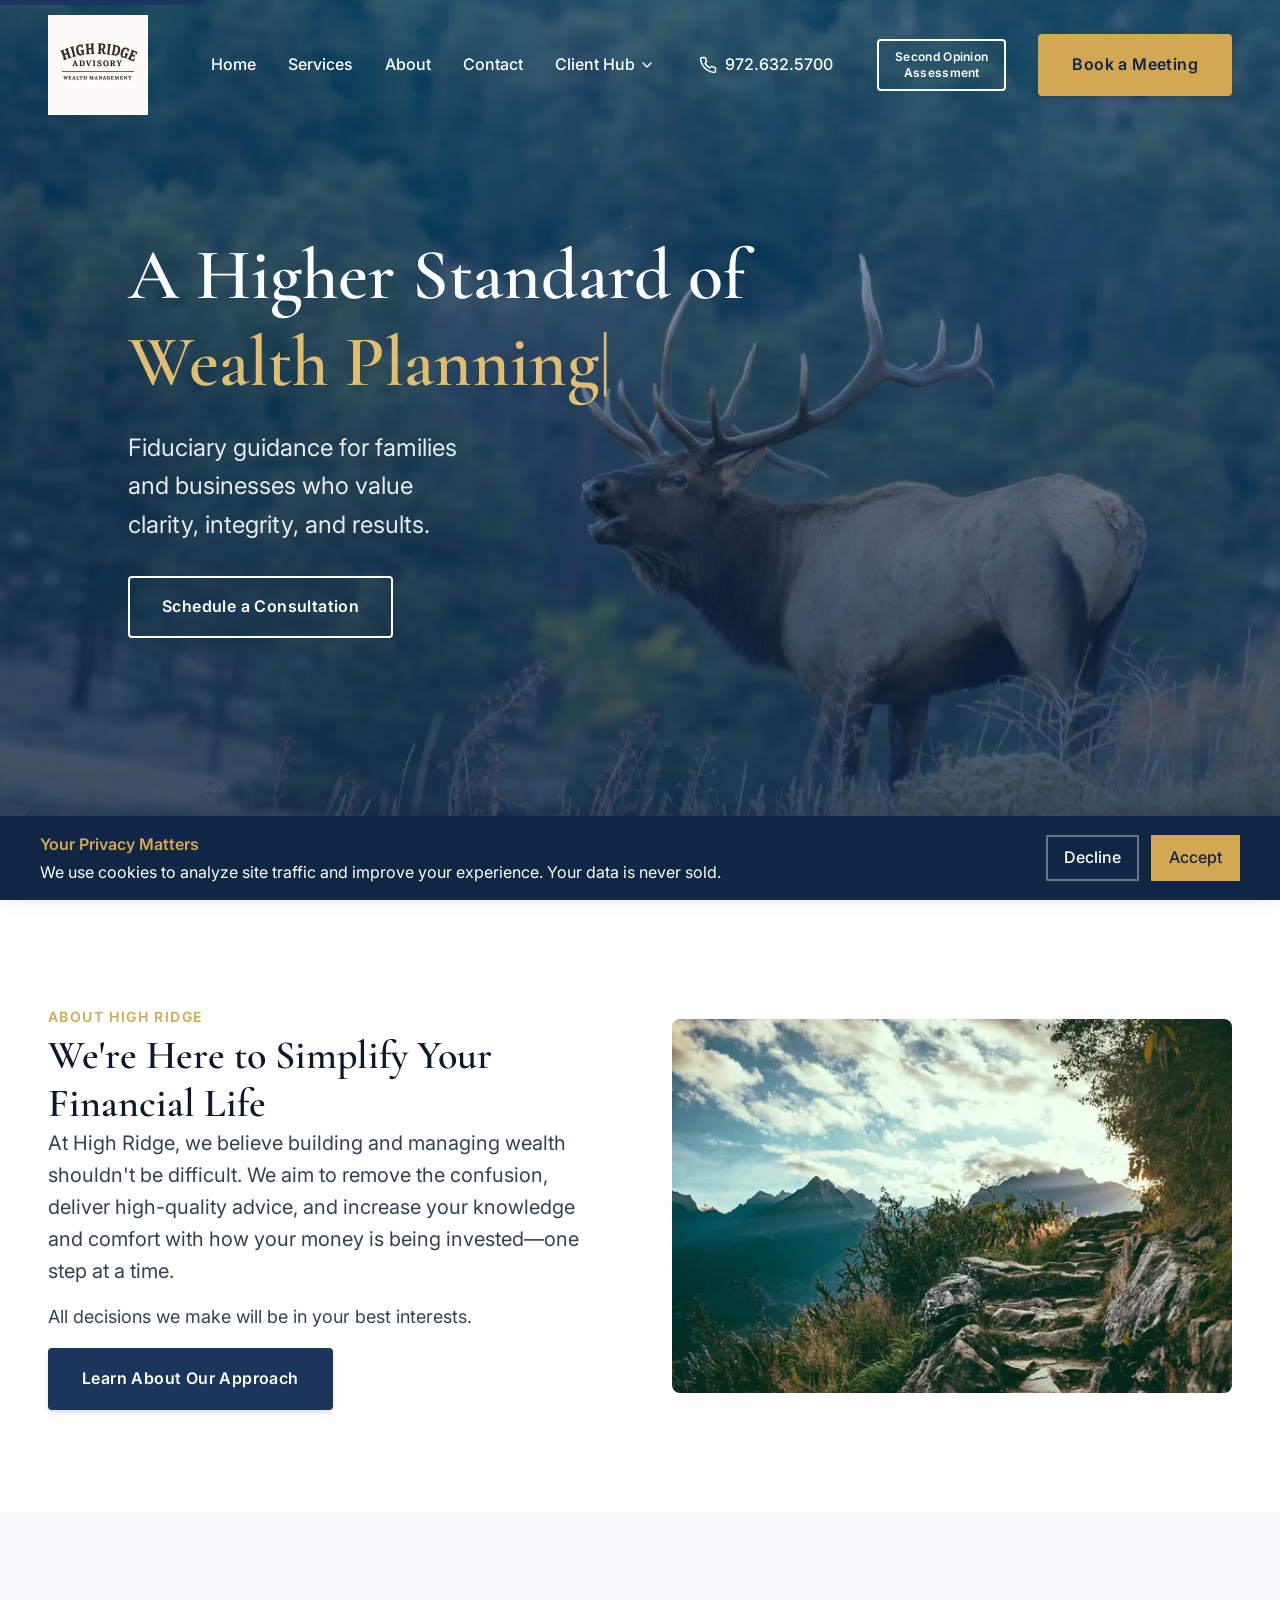
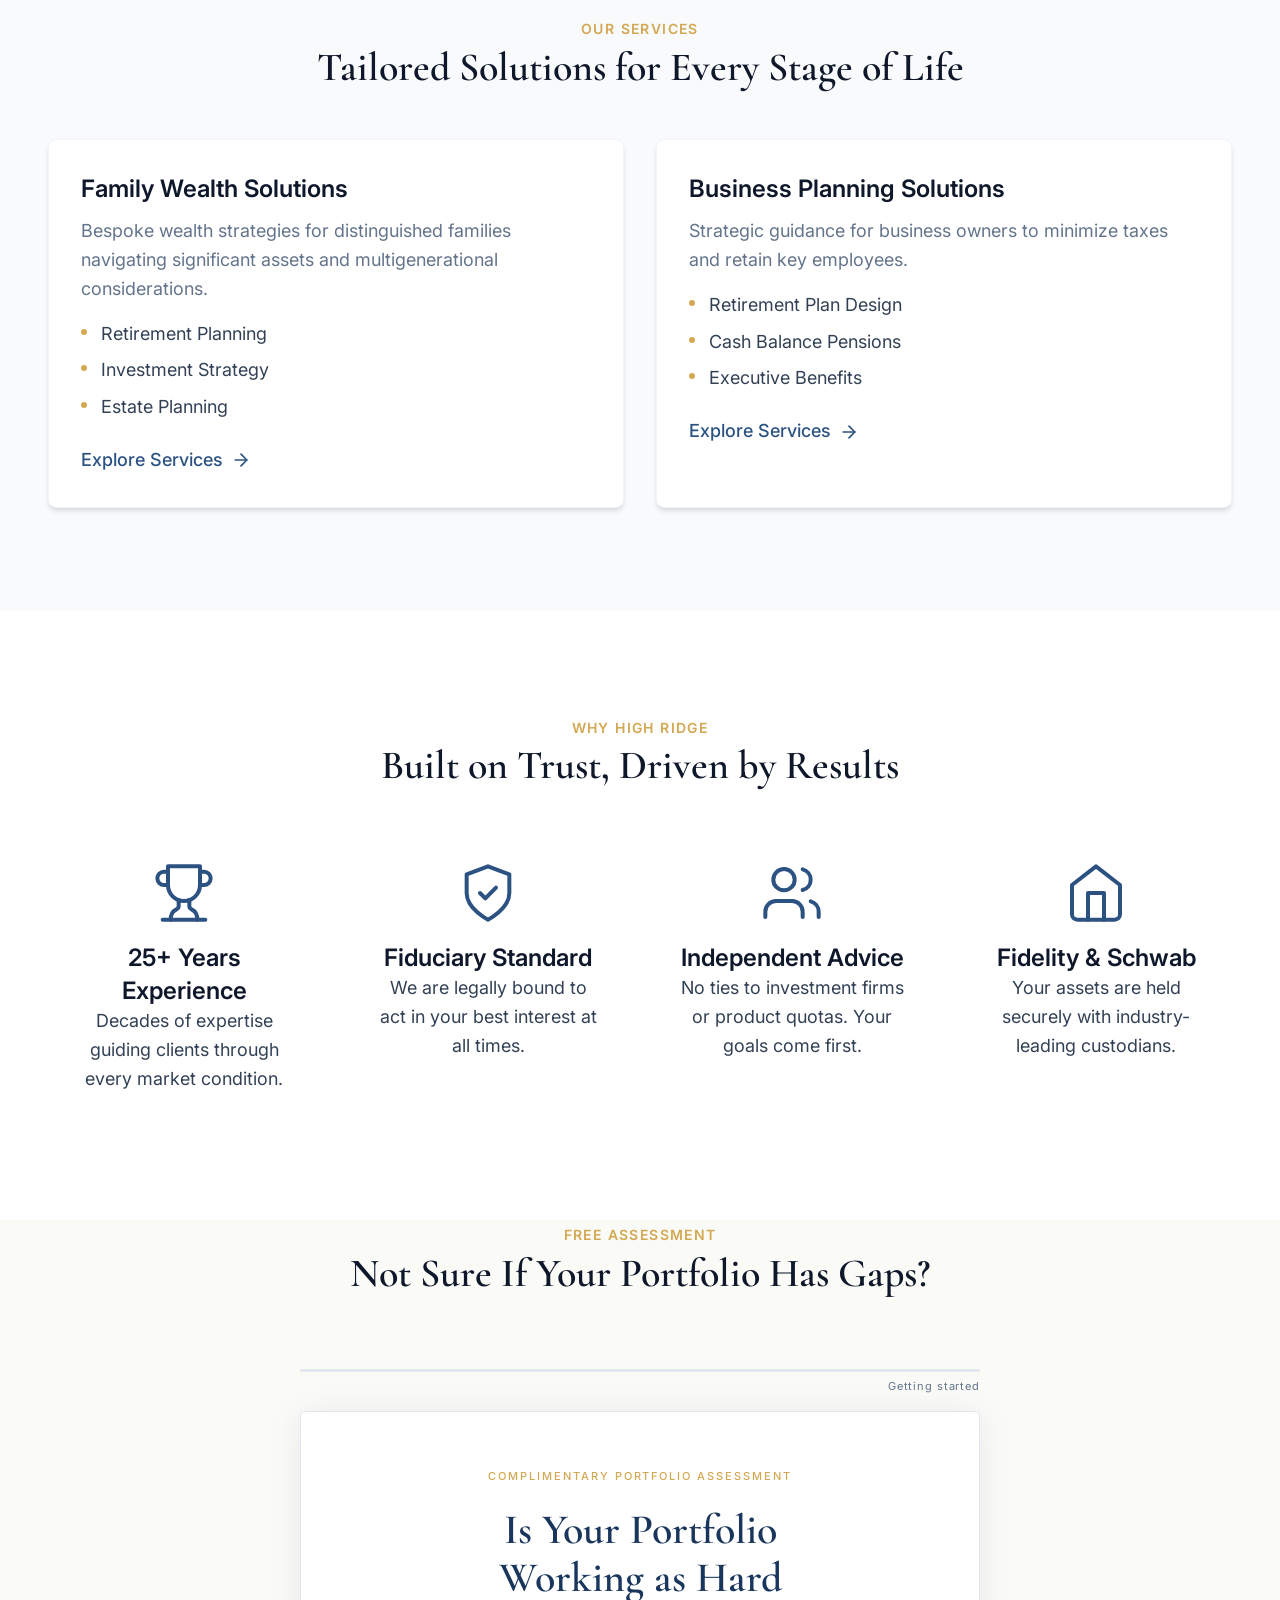
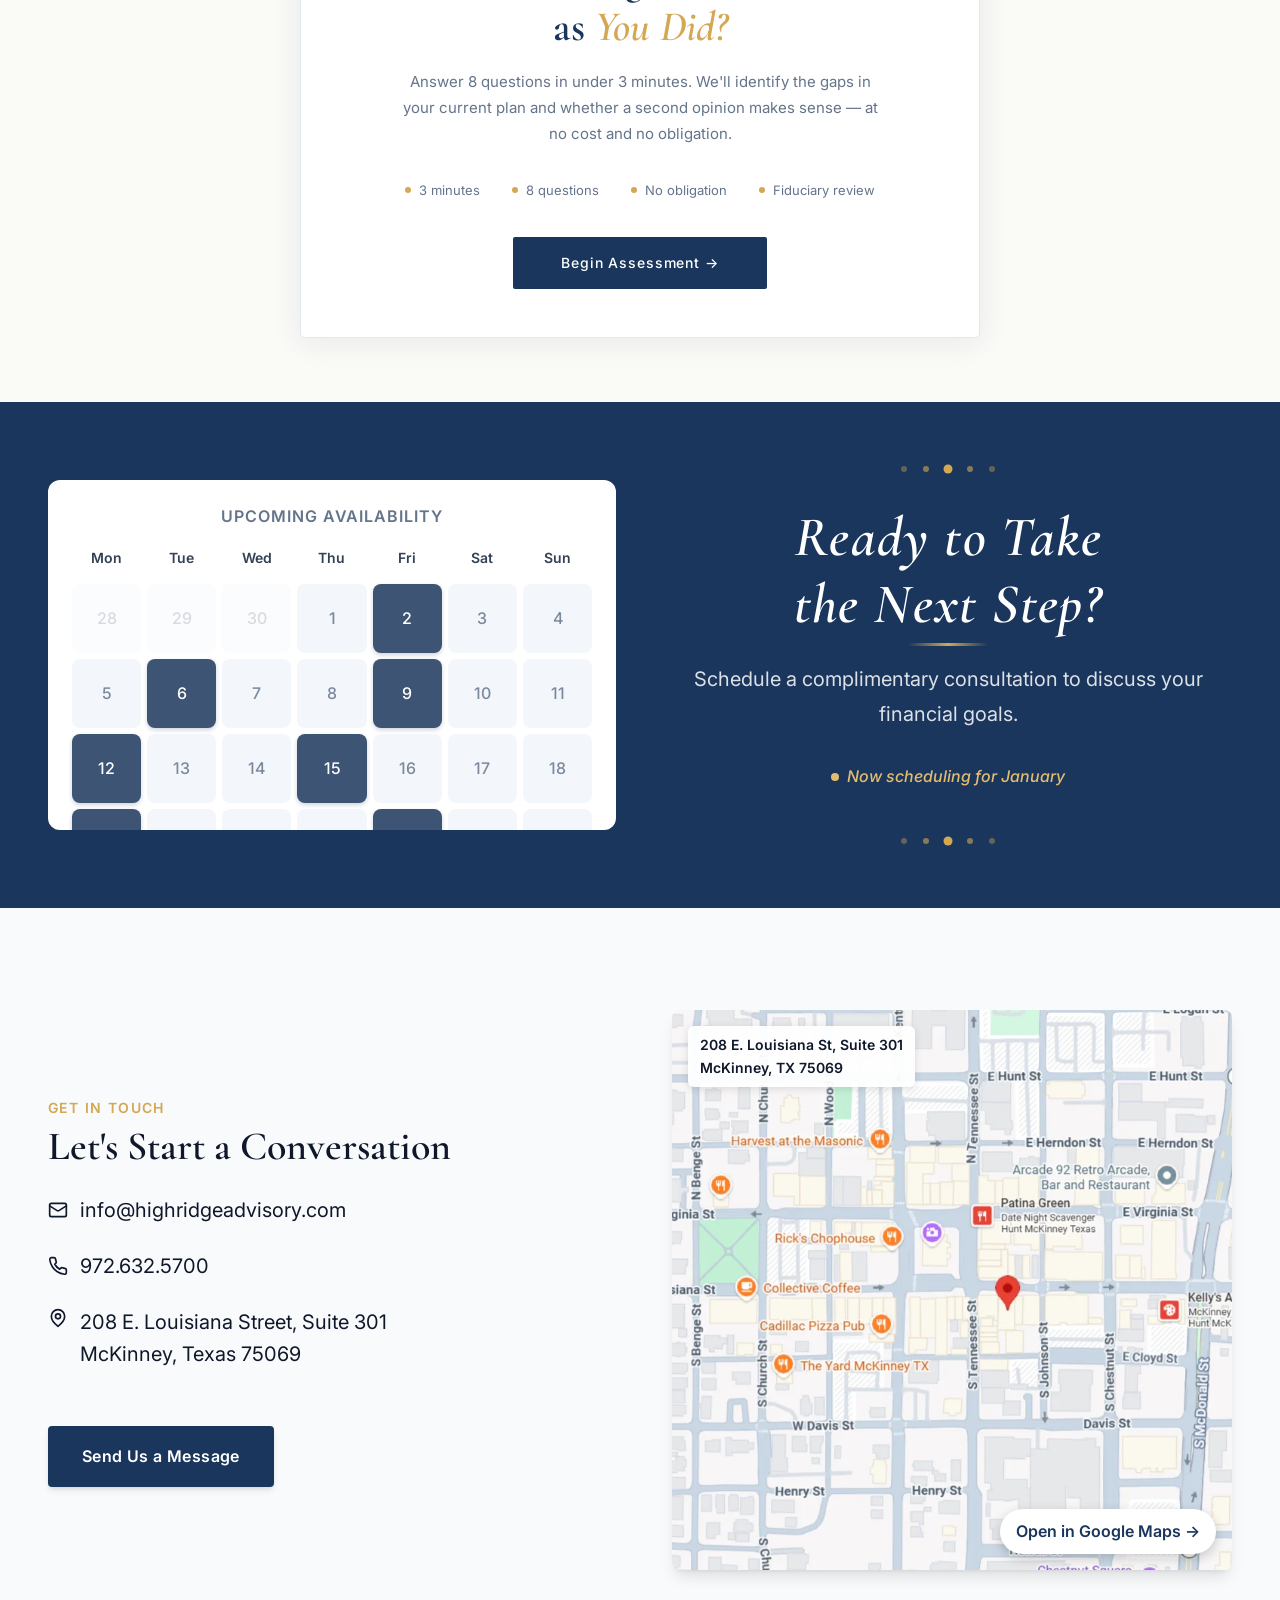
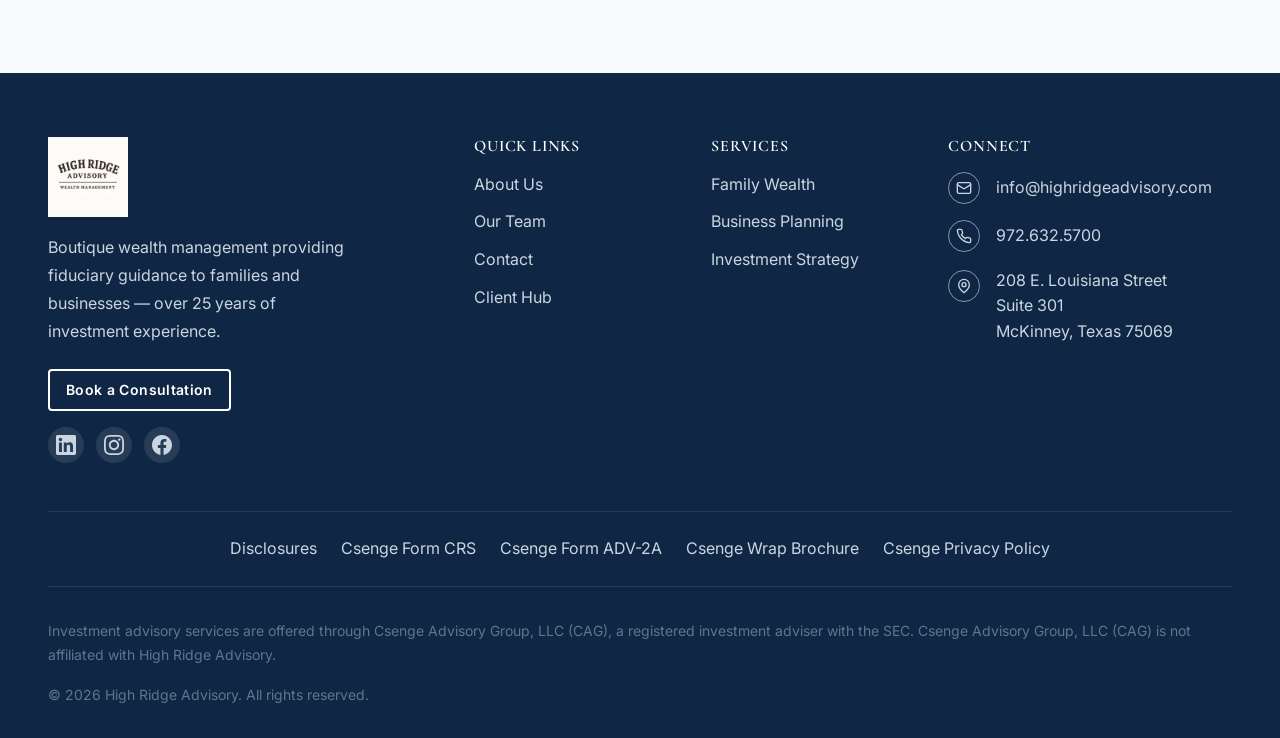
==== commit d794a2bc: "Use real map screenshot and deep-link Second Opinion button to quiz - Replace CSS-rendered map facad" ====
--- a/index.html
+++ b/index.html
@@ -157,7 +157,7 @@
           <span>972.632.5700</span>
         </a>
 
-        <a href="second-opinion.html" class="btn btn-secondary nav-cta-secondary">Second Opinion<br>Assessment</a>
+        <a href="second-opinion.html#sofQuizCard" class="btn btn-secondary nav-cta-secondary">Second Opinion<br>Assessment</a>
         <a href="#" data-booking class="btn btn-primary nav-cta">Book a Meeting</a>
       </nav>
 
@@ -784,8 +784,8 @@
                target="_blank" rel="noopener noreferrer"
                class="map-facade"
                aria-label="View High Ridge Advisory office location in Google Maps">
+              <img src="images/map-mckinney.webp" alt="Map showing High Ridge Advisory office in McKinney, Texas" class="map-facade__image" width="742" height="742" loading="lazy">
               <span class="map-facade__address">208 E. Louisiana St, Suite 301<br>McKinney, TX 75069</span>
-              <span class="map-facade__pin" aria-hidden="true">📍</span>
               <span class="map-facade__cta">Open in Google Maps &rarr;</span>
             </a>
           </div>
--- a/css/styles.css
+++ b/css/styles.css
@@ -3532,49 +3532,21 @@
   position: relative;
   display: block;
   width: 100%;
-  aspect-ratio: 1024 / 400;
   border-radius: 8px;
   overflow: hidden;
   box-shadow: var(--shadow-lg);
   text-decoration: none;
-  background:
-    /* diagonal "streets" cross-hatch */
-    repeating-linear-gradient(45deg,
-      transparent 0, transparent 28px,
-      rgba(255, 255, 255, 0.35) 28px, rgba(255, 255, 255, 0.35) 30px),
-    repeating-linear-gradient(-45deg,
-      transparent 0, transparent 28px,
-      rgba(255, 255, 255, 0.25) 28px, rgba(255, 255, 255, 0.25) 30px),
-    /* base gradient in brand tones */
-    linear-gradient(135deg, #e8eef5 0%, #d4deea 50%, #c8d4e3 100%);
   transition: transform 0.3s ease, box-shadow 0.3s ease;
-}
-.map-facade::before {
-  /* a stylized "main road" diagonal */
-  content: '';
-  position: absolute;
-  inset: 0;
-  background: linear-gradient(115deg,
-    transparent 45%,
-    rgba(255, 255, 255, 0.7) 47%,
-    rgba(255, 255, 255, 0.7) 51%,
-    transparent 53%);
-  pointer-events: none;
 }
 .map-facade:hover,
 .map-facade:focus-visible {
   transform: translateY(-2px);
   box-shadow: var(--shadow-xl);
 }
-.map-facade__pin {
-  position: absolute;
-  top: 50%;
-  left: 50%;
-  transform: translate(-50%, -100%);
-  font-size: 48px;
-  line-height: 1;
-  filter: drop-shadow(0 6px 10px rgba(0, 0, 0, 0.35));
-  pointer-events: none;
+.map-facade__image {
+  display: block;
+  width: 100%;
+  height: auto;
 }
 .map-facade__address {
   position: absolute;
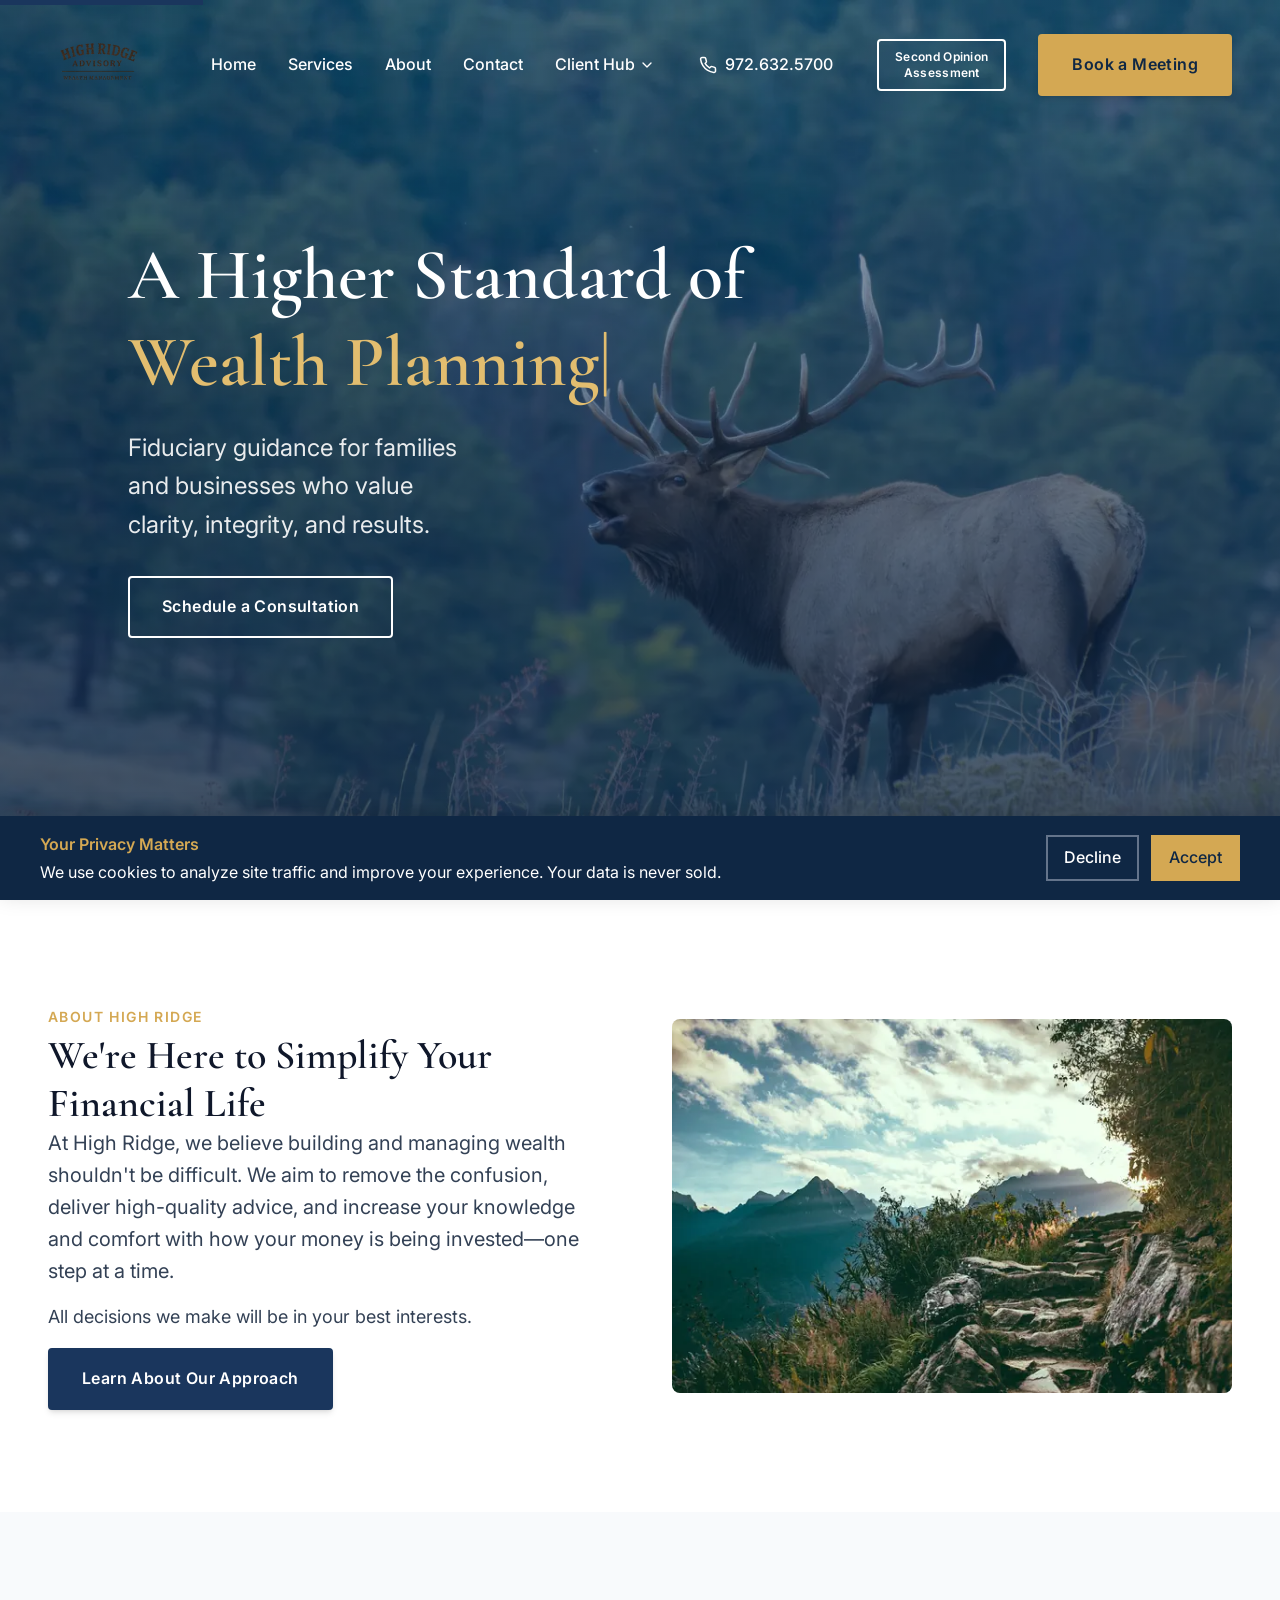
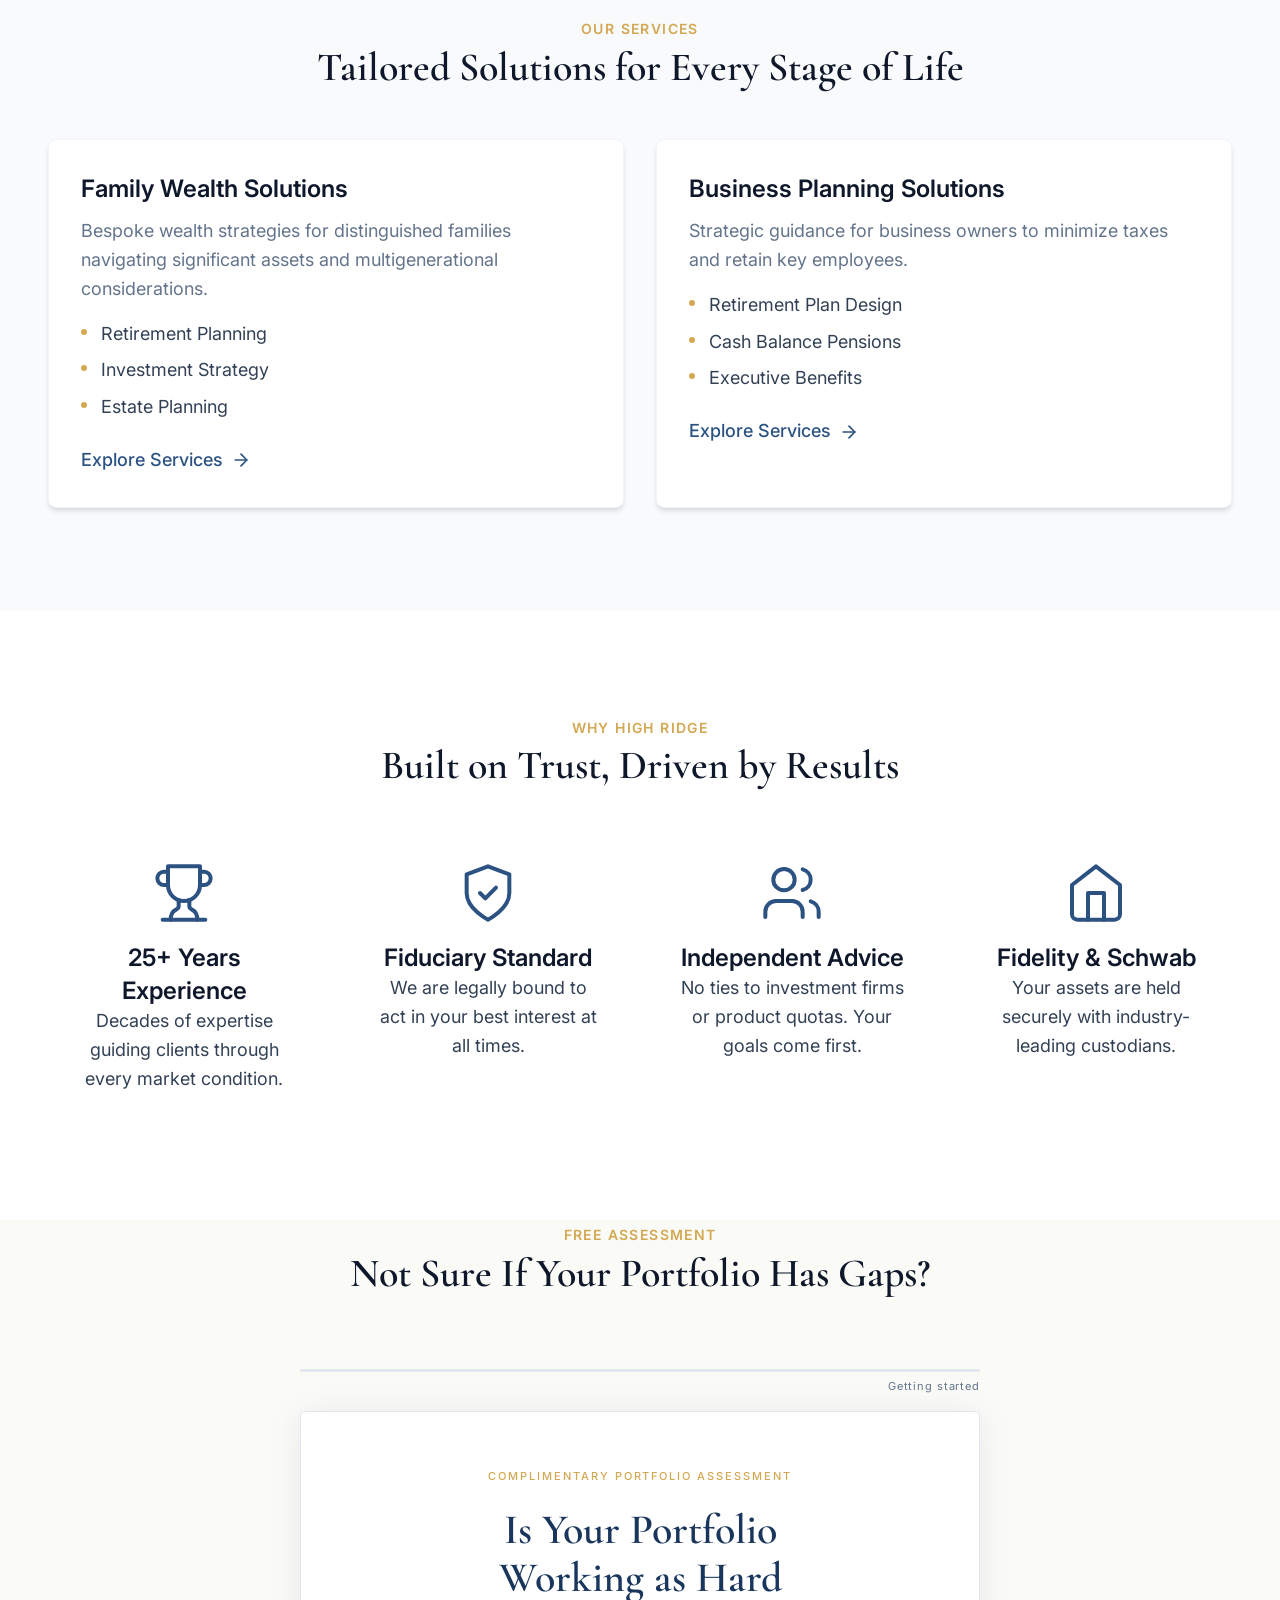
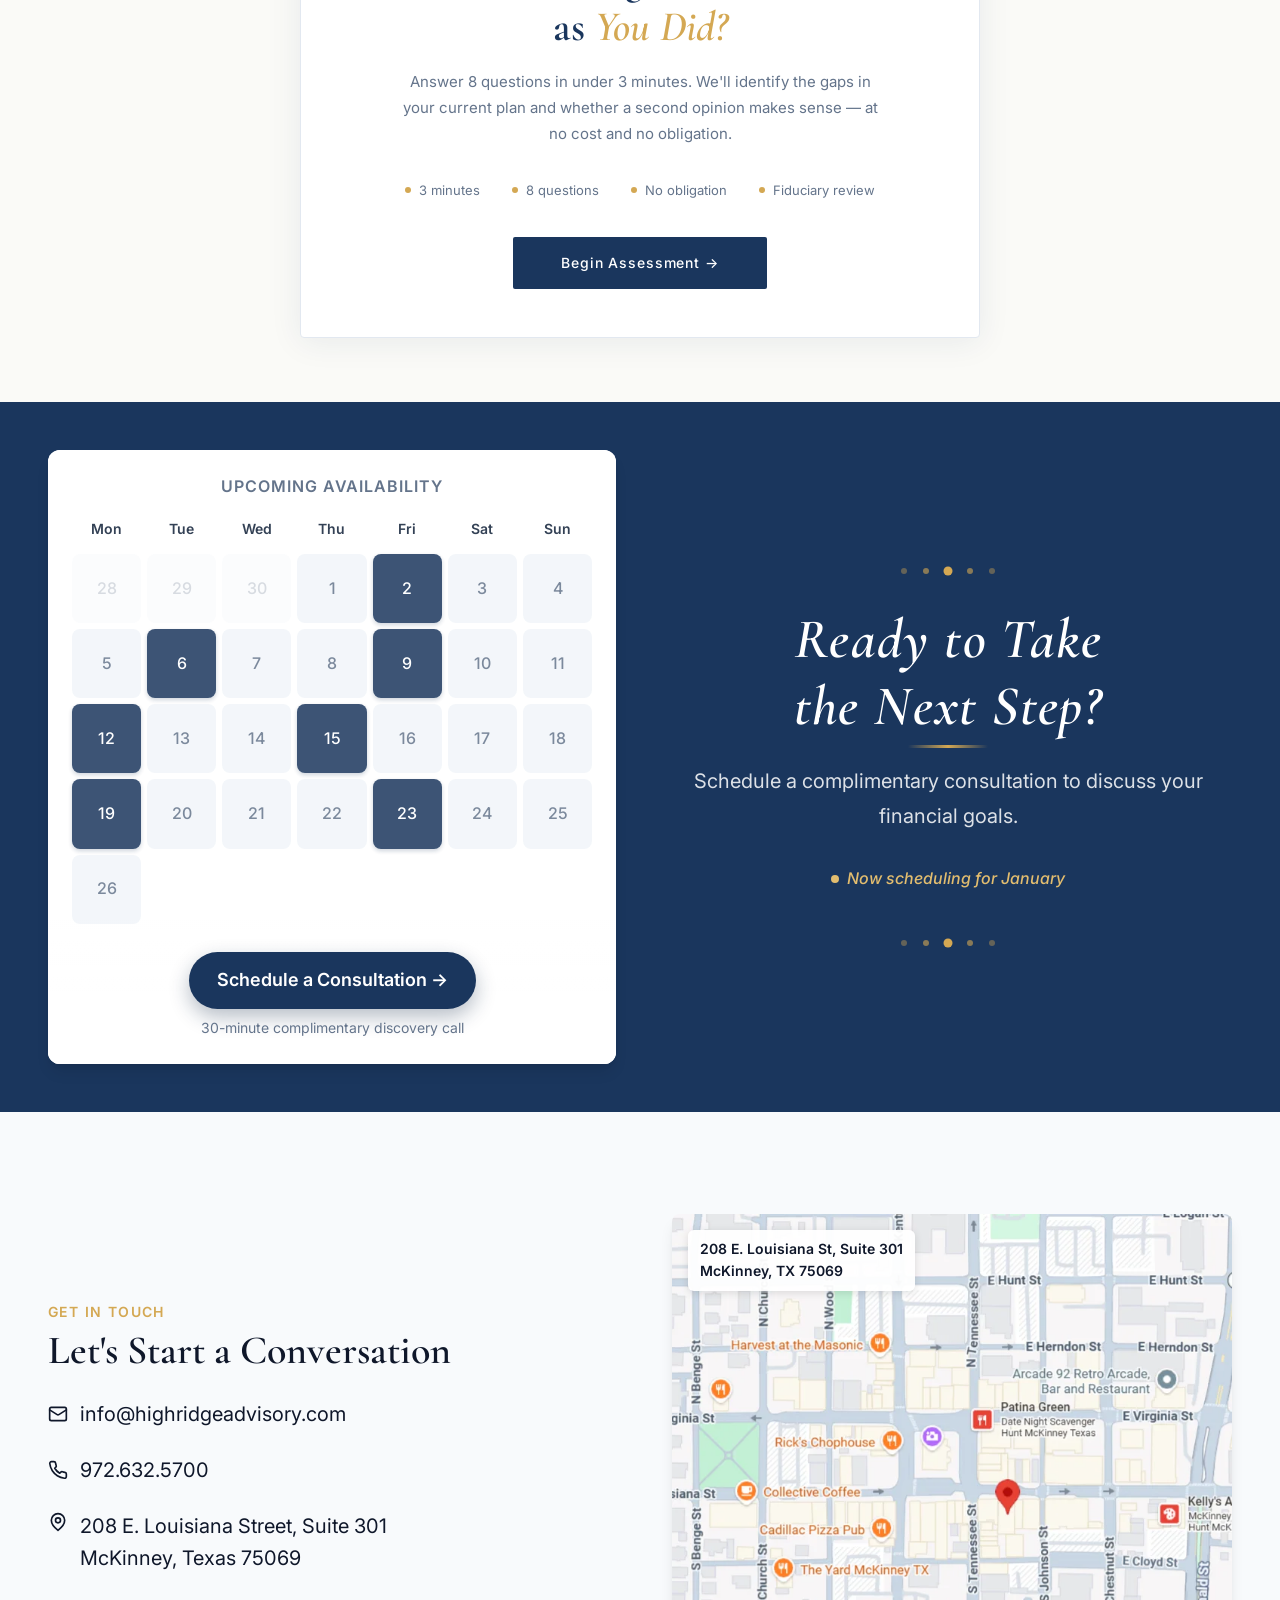
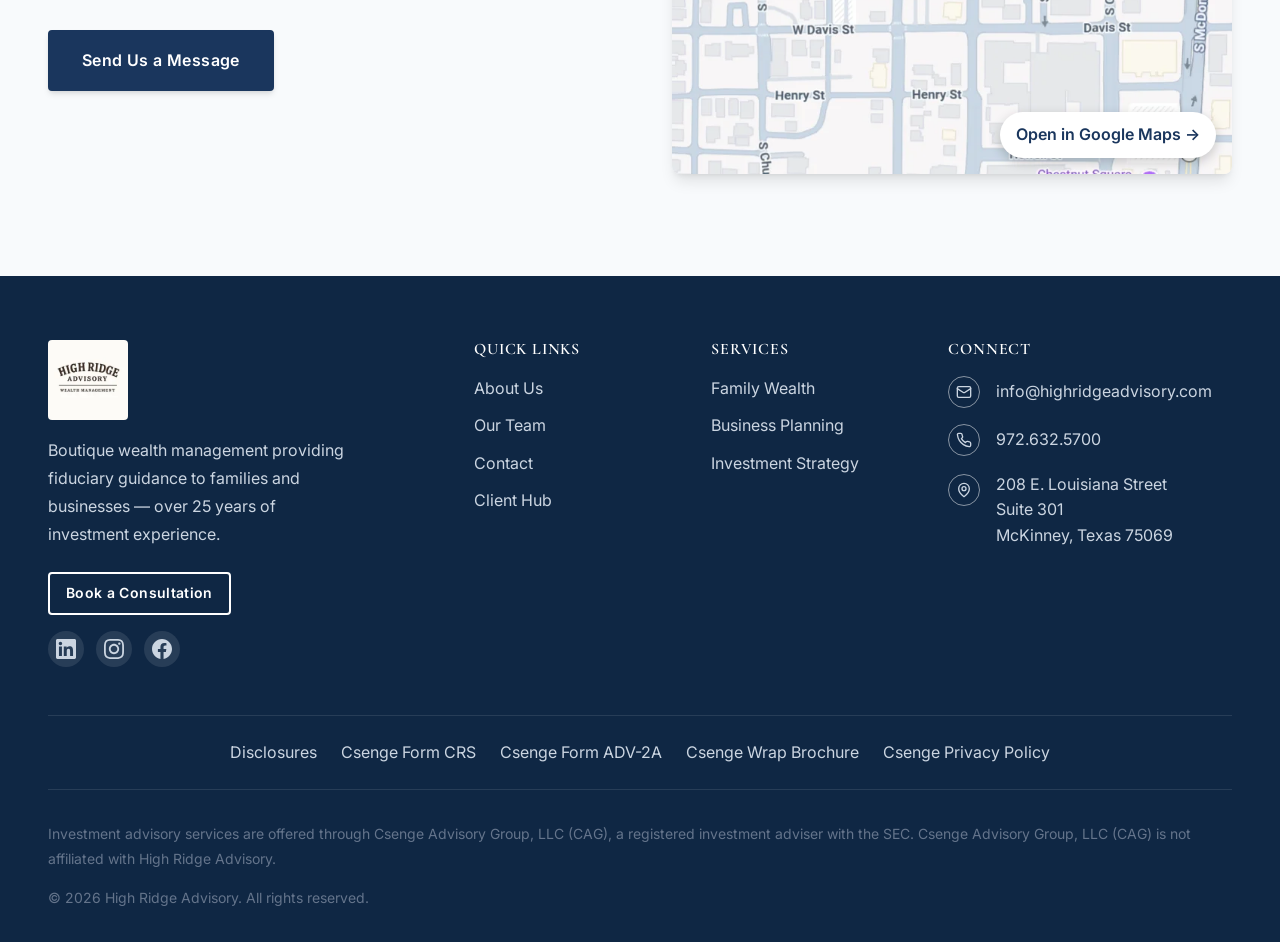
==== commit d0599645: "Transparent-bg nav logo, softened footer logo, fix calendar scroll - Generate logo-text-200.webp wit" ====
--- a/index.html
+++ b/index.html
@@ -128,7 +128,7 @@
   <header class="navbar navbar--transparent" id="navbar">
     <div class="nav-container">
       <a href="/" class="nav-logo">
-        <img src="images/logo-200.webp"
+        <img src="images/logo-text-200.webp"
              
              alt="High Ridge Advisory Logo"
              width="100"
--- a/css/styles.css
+++ b/css/styles.css
@@ -2043,6 +2043,7 @@
 .footer-logo img {
   height: 80px;
   width: auto;
+  border-radius: 4px;
 }
 
 .footer-logo-text {
@@ -2186,8 +2187,6 @@
 .cta-calendar {
   background: #fff;
   border-radius: 12px;
-  overflow-y: auto;
-  max-height: 350px;
 }
 
 .cta-copy {
@@ -3425,10 +3424,9 @@
   position: relative;
   background: #fff;
   border-radius: 12px;
-  padding: 24px;
+  padding: 24px 24px 140px;
   box-shadow: var(--shadow-lg);
   overflow: hidden;
-  min-height: 360px;
   display: flex;
   flex-direction: column;
 }
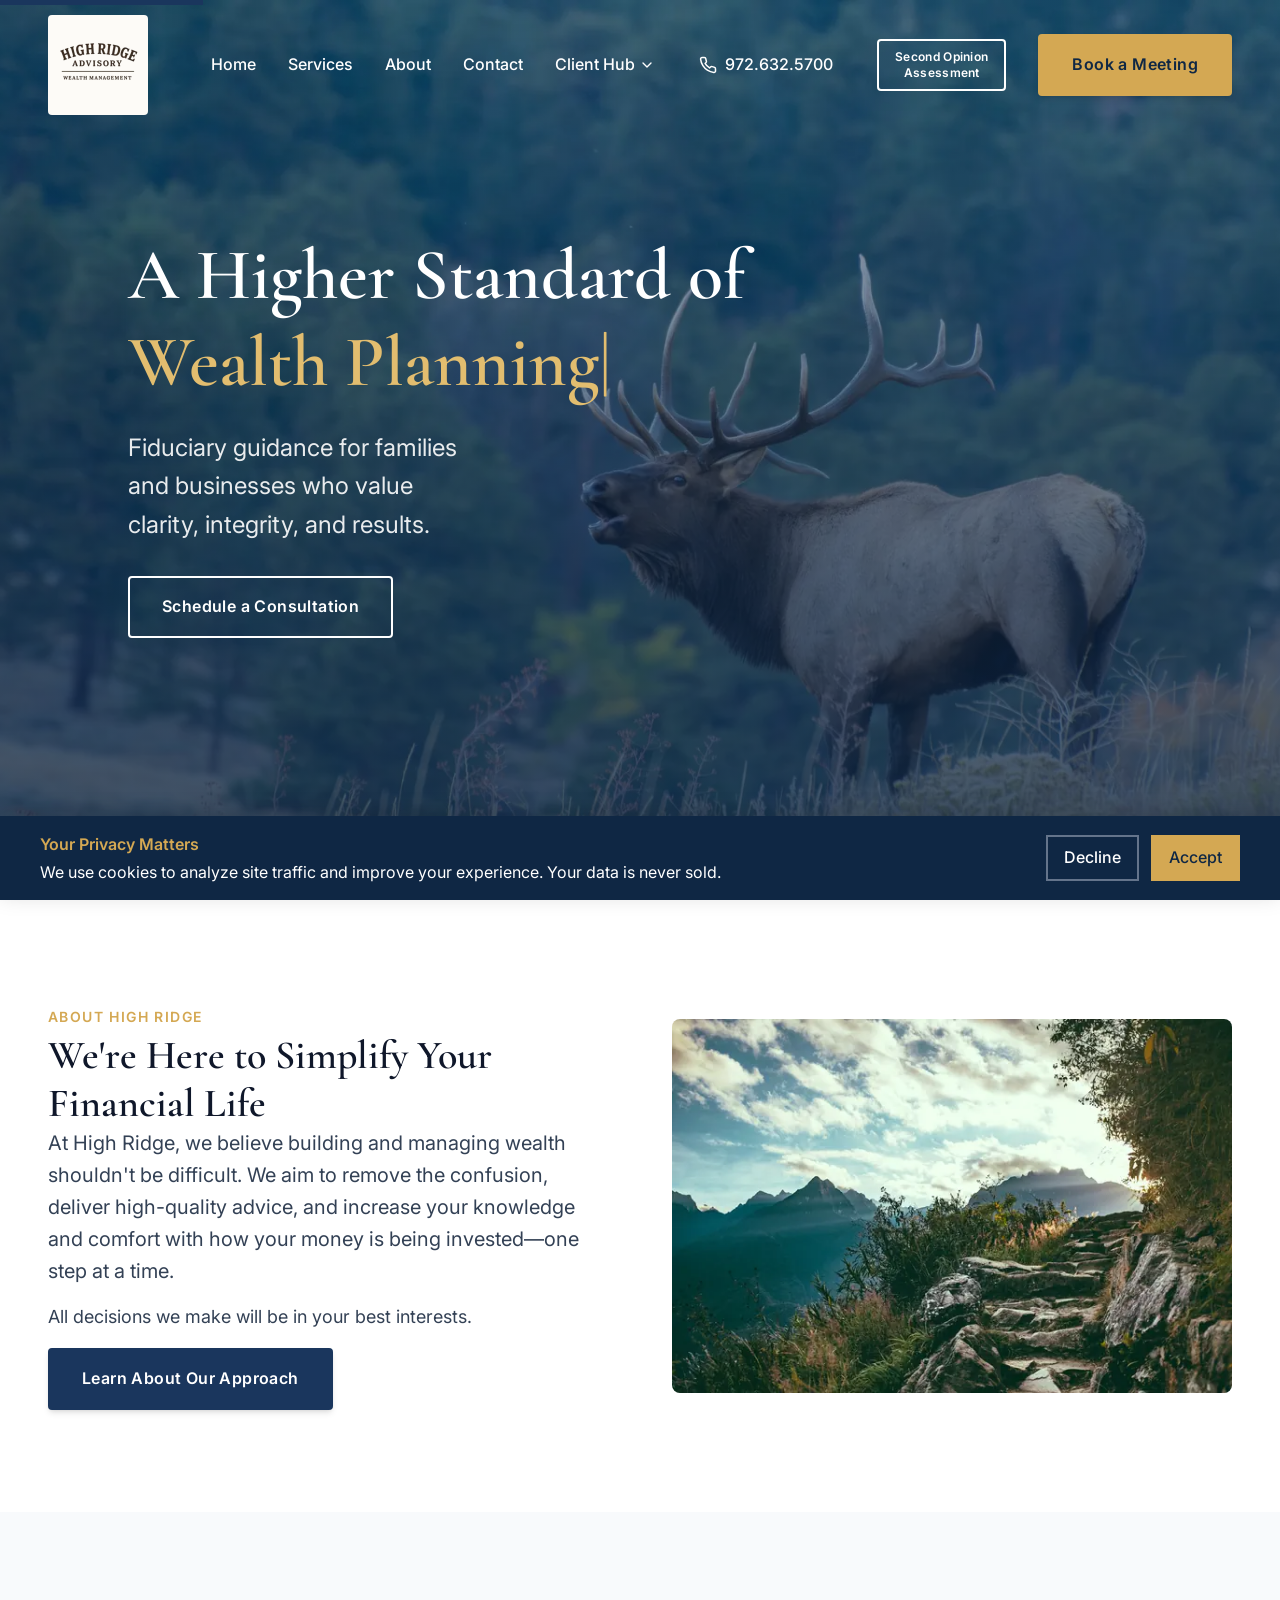
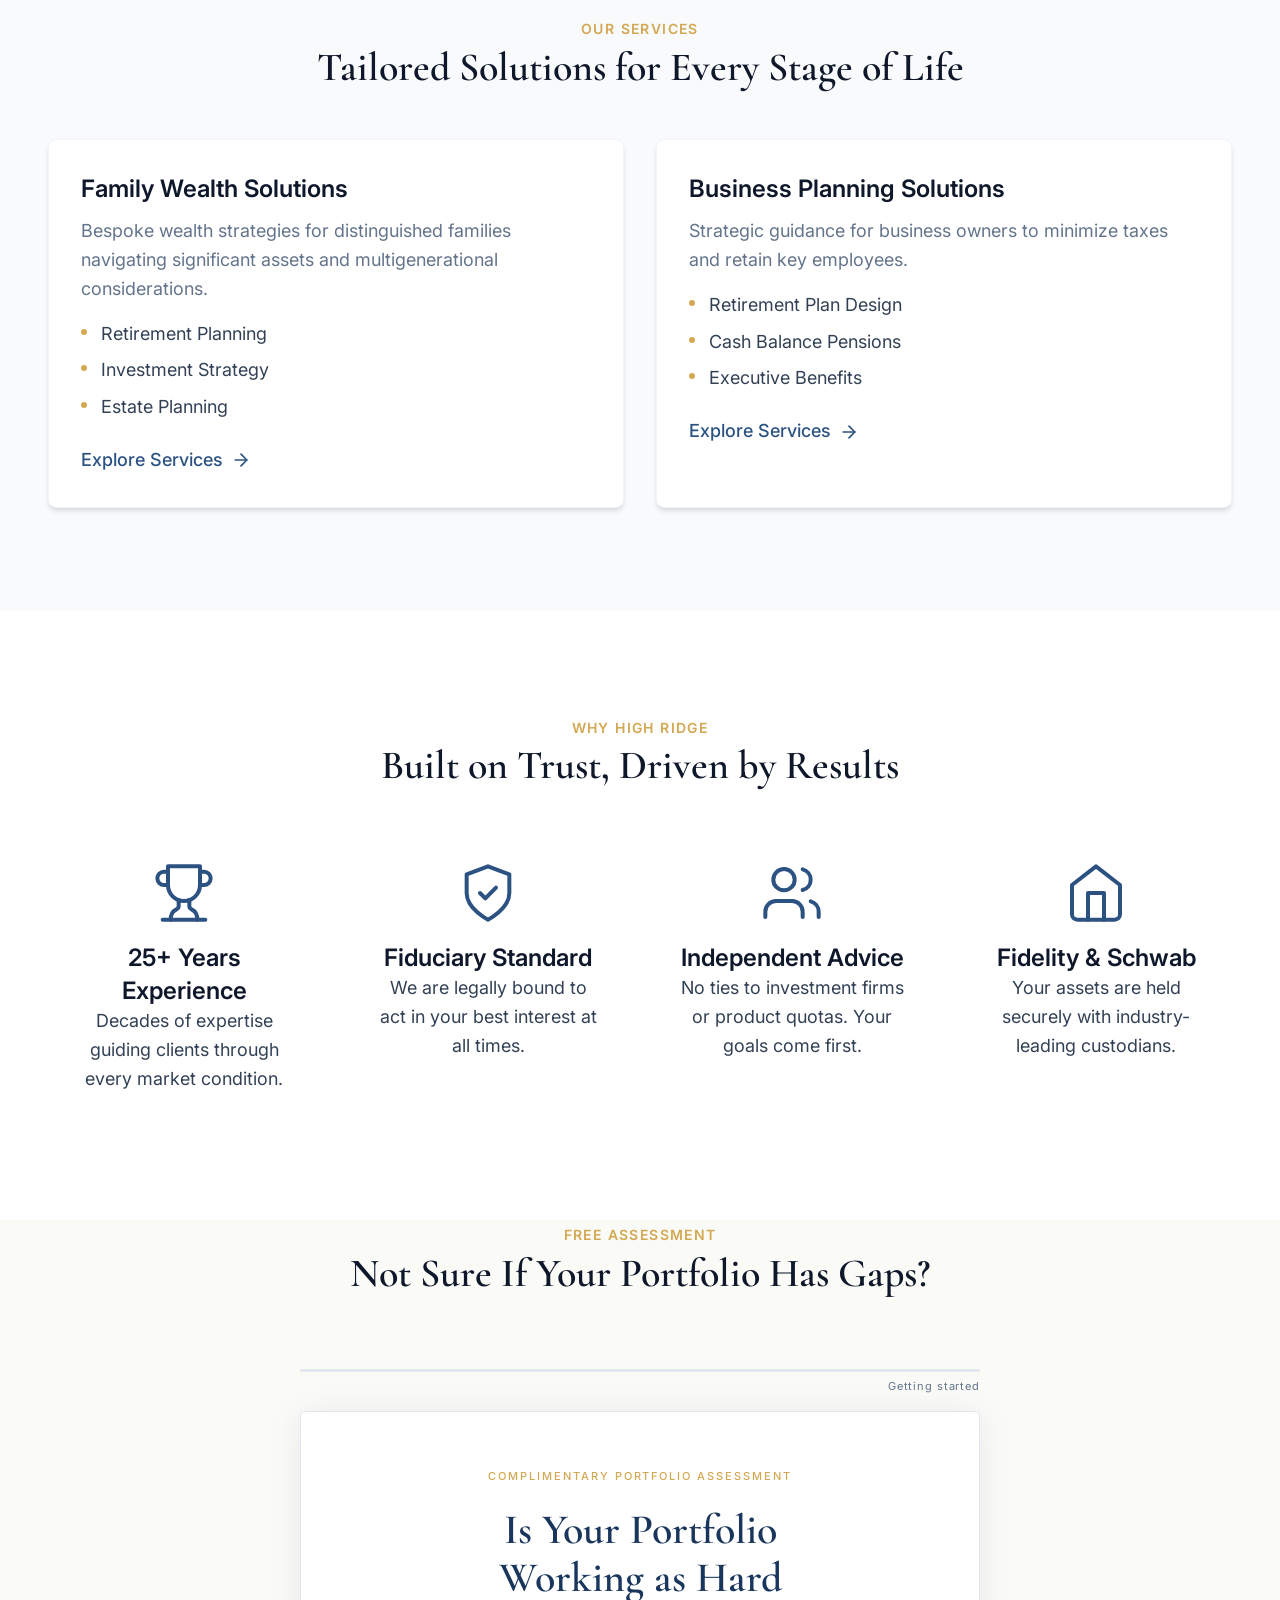
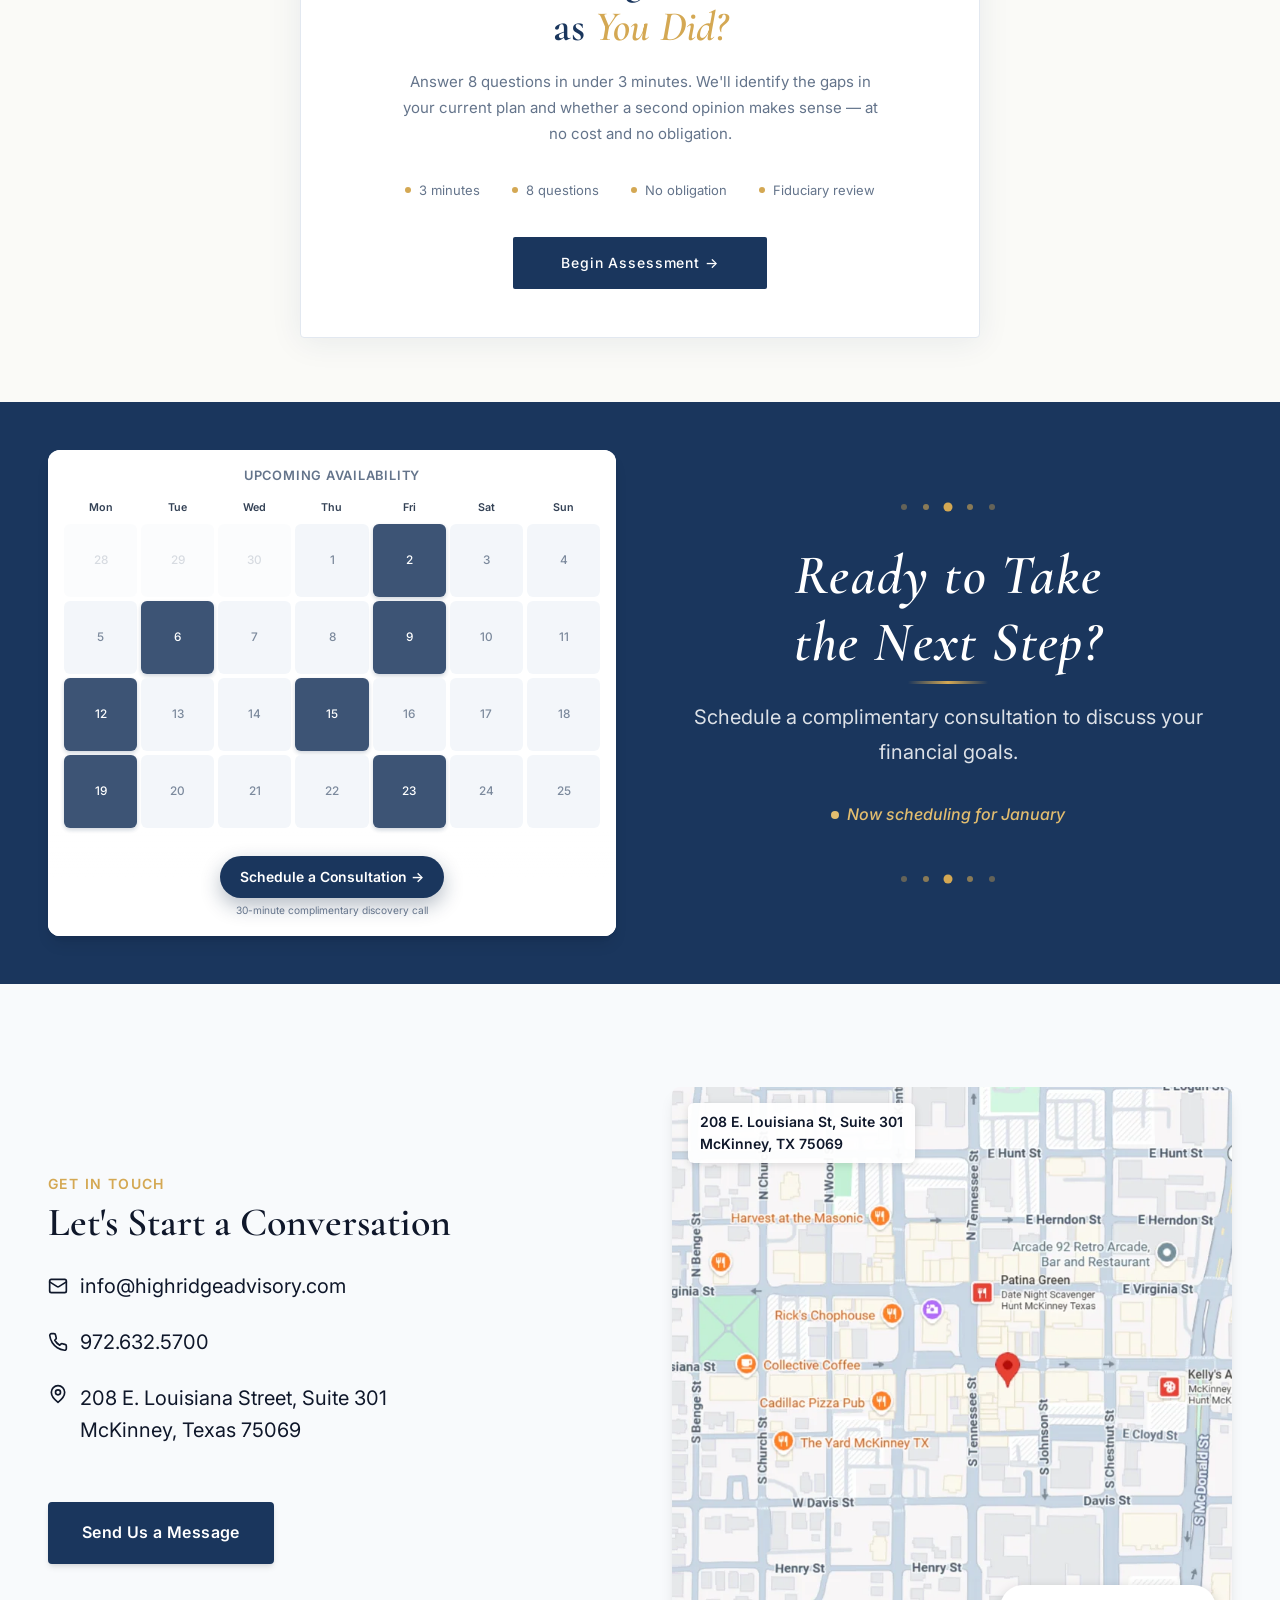
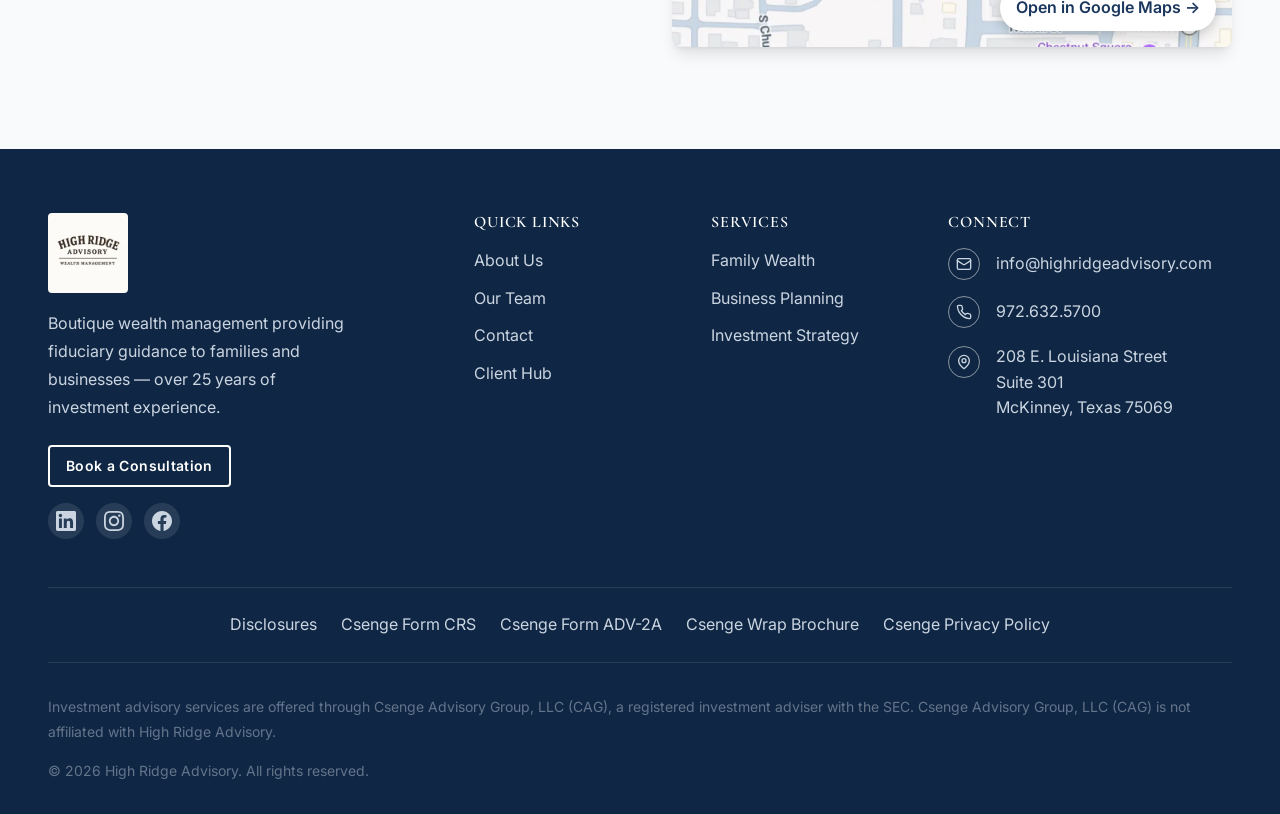
==== commit 7d3c247d: "Make calendar facade fit-to-column, fade nav logo bg on scroll Calendar facade: - Trim grid from 29 " ====
--- a/index.html
+++ b/index.html
@@ -727,7 +727,6 @@
     <div class="calendar-facade__day calendar-facade__day--available">23</div>
     <div class="calendar-facade__day">24</div>
     <div class="calendar-facade__day">25</div>
-    <div class="calendar-facade__day">26</div>
   </div>
   <div class="calendar-facade__overlay">
     <a href="#" data-booking class="calendar-facade__cta">Schedule a Consultation &rarr;</a>
--- a/css/styles.css
+++ b/css/styles.css
@@ -3424,40 +3424,41 @@
   position: relative;
   background: #fff;
   border-radius: 12px;
-  padding: 24px 24px 140px;
+  padding: 16px 16px 108px;
   box-shadow: var(--shadow-lg);
   overflow: hidden;
   display: flex;
   flex-direction: column;
+  container-type: inline-size;
 }
 .calendar-facade__label {
   font-family: var(--font-body);
-  font-size: var(--text-sm);
+  font-size: clamp(0.7rem, 2.4cqi, 0.85rem);
   font-weight: 600;
   color: var(--gray-500);
   text-transform: uppercase;
   letter-spacing: 0.06em;
-  margin-bottom: 12px;
+  margin-bottom: 8px;
   text-align: center;
 }
 .calendar-facade__weekdays {
   display: grid;
   grid-template-columns: repeat(7, 1fr);
-  gap: 6px;
-  margin-bottom: 8px;
+  gap: 4px;
+  margin-bottom: 4px;
 }
 .calendar-facade__weekday {
   font-family: var(--font-body);
-  font-size: var(--text-xs);
+  font-size: clamp(0.6rem, 2cqi, 0.75rem);
   font-weight: 600;
   color: var(--gray-700);
   text-align: center;
-  padding: 6px 0;
+  padding: 4px 0;
 }
 .calendar-facade__grid {
   display: grid;
   grid-template-columns: repeat(7, 1fr);
-  gap: 6px;
+  gap: 4px;
   filter: blur(0.5px);
   opacity: 0.85;
 }
@@ -3466,11 +3467,11 @@
   display: flex;
   align-items: center;
   justify-content: center;
-  border-radius: 8px;
+  border-radius: 6px;
   background: var(--gray-100);
   color: var(--gray-500);
   font-family: var(--font-body);
-  font-size: var(--text-sm);
+  font-size: clamp(0.65rem, 2.2cqi, 0.85rem);
   font-weight: 500;
 }
 .calendar-facade__day--available {
@@ -3486,12 +3487,12 @@
   left: 0;
   right: 0;
   bottom: 0;
-  padding: 32px 24px 24px;
-  background: linear-gradient(to top, rgba(255, 255, 255, 0.98) 50%, rgba(255, 255, 255, 0) 100%);
+  padding: 24px 16px 18px;
+  background: linear-gradient(to top, rgba(255, 255, 255, 0.98) 55%, rgba(255, 255, 255, 0) 100%);
   display: flex;
   flex-direction: column;
   align-items: center;
-  gap: 8px;
+  gap: 4px;
 }
 .calendar-facade__cta {
   display: inline-flex;
@@ -3500,15 +3501,16 @@
   background: var(--navy-800);
   color: #fff;
   font-family: var(--font-body);
-  font-size: var(--text-base);
+  font-size: clamp(0.8rem, 2.6cqi, 0.95rem);
   font-weight: 600;
-  padding: 14px 28px;
+  padding: 10px 20px;
   border-radius: 999px;
   border: none;
   cursor: pointer;
   text-decoration: none;
   box-shadow: 0 8px 20px rgba(15, 39, 68, 0.3);
   transition: transform 0.2s ease, box-shadow 0.2s ease;
+  white-space: nowrap;
 }
 .calendar-facade__cta:hover,
 .calendar-facade__cta:focus-visible {
@@ -3517,8 +3519,9 @@
 }
 .calendar-facade__cta-sub {
   font-family: var(--font-body);
-  font-size: var(--text-xs);
+  font-size: clamp(0.6rem, 1.9cqi, 0.72rem);
   color: var(--gray-500);
+  text-align: center;
 }
 
 /* ----------------------------------------
@@ -3578,3 +3581,16 @@
   box-shadow: 0 4px 12px rgba(0, 0, 0, 0.2);
   pointer-events: none;
 }
+
+/* ----------------------------------------
+   Nav logo: cream background over hero, fades to transparent
+   when navbar transitions to solid (white) state on scroll.
+   ---------------------------------------- */
+.nav-logo img {
+  background-color: #fdfbf7;
+  border-radius: 4px;
+  transition: background-color 0.3s ease;
+}
+.navbar:not(.navbar--transparent) .nav-logo img {
+  background-color: transparent;
+}
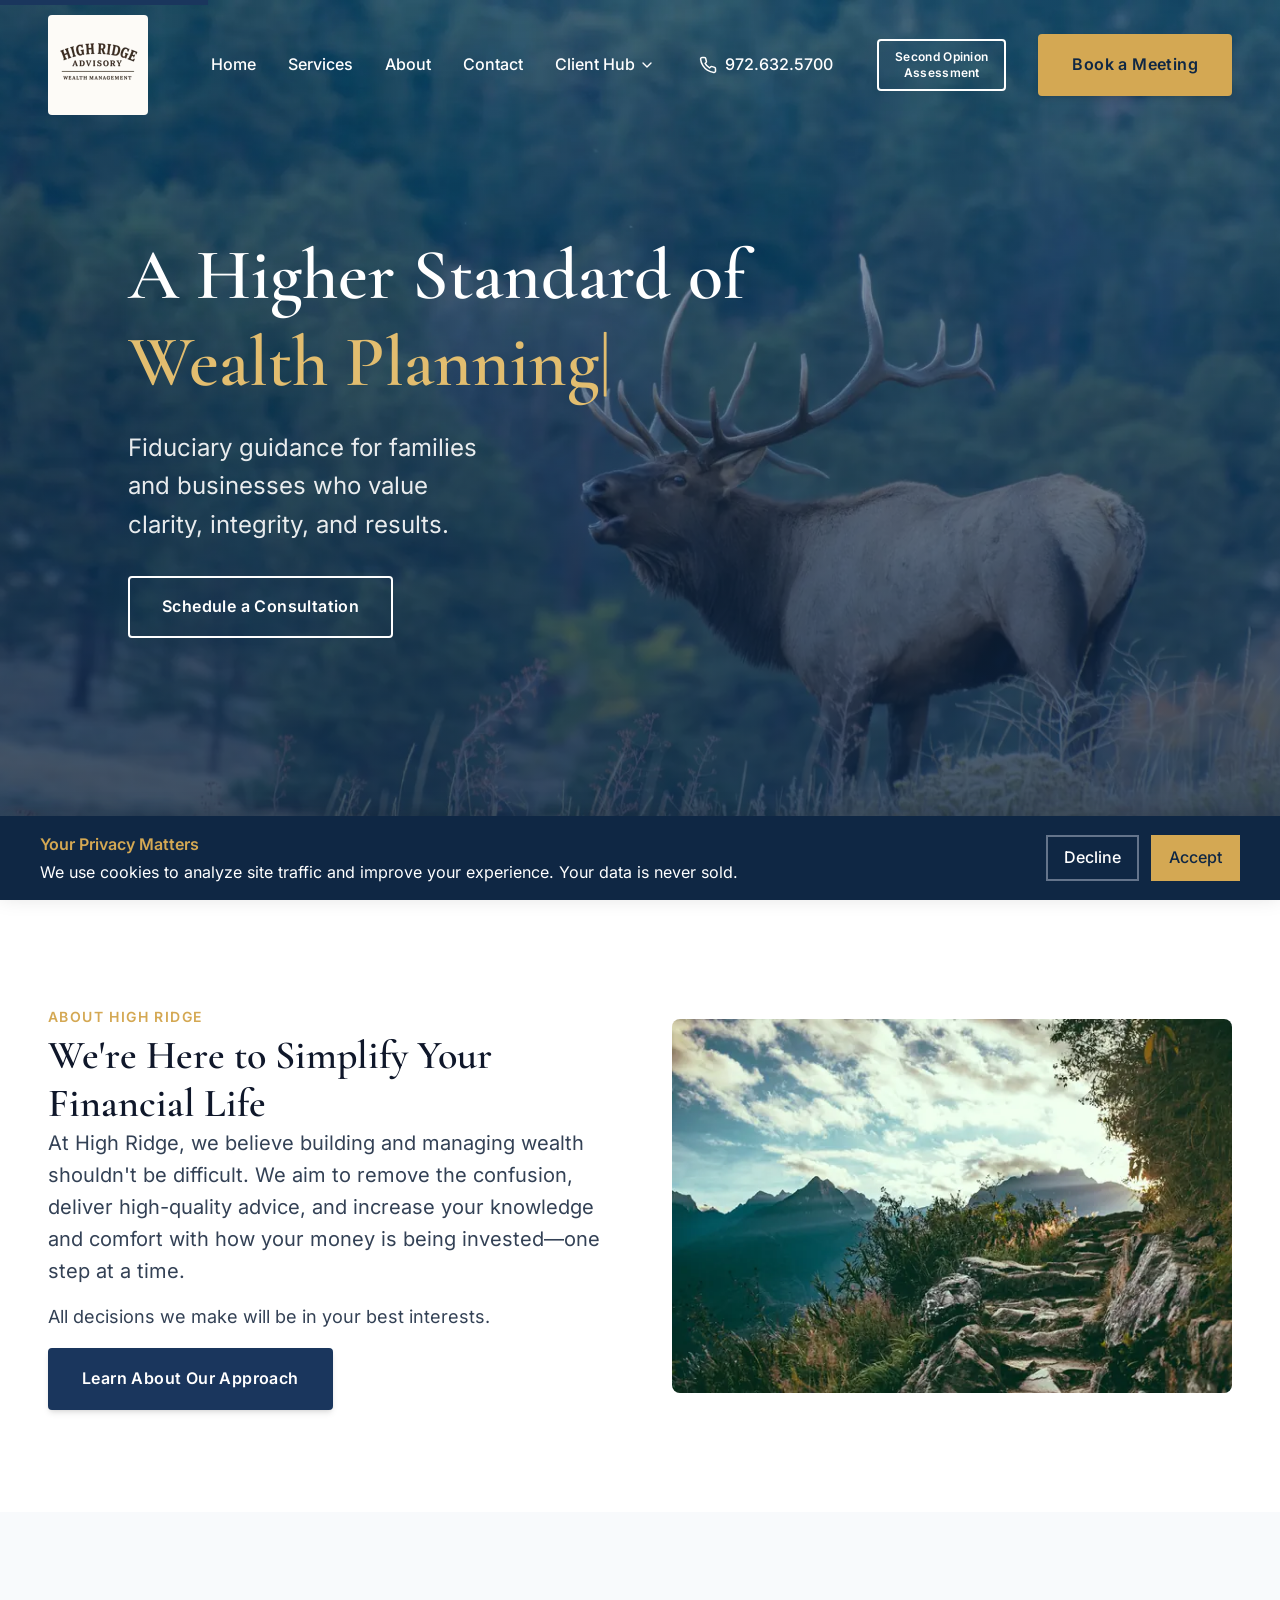
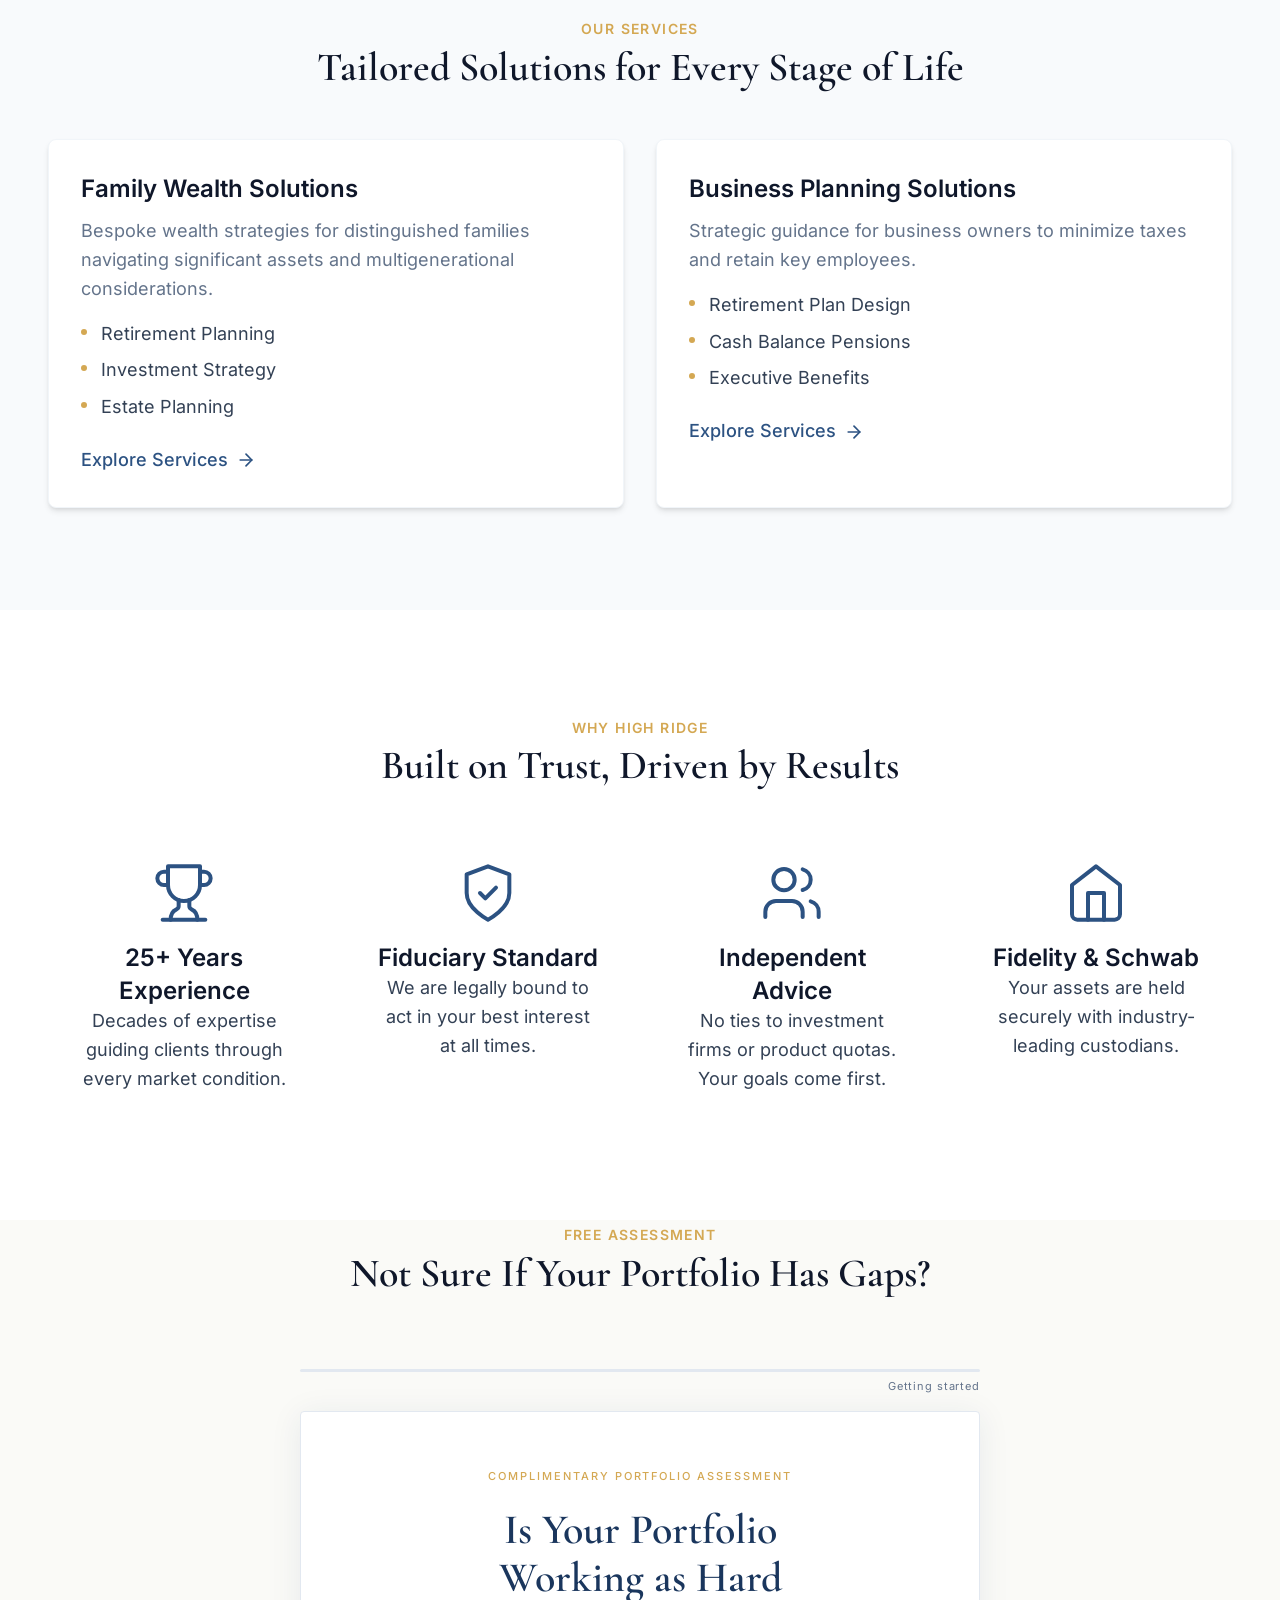
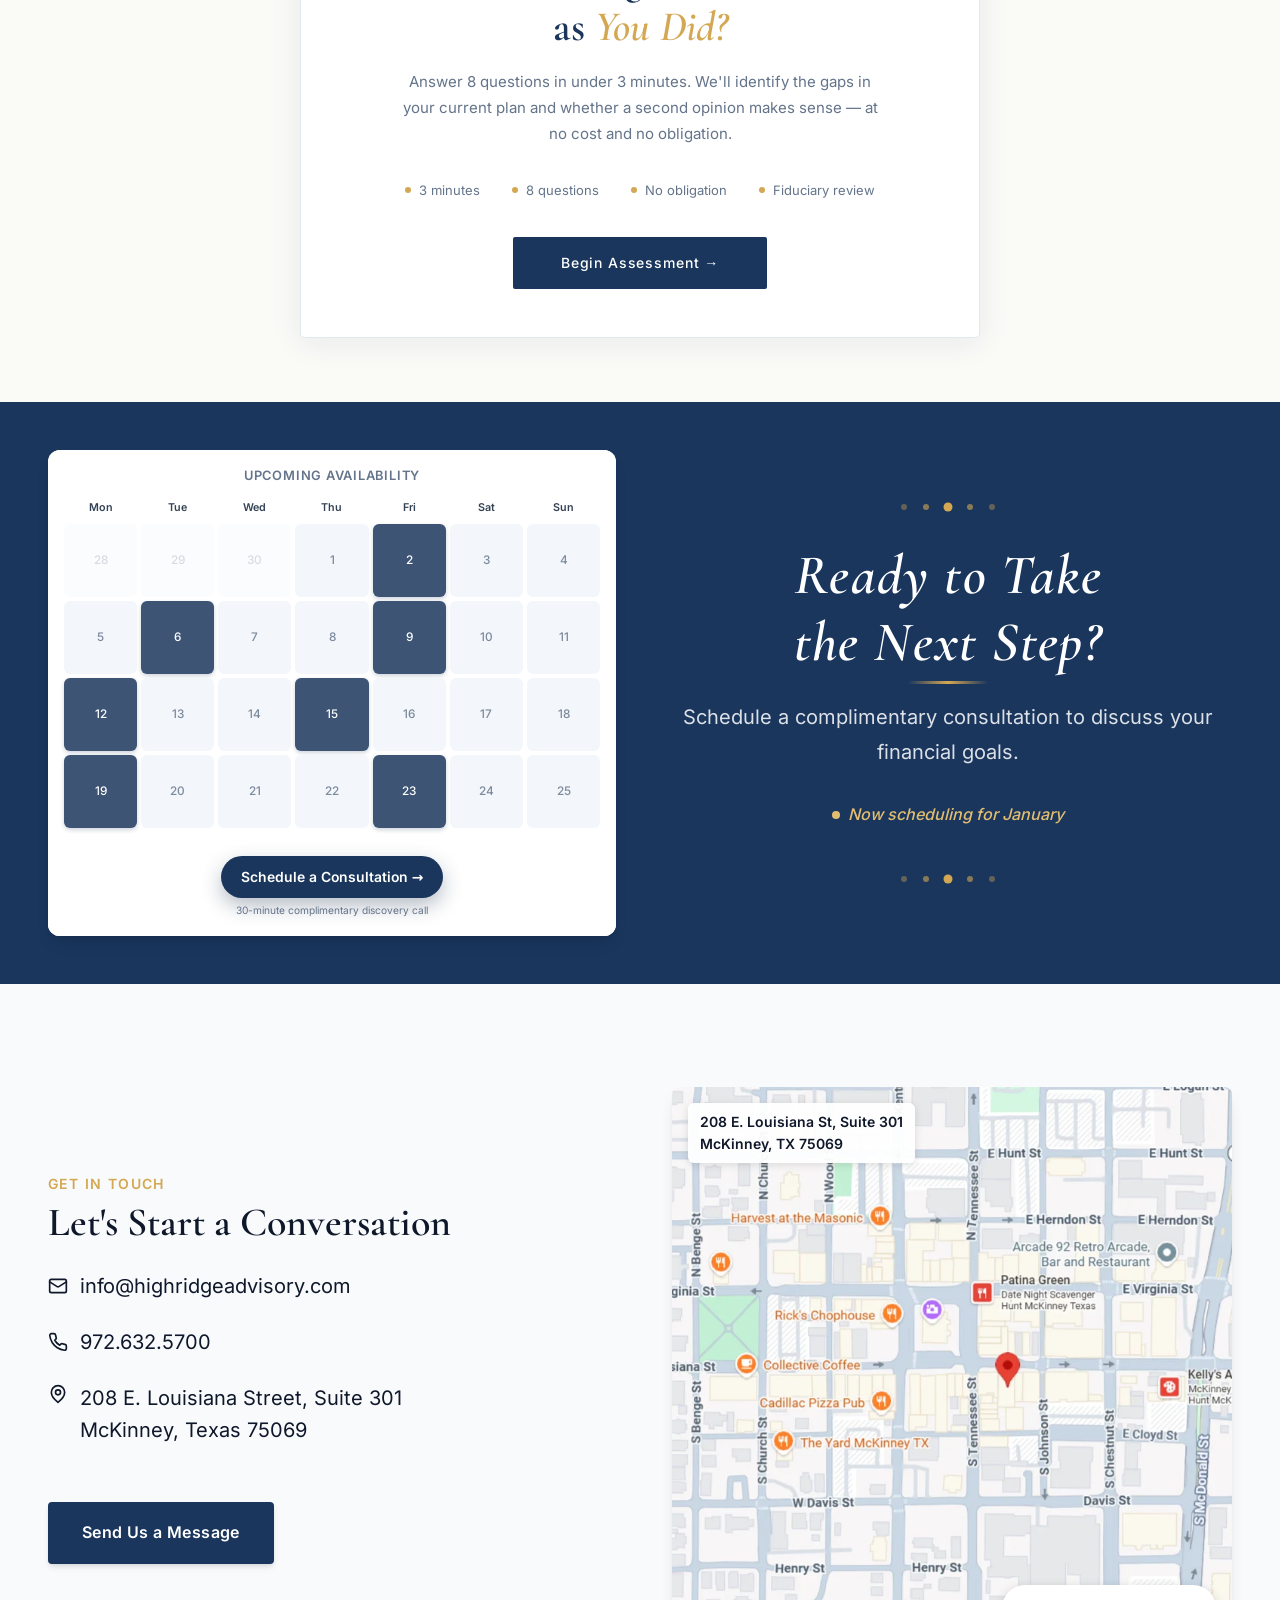
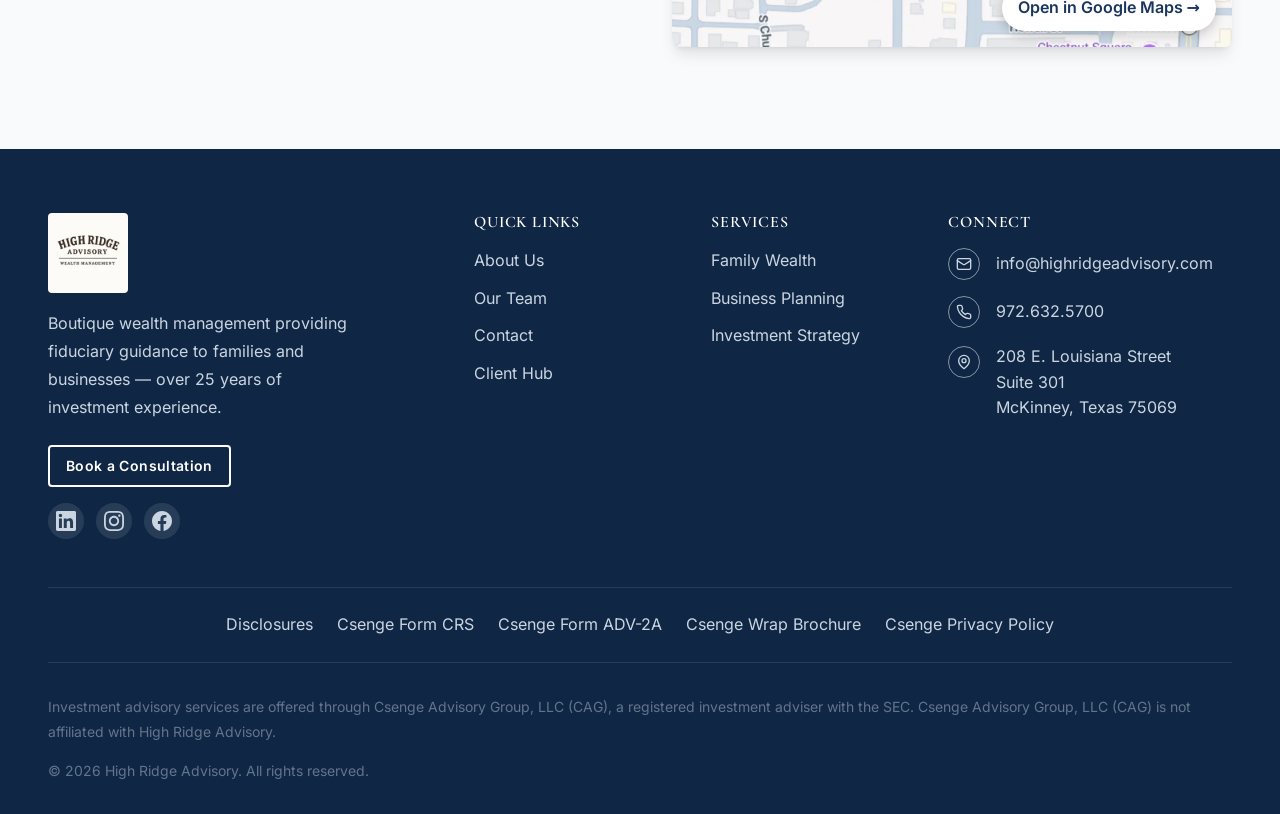
==== commit 642caa56: "perf: self-host fonts, shrink contact hero + about-hiking + Schwab logo - Convert contact-hero.jpg (" ====
--- a/index.html
+++ b/index.html
@@ -10,6 +10,8 @@
   <meta property="og:title" content="High Ridge Advisory | Trusted Wealth Management">
   <meta property="og:description" content="Fiduciary wealth management for families and businesses. Now in McKinney, TX. Over 25 years of experience serving clients.">
   <meta property="og:image" content="https://highridgeadvisory.com/images/og-image.jpg">
+  <meta property="og:image:width" content="1200">
+  <meta property="og:image:height" content="630">
   <meta property="og:url" content="https://highridgeadvisory.com/">
   <meta property="og:type" content="website">
 
@@ -32,17 +34,15 @@
   <link rel="apple-touch-icon" sizes="180x180" href="/images/apple-touch-icon.png">
   <link rel="manifest" href="/site.webmanifest">
   <meta name="theme-color" content="#1a365d">
-  <link rel="preload" as="image" href="images/about-hero-1600.webp"
-        imagesrcset="images/about-hero-800.webp 800w, images/about-hero-1600.webp 1600w, images/about-hero-2560.webp 2560w"
-        imagesizes="100vw" fetchpriority="high">
+  <link rel="preload" as="image" href="images/about-hero-800.webp" media="(max-width: 767px)" fetchpriority="high">
+  <link rel="preload" as="image" href="images/about-hero-1600.webp" media="(min-width: 768px)" fetchpriority="high">
   <script src="js/analytics.js" defer></script>
 
   <!-- Fonts -->
-  <link rel="preconnect" href="https://fonts.googleapis.com">
-  <link rel="preconnect" href="https://fonts.gstatic.com" crossorigin>
+  <link rel="preload" as="font" type="font/woff2" href="/fonts/inter.woff2" crossorigin>
+  <link rel="preload" as="font" type="font/woff2" href="/fonts/cormorant-garamond.woff2" crossorigin>
   <link rel="preconnect" href="https://asset-tidycal.b-cdn.net" crossorigin>
   <link rel="preconnect" href="https://tidycal.com">
-  <link href="https://fonts.googleapis.com/css2?family=Cormorant+Garamond:wght@400;500;600;700&family=Inter:wght@400;500;600;700&display=swap" rel="stylesheet">
 
   <!-- Styles -->
   <link rel="stylesheet" href="css/styles.css">
@@ -633,11 +633,11 @@
               <div class="sof-form-row" style="margin-bottom:0">
                 <div class="sof-form-col">
                   <label class="sof-form-label" for="sofCity">City / Area</label>
-                  <input class="sof-text-input" type="text" id="sofCity" placeholder="McKinney, TX">
+                  <input class="sof-text-input" type="text" id="sofCity" placeholder="McKinney, TX" autocomplete="address-level2">
                 </div>
                 <div class="sof-form-col">
                   <label class="sof-form-label" for="sofBestTime">Best Time to Reach You</label>
-                  <select class="sof-text-input" id="sofBestTime">
+                  <select class="sof-text-input" id="sofBestTime" autocomplete="off">
                     <option value="">No preference</option>
                     <option>Morning (8am&ndash;12pm)</option>
                     <option>Afternoon (12pm&ndash;4pm)</option>
@@ -877,55 +877,55 @@
   <!-- Hidden Netlify Forms (for build-time detection) -->
   <form name="second-opinion" method="POST" data-netlify="true" netlify-honeypot="bot-field" hidden aria-hidden="true">
     <input type="hidden" name="form-name" value="second-opinion">
-    <input name="bot-field">
-    <input name="first-name">
-    <input name="last-name">
-    <input name="email">
-    <input name="phone">
-    <input name="city">
-    <input name="best-time">
-    <input name="consent">
-    <input name="Q1 Portfolio Size">
-    <input name="Q2 Current Advisor">
-    <input name="Q3 Last Financial Review">
-    <input name="Q4 Top Concerns">
-    <input name="Q5 Risk Tolerance">
-    <input name="Q6 Business or Liquidity Event">
-    <input name="Q7 Retirement Timeline">
-    <input name="Q8 Advisor Priorities">
-    <input name="Quiz Result">
-    <input name="Planning Gaps Found">
-    <input name="Traffic Source">
-    <input name="Traffic Medium">
-    <input name="Campaign Name">
-    <input name="Search Keyword">
-    <input name="Ad Variant">
+    <input name="bot-field" autocomplete="off">
+    <input name="first-name" autocomplete="off">
+    <input name="last-name" autocomplete="off">
+    <input name="email" autocomplete="off">
+    <input name="phone" autocomplete="off">
+    <input name="city" autocomplete="off">
+    <input name="best-time" autocomplete="off">
+    <input name="consent" autocomplete="off">
+    <input name="Q1 Portfolio Size" autocomplete="off">
+    <input name="Q2 Current Advisor" autocomplete="off">
+    <input name="Q3 Last Financial Review" autocomplete="off">
+    <input name="Q4 Top Concerns" autocomplete="off">
+    <input name="Q5 Risk Tolerance" autocomplete="off">
+    <input name="Q6 Business or Liquidity Event" autocomplete="off">
+    <input name="Q7 Retirement Timeline" autocomplete="off">
+    <input name="Q8 Advisor Priorities" autocomplete="off">
+    <input name="Quiz Result" autocomplete="off">
+    <input name="Planning Gaps Found" autocomplete="off">
+    <input name="Traffic Source" autocomplete="off">
+    <input name="Traffic Medium" autocomplete="off">
+    <input name="Campaign Name" autocomplete="off">
+    <input name="Search Keyword" autocomplete="off">
+    <input name="Ad Variant" autocomplete="off">
   </form>
   <form name="second-opinion-no-contact" method="POST" data-netlify="true" netlify-honeypot="bot-field" hidden aria-hidden="true">
     <input type="hidden" name="form-name" value="second-opinion-no-contact">
-    <input name="bot-field">
-    <input name="first-name">
-    <input name="last-name">
-    <input name="email">
-    <input name="phone">
-    <input name="city">
-    <input name="best-time">
-    <input name="consent">
-    <input name="Q1 Portfolio Size">
-    <input name="Q2 Current Advisor">
-    <input name="Q3 Last Financial Review">
-    <input name="Q4 Top Concerns">
-    <input name="Q5 Risk Tolerance">
-    <input name="Q6 Business or Liquidity Event">
-    <input name="Q7 Retirement Timeline">
-    <input name="Q8 Advisor Priorities">
-    <input name="Quiz Result">
-    <input name="Planning Gaps Found">
-    <input name="Traffic Source">
-    <input name="Traffic Medium">
-    <input name="Campaign Name">
-    <input name="Search Keyword">
-    <input name="Ad Variant">
+    <input name="bot-field" autocomplete="off">
+    <input name="first-name" autocomplete="off">
+    <input name="last-name" autocomplete="off">
+    <input name="email" autocomplete="off">
+    <input name="phone" autocomplete="off">
+    <input name="city" autocomplete="off">
+    <input name="best-time" autocomplete="off">
+    <input name="consent" autocomplete="off">
+    <input name="Q1 Portfolio Size" autocomplete="off">
+    <input name="Q2 Current Advisor" autocomplete="off">
+    <input name="Q3 Last Financial Review" autocomplete="off">
+    <input name="Q4 Top Concerns" autocomplete="off">
+    <input name="Q5 Risk Tolerance" autocomplete="off">
+    <input name="Q6 Business or Liquidity Event" autocomplete="off">
+    <input name="Q7 Retirement Timeline" autocomplete="off">
+    <input name="Q8 Advisor Priorities" autocomplete="off">
+    <input name="Quiz Result" autocomplete="off">
+    <input name="Planning Gaps Found" autocomplete="off">
+    <input name="Traffic Source" autocomplete="off">
+    <input name="Traffic Medium" autocomplete="off">
+    <input name="Campaign Name" autocomplete="off">
+    <input name="Search Keyword" autocomplete="off">
+    <input name="Ad Variant" autocomplete="off">
   </form>
 
   <script src="js/main.js"></script>
--- a/css/styles.css
+++ b/css/styles.css
@@ -1,6 +1,31 @@
 /* ============================================
    HIGH RIDGE ADVISORY - Main Stylesheet
    ============================================ */
+
+/* ----------------------------------------
+   Self-hosted Fonts (Latin subset)
+   ---------------------------------------- */
+@font-face {
+  font-family: 'Cormorant Garamond';
+  font-style: normal;
+  font-weight: 400 700;
+  font-display: swap;
+  src: url('../fonts/cormorant-garamond.woff2') format('woff2');
+}
+@font-face {
+  font-family: 'Cormorant Garamond';
+  font-style: italic;
+  font-weight: 400 700;
+  font-display: swap;
+  src: url('../fonts/cormorant-garamond-italic.woff2') format('woff2');
+}
+@font-face {
+  font-family: 'Inter';
+  font-style: normal;
+  font-weight: 400 700;
+  font-display: swap;
+  src: url('../fonts/inter.woff2') format('woff2');
+}
 
 /* ----------------------------------------
    CSS Custom Properties (Design Tokens)
@@ -1062,22 +1087,6 @@
   }
 }
 
-.hero--contact {
-  background-image: url('../images/contact-hero-1920.webp');
-}
-
-@media (max-width: 1200px) {
-  .hero--contact {
-    background-image: url('../images/contact-hero-1200.webp');
-  }
-}
-
-@media (max-width: 768px) {
-  .hero--contact {
-    background-image: url('../images/contact-hero-768.webp');
-  }
-}
-
 .hero-content {
   position: relative;
   z-index: 1;
@@ -2974,11 +2983,11 @@
   }
 
   /* Contact page hero - position water tower and left align text */
-  .hero--compact[style*="contact-hero"] {
+  .hero--compact.hero--bg-contact {
     background-position: 25% center !important;
   }
 
-  .hero--compact[style*="contact-hero"] .hero-content {
+  .hero--compact.hero--bg-contact .hero-content {
     position: absolute !important;
     right: auto !important;
     left: var(--section-padding-x) !important;
@@ -2989,12 +2998,12 @@
     width: calc(100% - 2 * var(--section-padding-x));
   }
 
-  .hero--compact[style*="contact-hero"] .hero-content h1 {
+  .hero--compact.hero--bg-contact .hero-content h1 {
     margin-left: 0 !important;
     margin-right: auto !important;
   }
 
-  .hero--compact[style*="contact-hero"] .hero-content .hero-subtitle {
+  .hero--compact.hero--bg-contact .hero-content .hero-subtitle {
     margin-left: 0 !important;
     margin-right: auto !important;
     text-align: left;
@@ -3413,6 +3422,32 @@
     background-image: image-set(
       url('../images/services-hero-1600.webp') 1x,
       url('../images/services-hero-2560.webp') 2x
+    );
+  }
+}
+
+.hero--bg-contact {
+  background-image: url('../images/contact-hero-800.webp');
+  background-image: -webkit-image-set(
+    url('../images/contact-hero-800.webp') 1x,
+    url('../images/contact-hero-1600.webp') 2x
+  );
+  background-image: image-set(
+    url('../images/contact-hero-800.webp') 1x,
+    url('../images/contact-hero-1600.webp') 2x
+  );
+  background-position: top center;
+}
+@media (min-width: 768px) {
+  .hero--bg-contact {
+    background-image: url('../images/contact-hero-1600.webp');
+    background-image: -webkit-image-set(
+      url('../images/contact-hero-1600.webp') 1x,
+      url('../images/contact-hero-1600.webp') 2x
+    );
+    background-image: image-set(
+      url('../images/contact-hero-1600.webp') 1x,
+      url('../images/contact-hero-1600.webp') 2x
     );
   }
 }
@@ -3514,6 +3549,8 @@
 }
 .calendar-facade__cta:hover,
 .calendar-facade__cta:focus-visible {
+  color: #fff;
+  background: var(--navy-800);
   transform: translateY(-1px);
   box-shadow: 0 10px 24px rgba(15, 39, 68, 0.4);
 }
@@ -3591,6 +3628,6 @@
   border-radius: 4px;
   transition: background-color 0.3s ease;
 }
-.navbar:not(.navbar--transparent) .nav-logo img {
+.navbar.is-scrolled .nav-logo img {
   background-color: transparent;
 }
